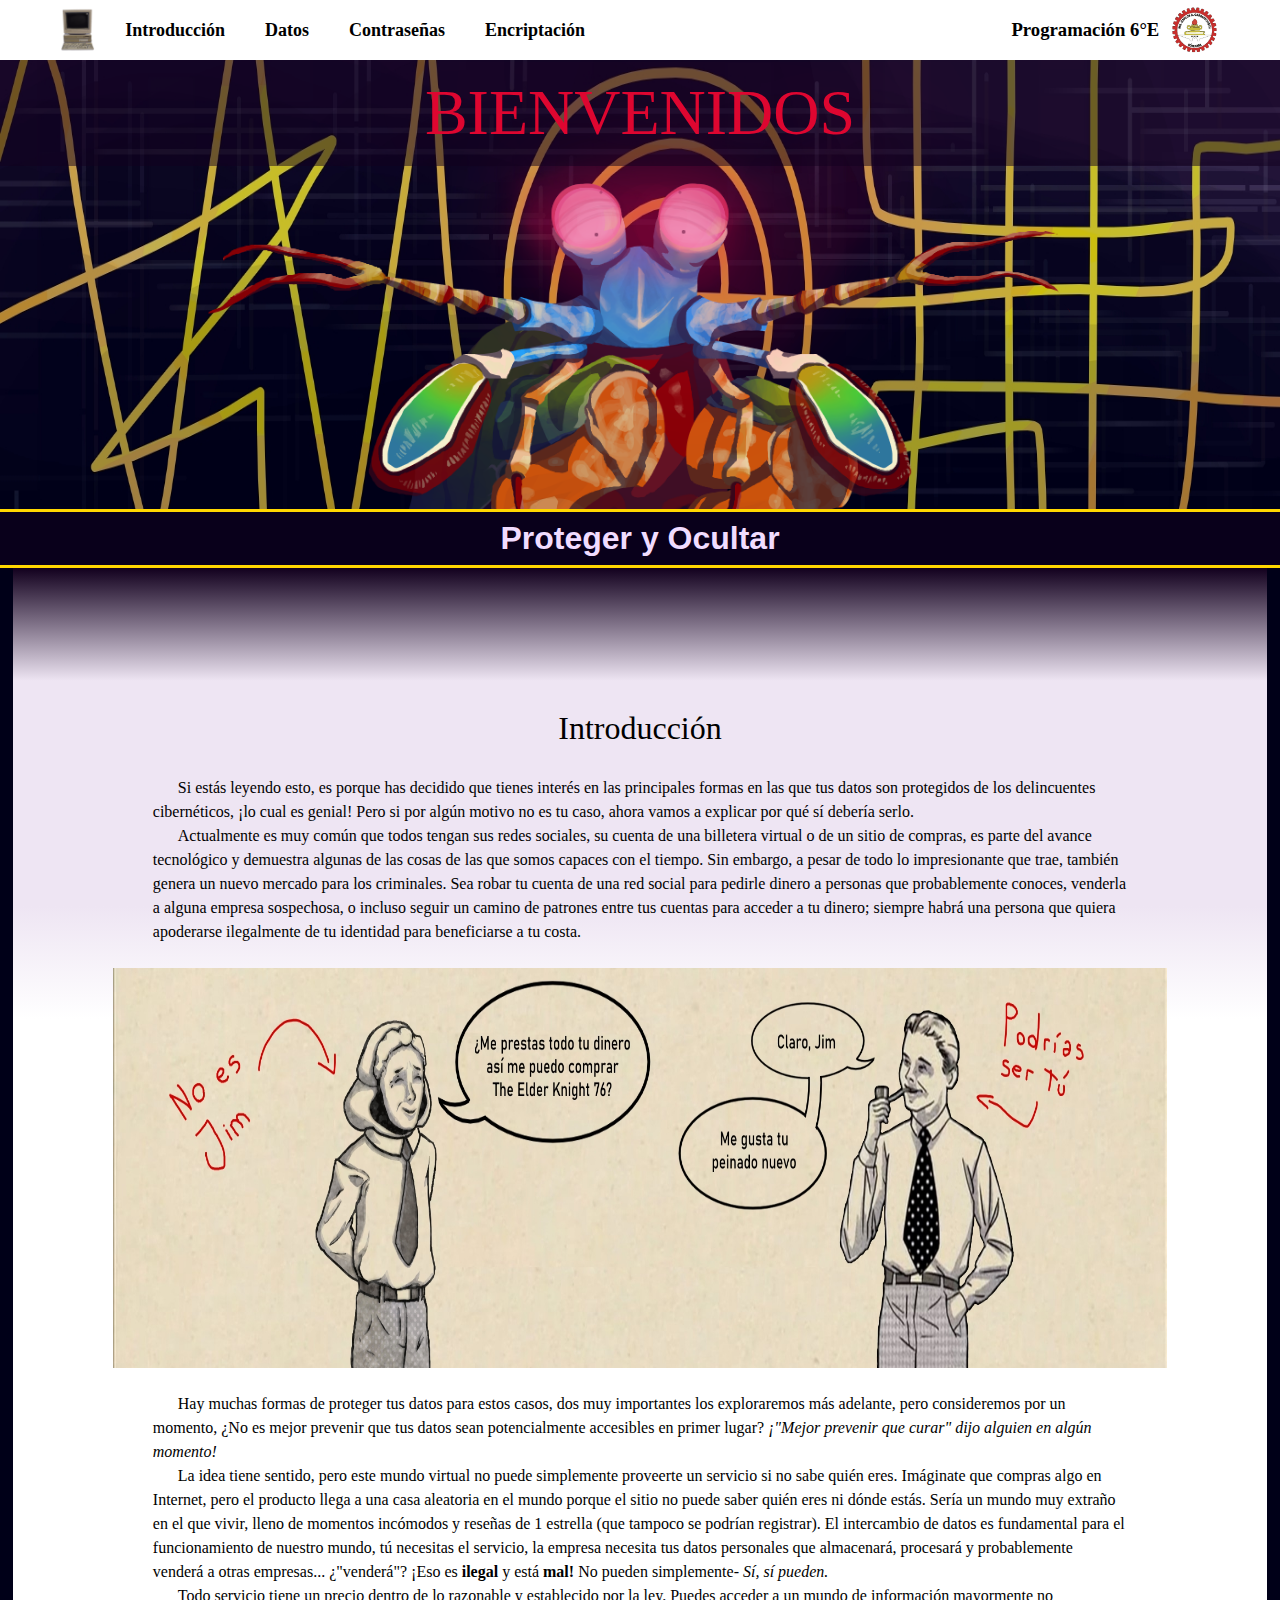
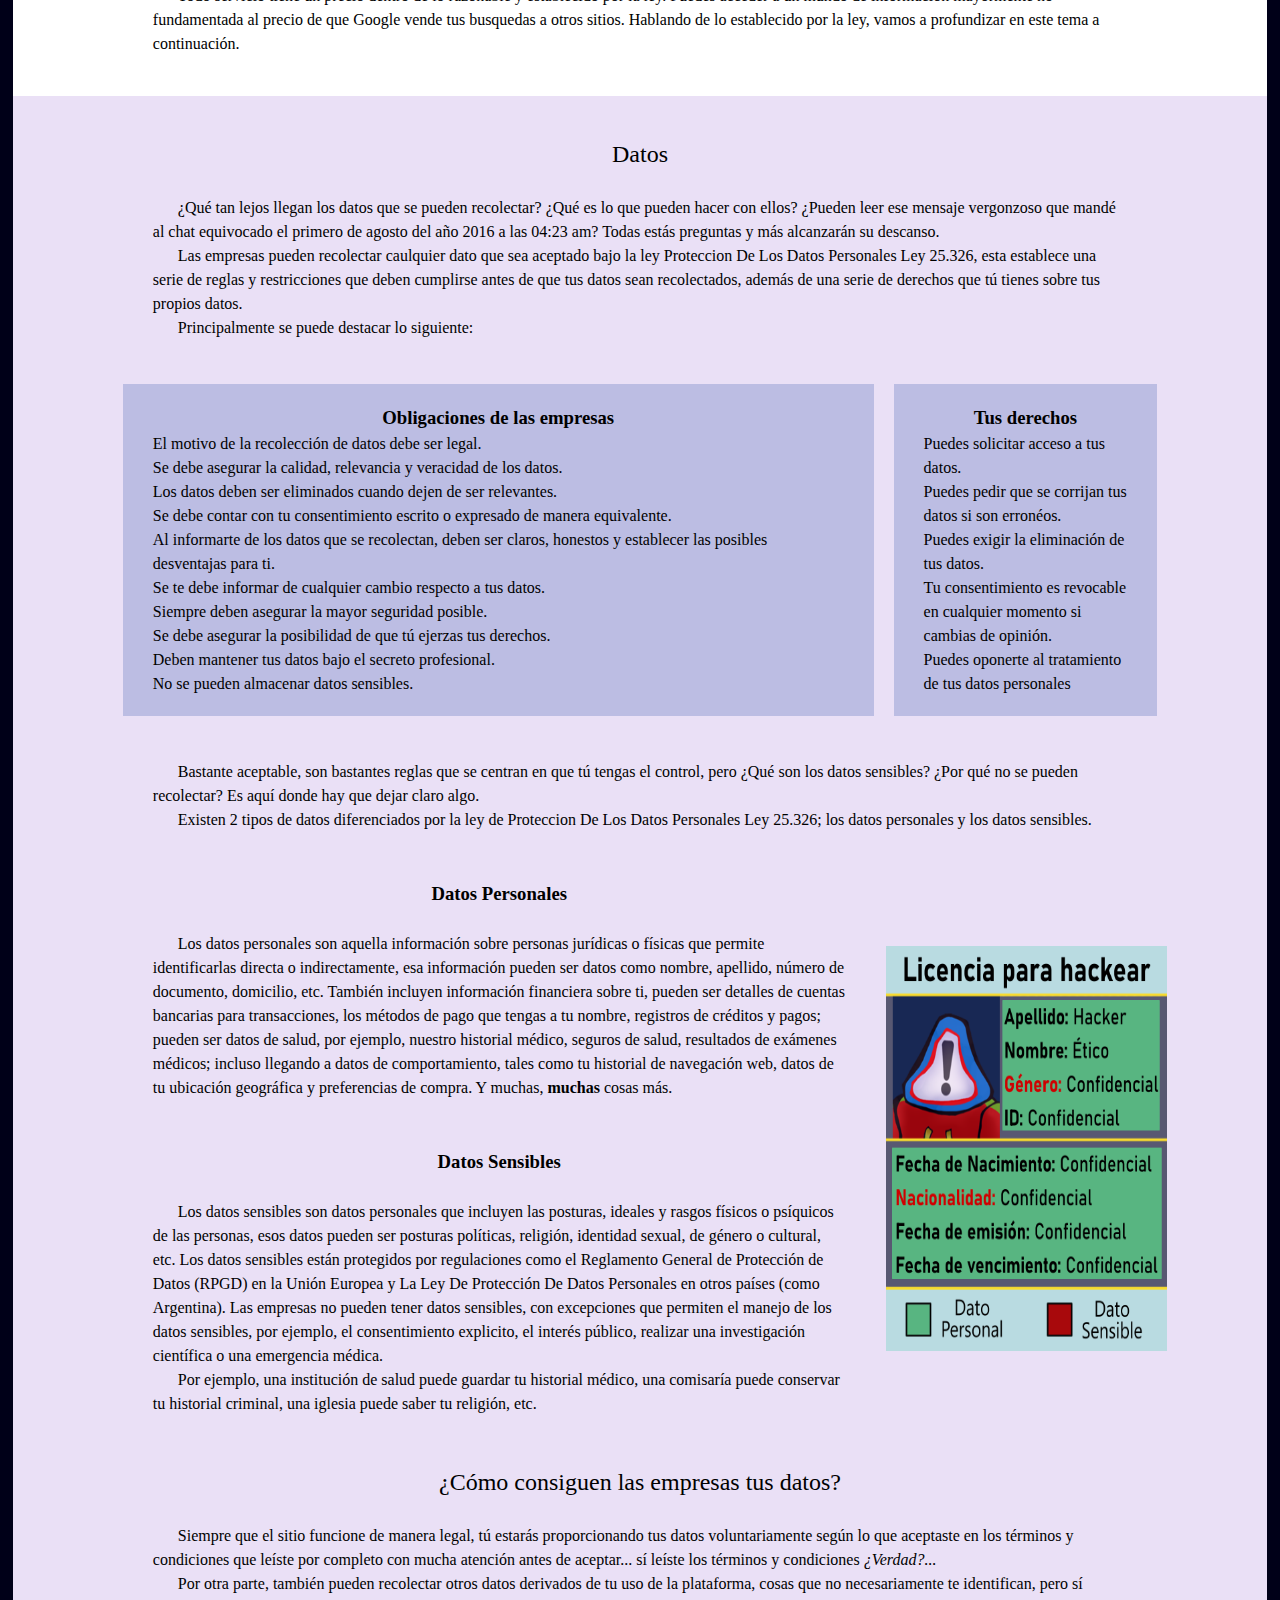
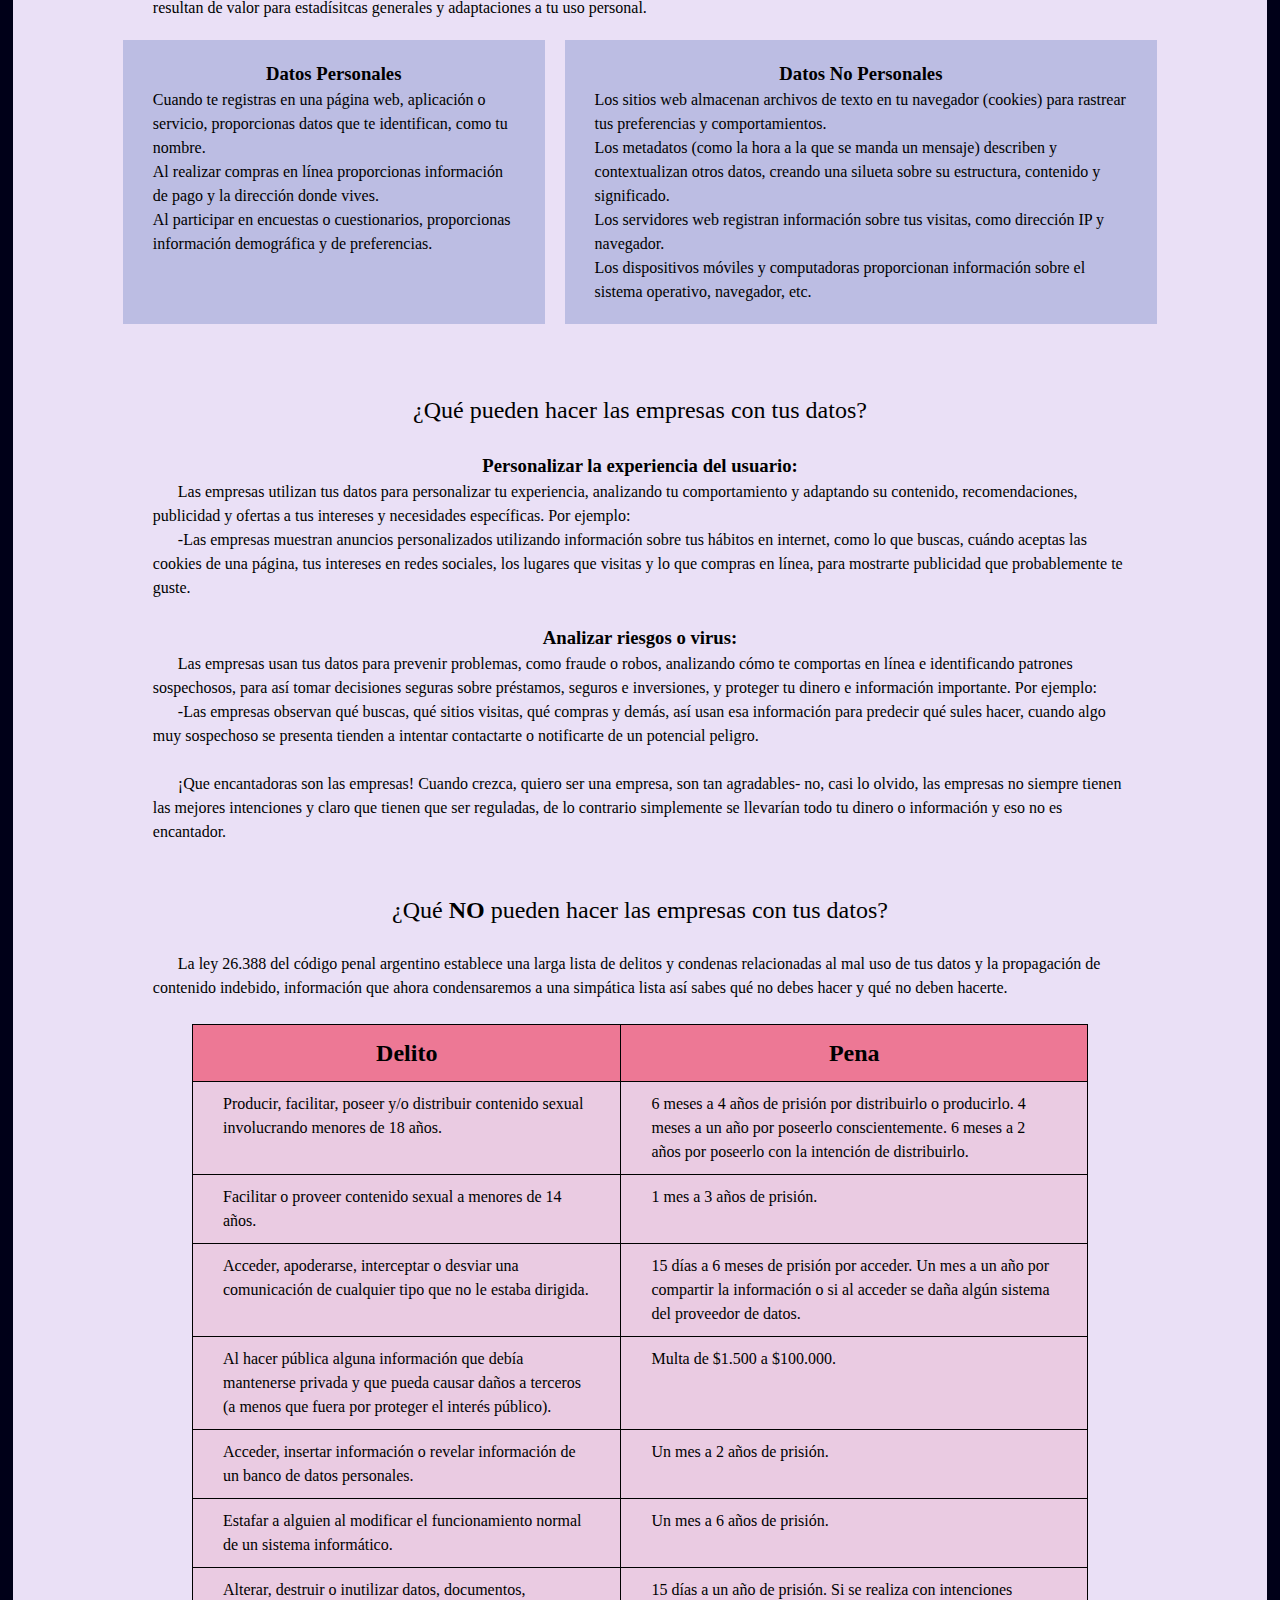
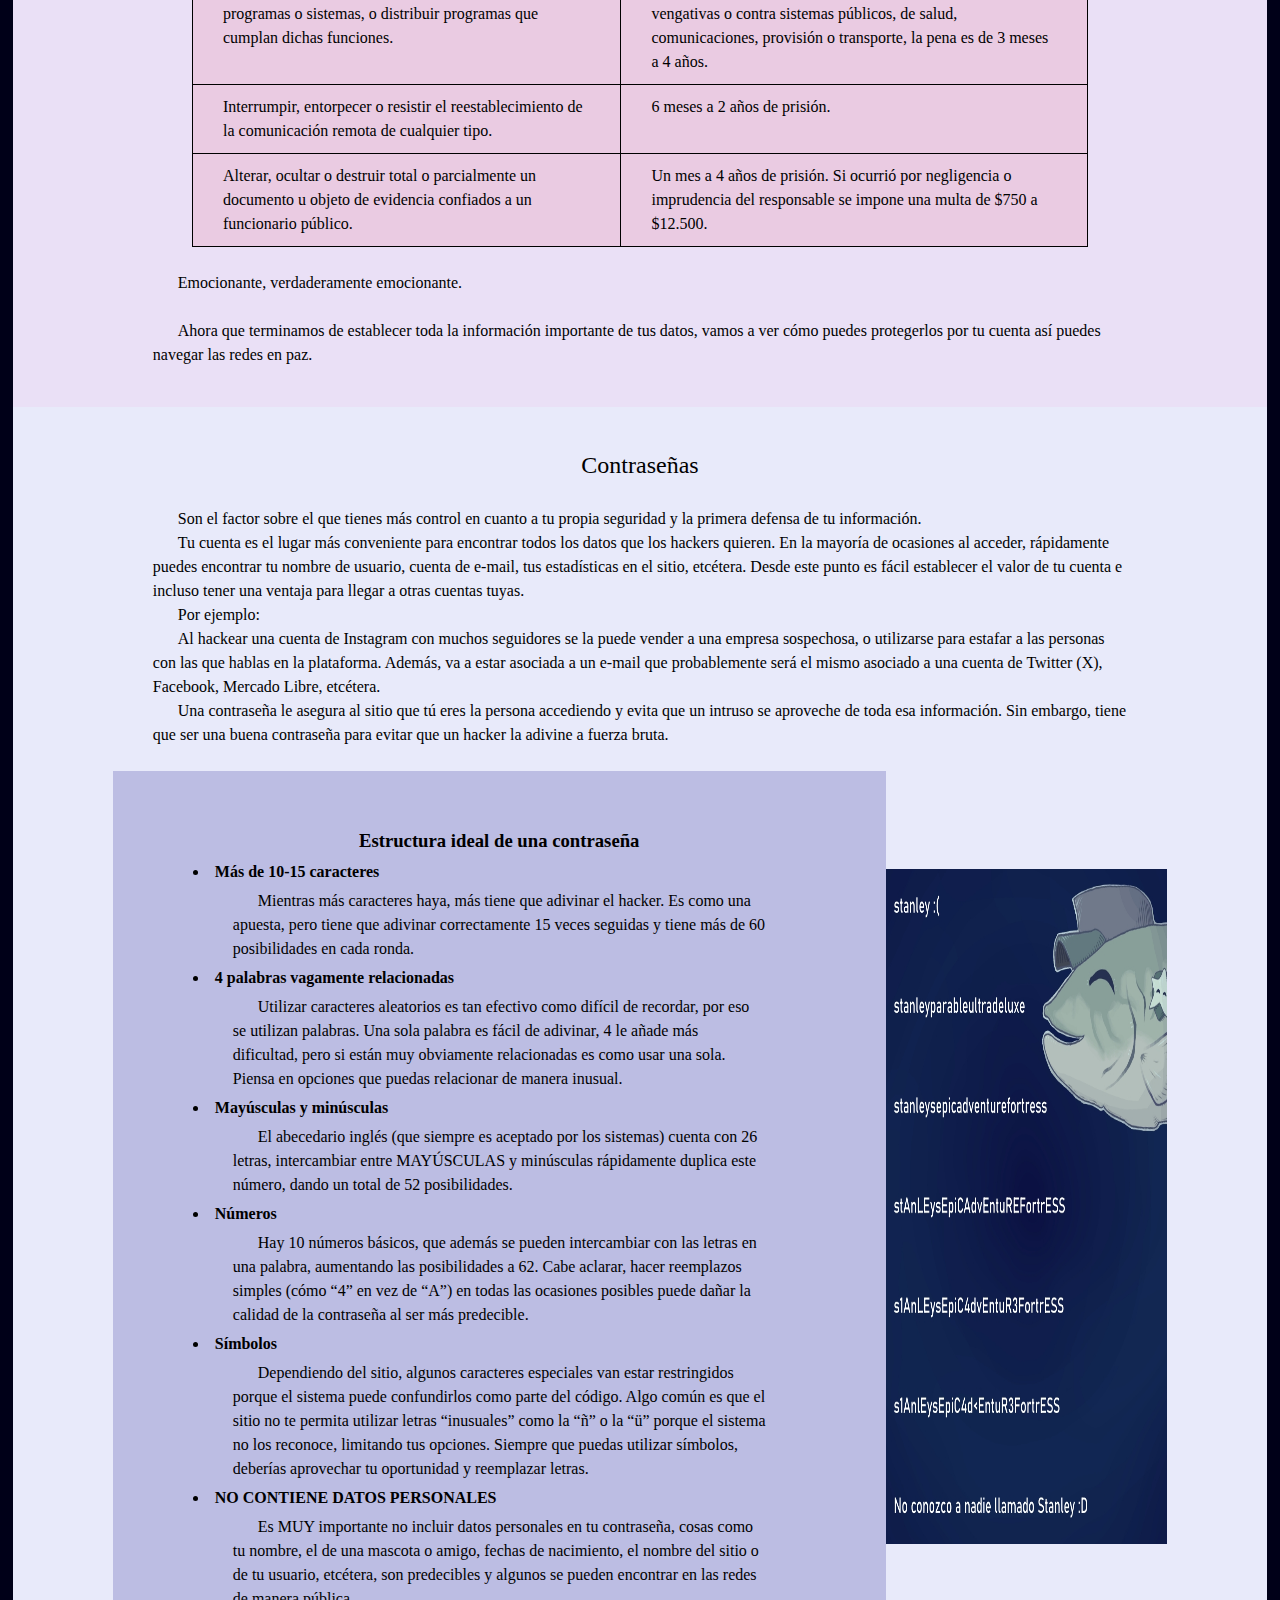
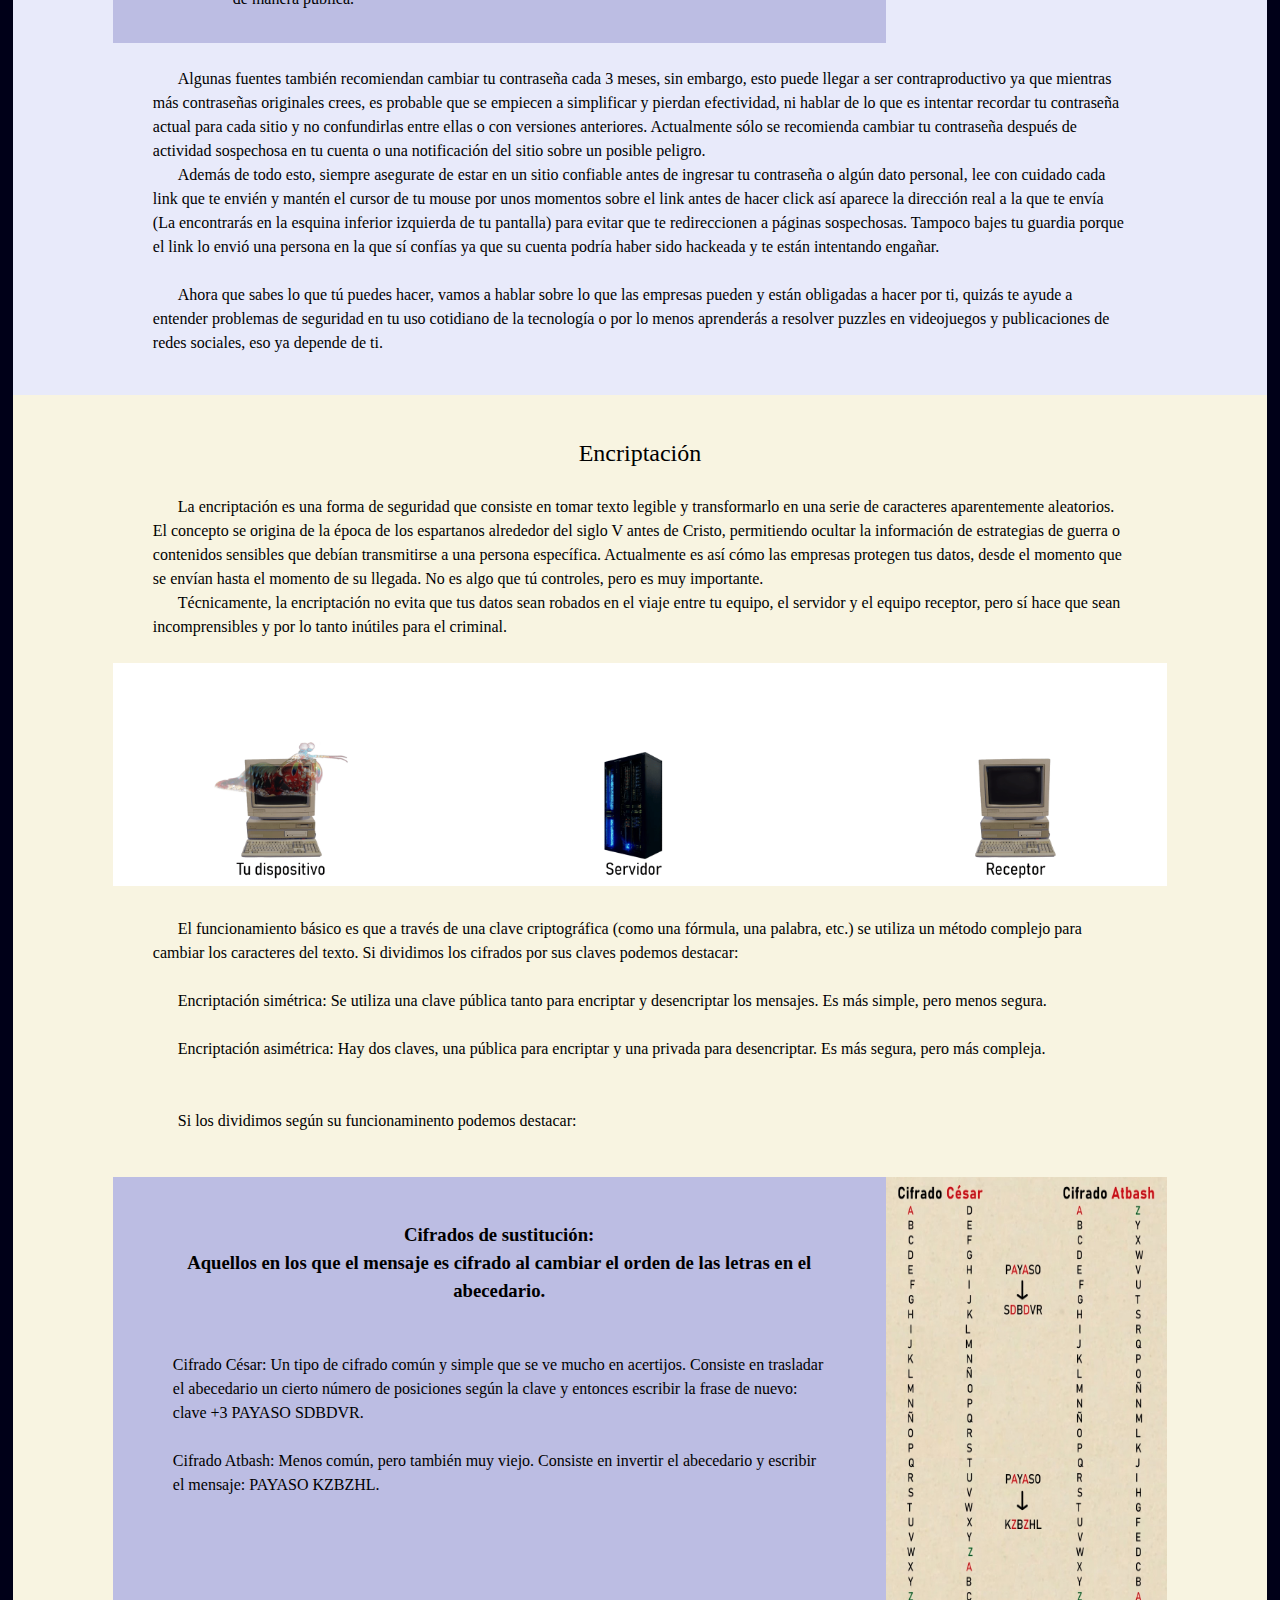
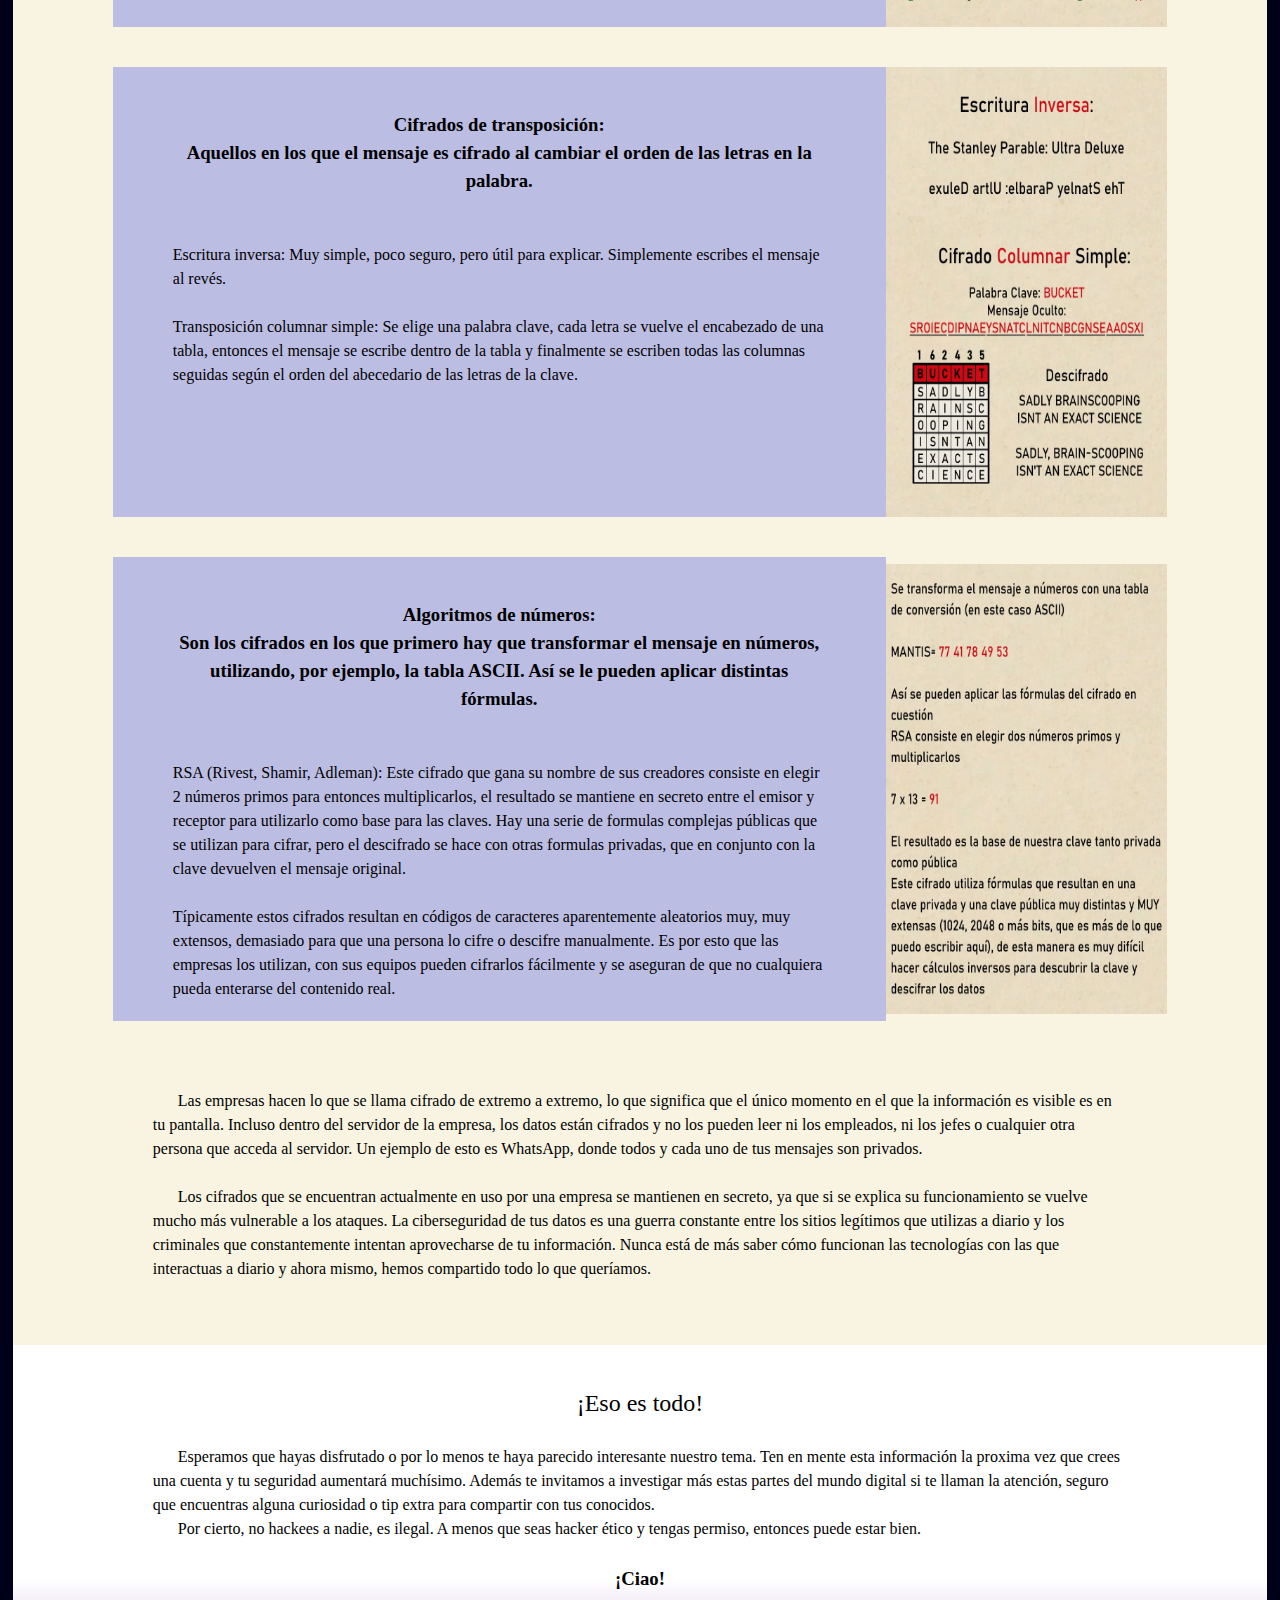
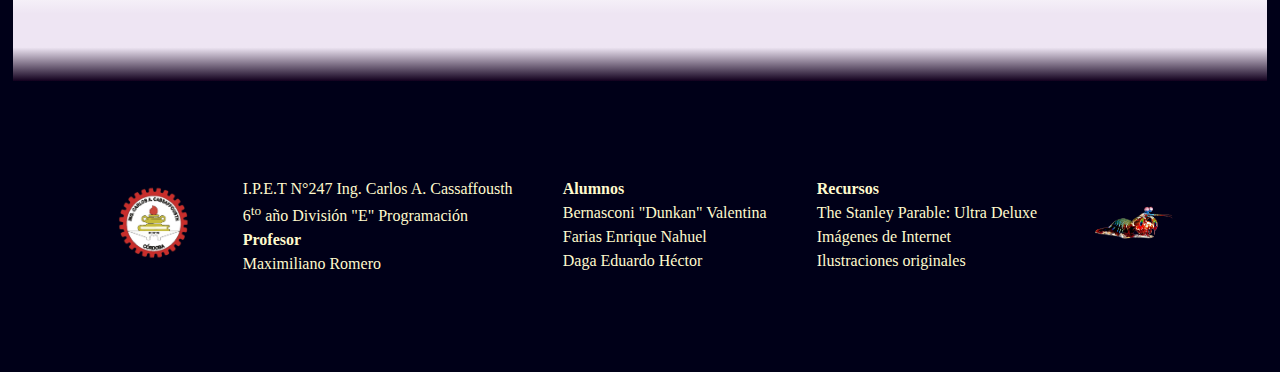
==== index.html @ 214e96ad "wow" ====
<!DOCTYPE html>
<html lang=es>
	<head>
		<title>Contrase&#241as y Encriptaci&#243n</title>
		<link rel="stylesheet" type="text/css" href="Reset-Style.css" media="screen">
		<link rel="stylesheet" type="text/css" href="Passwords-Encryption-Style.css" media="screen">
	</head>
	<body>
		<header id= "headerMain">
			<div id= "headerMain-logo">
				<img src= "PC.png"><img>
				<nav id= "headerMain-nav">
				<ul>
					<li><a href="#introSection">Introducci&#243n</a></li>
					<li><a href="#dataSection">Datos</a></li>
					<li><a href="#passwordSection">Contrase&#241as</a></li>
					<li><a href="#encryptionSection">Encriptaci&#243n</a></li>
				</ul>
				</nav>
			</div>
			<div id= "headerMain-name">
				<h3>Programaci&#243n 6°E</h3>
				<img src= "IPET 247.png"></img>
			</div>
		</header>
		<main>
			<h1>BIENVENIDOS</h1>
		</main>
		
		<h2 id="h2Rebelde">Proteger y Ocultar</h2>
		
		<section id="introSection">
			<br><br><br><br><h1>Introducción</h1><br>
			<p>Si estás leyendo esto, es porque has decidido que tienes interés en las principales formas en las que tus datos son protegidos de los delincuentes cibernéticos, ¡lo cual es genial! Pero si por algún motivo no es tu caso, ahora vamos a explicar por qué sí debería serlo.</p>
			<p>Actualmente es muy común que todos tengan sus redes sociales, su cuenta de una billetera virtual o de un sitio de compras, es parte del avance tecnológico y demuestra algunas de las cosas de las que somos capaces con el tiempo. Sin embargo, a pesar de todo lo impresionante que trae, también genera un nuevo mercado para los criminales. Sea robar tu cuenta de una red social para pedirle dinero a personas que probablemente conoces, venderla a alguna empresa sospechosa, o incluso seguir un camino de patrones entre tus cuentas para acceder a tu dinero; siempre habrá una persona que quiera apoderarse ilegalmente de tu identidad para beneficiarse a tu costa.</p><br>
			<div id="imgIntro"></div><br>
			<p>Hay muchas formas de proteger tus datos para estos casos, dos muy importantes los exploraremos más adelante, pero consideremos por un momento, ¿No es mejor prevenir que tus datos sean potencialmente accesibles en primer lugar? <em>¡"Mejor prevenir que curar" dijo alguien en algún momento!</em></p>
			<p>La idea tiene sentido, pero este mundo virtual no puede simplemente proveerte un servicio si no sabe quién eres. Imáginate que compras algo en Internet, pero el producto llega a una casa aleatoria en el mundo porque el sitio no puede saber quién eres ni dónde estás. Sería un mundo muy extraño en el que vivir, lleno de momentos incómodos y reseñas de 1 estrella (que tampoco se podrían registrar). El intercambio de datos es fundamental para el funcionamiento de nuestro mundo, tú necesitas el servicio, la empresa necesita tus datos personales que almacenará, procesará y probablemente venderá a otras empresas... ¿"venderá"? ¡Eso es <strong>ilegal</strong> y está <strong>mal!</strong> No pueden simplemente- <em>Sí, sí pueden.</em></p>
			<p>Todo servicio tiene un precio dentro de lo razonable y establecido por la ley. Puedes acceder a un mundo de información mayormente no fundamentada al precio de que Google vende tus busquedas a otros sitios. Hablando de lo establecido por la ley, vamos a profundizar en este tema a continuación.</p>
		</section>
		<section id="dataSection">
			<h2>Datos</h2><br>
			<p>¿Qué tan lejos llegan los datos que se pueden recolectar? ¿Qué es lo que pueden hacer con ellos? ¿Pueden leer ese mensaje vergonzoso que mandé al chat equivocado el primero de agosto del año 2016 a las 04:23 am? Todas estás preguntas y más alcanzarán su descanso.</p>
			<p>Las empresas pueden recolectar caulquier dato que sea aceptado bajo la ley Proteccion De Los Datos Personales Ley 25.326, esta establece una serie de reglas y restricciones que deben cumplirse antes de que tus datos sean recolectados, además de una serie de derechos que tú tienes sobre tus propios datos.</p>
			<p>Principalmente se puede destacar lo siguiente:</p><br>
			<div class="parentDiv-Space_Evenly">
				<div class="childDiv" id="obligacionesDiv">
					<h3>Obligaciones de las empresas</h3>
					<ul>
						<li>El motivo de la recolección de datos debe ser legal.</li>
						<li>Se debe asegurar la calidad, relevancia y veracidad de los datos.</li>
						<li>Los datos deben ser eliminados cuando dejen de ser relevantes.</li>
						<li>Se debe contar con tu consentimiento escrito o expresado de manera equivalente.</li>
						<li>Al informarte de los datos que se recolectan, deben ser claros, honestos y establecer las posibles desventajas para ti.</li>
						<li>Se te debe informar de cualquier cambio respecto a tus datos.</li>
						<li>Siempre deben asegurar la mayor seguridad posible.</li>
						<li>Se debe asegurar la posibilidad de que tú ejerzas tus derechos.</li>
						<li>Deben mantener tus datos bajo el secreto profesional.</li>
						<li>No se pueden almacenar datos sensibles.</li>
					</ul>
				</div>
				<div class="childDiv" id="derechosDiv">
					<h3>Tus derechos</h3>
					<ul>
						<li>Puedes solicitar acceso a tus datos.</li>
						<li>Puedes pedir que se corrijan tus datos si son erronéos.</li>
						<li>Puedes exigir la eliminación de tus datos.</li>
						<li>Tu consentimiento es revocable en cualquier momento si cambias de opinión.</li>
						<li>Puedes oponerte al tratamiento de tus datos personales</li>
					</ul>
				</div>
			</div><br>
			<p>Bastante aceptable, son bastantes reglas que se centran en que tú tengas el control, pero ¿Qué son los datos sensibles? ¿Por qué no se pueden recolectar? Es aquí donde hay que dejar claro algo.</p>
			<p>Existen 2 tipos de datos diferenciados por la ley de Proteccion De Los Datos Personales Ley 25.326; los datos personales y los datos sensibles.</p><br><br>
			<div class="parentDiv-Space_Evenly">
				<div id="definicionDatosDiv">
					<h3>Datos Personales</h3><br>
					<p>Los datos personales son aquella información sobre personas jurídicas o físicas que permite identificarlas directa o indirectamente, esa información pueden ser datos como nombre, apellido, número de documento, domicilio, etc. También incluyen información financiera sobre ti, pueden ser detalles de cuentas bancarias para transacciones, los métodos de pago que tengas a tu nombre, registros de créditos y pagos; pueden ser datos de salud, por ejemplo, nuestro historial médico, seguros de salud, resultados de exámenes médicos; incluso llegando a datos de comportamiento, tales como tu historial de navegación web, datos de tu ubicación geográfica y preferencias de compra. Y muchas, <strong>muchas</strong> cosas más.</p><br><br>
					<h3>Datos Sensibles</h3><br>
					<p>Los datos sensibles son datos personales que incluyen las posturas, ideales y rasgos físicos o psíquicos de las personas, esos datos pueden ser posturas políticas, religión, identidad sexual, de género o cultural, etc. Los datos sensibles están protegidos por regulaciones como el Reglamento General de Protección de Datos (RPGD) en la Unión Europea y La Ley De Protección De Datos Personales en otros países (como Argentina). Las empresas no pueden tener datos sensibles, con excepciones que permiten el manejo de los datos sensibles, por ejemplo, el consentimiento explicito, el interés público, realizar una investigación científica o una emergencia médica.</p>
					<p>Por ejemplo, una institución de salud puede guardar tu historial médico, una comisaría puede conservar tu historial criminal, una iglesia puede saber tu religión, etc.</p>
				</div>
				<div id="datosPersonalesImg"></div>
			</div><br><br>
			<h2>¿Cómo consiguen las empresas tus datos?</h2><br>
			<p>Siempre que el sitio funcione de manera legal, tú estarás proporcionando tus datos voluntariamente según lo que aceptaste en los términos y condiciones que leíste por completo con mucha atención antes de aceptar... sí leíste los términos y condiciones <em>¿Verdad?...</em></p>
			<p>Por otra parte, también pueden recolectar otros datos derivados de tu uso de la plataforma, cosas que no necesariamente te identifican, pero sí resultan de valor para estadísitcas generales y adaptaciones a tu uso personal.</p>
			<div class="parentDiv-Space_Evenly">
				<div class="childDiv" id="datosPersonalesDiv">
					<h3>Datos Personales</h3>
					<ul>
						<li>Cuando te registras en una página web, aplicación o servicio, proporcionas datos que te identifican, como tu nombre.</li>
						<li>Al realizar compras en línea proporcionas información de pago y la dirección donde vives.</li>
						<li>Al participar en encuestas o cuestionarios, proporcionas información demográfica y de preferencias.</li>
					</ul>
				</div>
				<div class="childDiv" id="datosNoPersonalesDiv">
					<h3>Datos No Personales</h3>
					<ul>
						<li>Los sitios web almacenan archivos de texto en tu navegador (cookies) para rastrear tus preferencias y comportamientos.</li>
						<li>Los metadatos (como la hora a la que se manda un mensaje) describen y contextualizan otros datos, creando una silueta sobre su estructura, contenido y significado.</li>
						<li>Los servidores web registran información sobre tus visitas, como dirección IP y navegador.</li>
						<li>Los dispositivos móviles y computadoras proporcionan información sobre el sistema operativo, navegador, etc.</li>
					</ul>
				</div>
			</div><br><br>
			<h2>¿Qué pueden hacer las empresas con tus datos?</h2><br>
			<h3>Personalizar la experiencia del usuario:</h3>
			<p>Las empresas utilizan tus datos para personalizar tu experiencia, analizando tu comportamiento y adaptando su contenido, recomendaciones, publicidad y ofertas a tus intereses y necesidades específicas. Por ejemplo:</p>
			<p>-Las empresas muestran anuncios personalizados utilizando información sobre tus hábitos en internet, como lo que buscas, cuándo aceptas las cookies de una página, tus intereses en redes sociales, los lugares que visitas y lo que compras en línea, para mostrarte publicidad que probablemente te guste.</p><br>
			<h3>Analizar riesgos o virus:</h3>
			<p>Las empresas usan tus datos para prevenir problemas, como fraude o robos, analizando cómo te comportas en línea e identificando patrones sospechosos, para así tomar decisiones seguras sobre préstamos, seguros e inversiones, y proteger tu dinero e información importante. Por ejemplo:</p>
			<p>-Las empresas observan qué buscas, qué sitios visitas, qué compras y demás, así usan esa información para predecir qué sules hacer, cuando algo muy sospechoso se presenta tienden a intentar contactarte o notificarte de un potencial peligro.</p><br>
			<p>¡Que encantadoras son las empresas! Cuando crezca, quiero ser una empresa, son tan agradables- no, casi lo olvido, las empresas no siempre tienen las mejores intenciones y claro que tienen que ser reguladas, de lo contrario simplemente se llevarían todo tu dinero o información y eso no es encantador.</p><br><br>
			<h2>¿Qué <strong>NO</strong> pueden hacer las empresas con tus datos?</h2><br>
			<p>La ley 26.388 del código penal argentino establece una larga lista de delitos y condenas relacionadas al mal uso de tus datos y la propagación de contenido indebido, información que ahora condensaremos a una simpática lista así sabes qué no debes hacer y qué no deben hacerte.</p><br>
			<table align= "center">
				<tr>
					<th>Delito</th>
					<th>Pena</th>
				</tr><tr>
					<td>Producir, facilitar, poseer y/o distribuir contenido sexual involucrando menores de 18 años.</td>
					<td>6 meses a 4 años de prisión por distribuirlo o producirlo. 4 meses a un año por poseerlo conscientemente. 6 meses a 2 años por poseerlo con la intención de distribuirlo.</td>
				</tr><tr>
					<td>Facilitar o proveer contenido sexual a menores de 14 años.</td>
					<td>1 mes a 3 años de prisión.</td>
				</tr><tr>
					<td>Acceder, apoderarse, interceptar o desviar una comunicación de cualquier tipo que no le estaba dirigida.</td>
					<td>15 días a 6 meses de prisión por acceder. Un mes a un año por compartir la información o si al acceder se daña algún sistema del proveedor de datos.</td>
				</tr><tr>
					<td>Al hacer pública alguna información que debía mantenerse privada y que pueda causar daños a terceros (a menos que fuera por proteger el interés público).</td>
					<td>Multa de $1.500 a $100.000.</td>
				</tr><tr>
					<td>Acceder, insertar información o revelar información de un banco de datos personales.</td>
					<td>Un mes a 2 años de prisión.</td>
				</tr><tr>
					<td>Estafar a alguien al modificar el funcionamiento normal de un sistema informático.</td>
					<td>Un mes a 6 años de prisión.</td>
				</tr><tr>
					<td>Alterar, destruir o inutilizar datos, documentos, programas o sistemas, o distribuir programas que cumplan dichas funciones.</td>
					<td>15 días a un año de prisión. Si se realiza con intenciones vengativas o contra sistemas públicos, de salud, comunicaciones, provisión o transporte, la pena es de 3 meses a 4 años.</td>
				</tr><tr>
					<td>Interrumpir, entorpecer o resistir el reestablecimiento de la comunicación remota de cualquier tipo.</td>
					<td>6 meses a 2 años de prisión.</td>
				</tr><tr>
					<td>Alterar, ocultar o destruir total o parcialmente un documento u objeto de evidencia confiados a un funcionario público.</td>
					<td>Un mes a 4 años de prisión. Si ocurrió por negligencia o imprudencia del responsable se impone una multa de $750 a $12.500.</td>
				</tr>
			</table><br>
			<p>Emocionante, verdaderamente emocionante.</p><br>
			<p>Ahora que terminamos de establecer toda la información importante de tus datos, vamos a ver cómo puedes protegerlos por tu cuenta así puedes navegar las redes en paz.</p>
		</section>
		<section id="passwordSection">
			<h2>Contrase&#241as</h2><br>
			<p>Son el factor sobre el que tienes más control en cuanto a tu propia seguridad y la primera defensa de tu información.</p>
			<p>Tu cuenta es el lugar más conveniente para encontrar todos los datos que los hackers quieren. En la mayoría de ocasiones al acceder, rápidamente puedes encontrar tu nombre de usuario, cuenta de e-mail, tus estadísticas en el sitio, etcétera. Desde este punto es fácil establecer el valor de tu cuenta e incluso tener una ventaja para llegar a otras cuentas tuyas.</p>
			<p>Por ejemplo:</p>
			<p>Al hackear una cuenta de Instagram con muchos seguidores se la puede vender a una empresa sospechosa, o utilizarse para estafar a las personas con las que hablas en la plataforma. Además, va a estar asociada a un e-mail que probablemente será el mismo asociado a una cuenta de Twitter (X), Facebook, Mercado Libre, etcétera.</p>
			<p>Una contraseña le asegura al sitio que tú eres la persona accediendo y evita que un intruso se aproveche de toda esa información. Sin embargo, tiene que ser una buena contraseña para evitar que un hacker la adivine a fuerza bruta.</p><br>
			<div class="parentDiv-Space_Evenly">
				<div class="childDiv" id="passwordListDiv"><br>
					<h3>Estructura ideal de una contraseña</h3>
					<ul class="bpointList">
						<li>Más de 10-15 caracteres</li>
					<p>Mientras más caracteres haya, más tiene que adivinar el hacker. Es como una apuesta, pero tiene que adivinar correctamente 15 veces seguidas y tiene más de 60 posibilidades en cada ronda.</p>
						<li>4 palabras vagamente relacionadas</li>
					<p>Utilizar caracteres aleatorios es tan efectivo como difícil de recordar, por eso se utilizan palabras. Una sola palabra es fácil de adivinar, 4 le añade más dificultad, pero si están muy obviamente relacionadas es como usar una sola. Piensa en opciones que puedas relacionar de manera inusual.</p>
						<li>Mayúsculas y minúsculas</li>
					<p>El abecedario inglés (que siempre es aceptado por los sistemas) cuenta con 26 letras, intercambiar entre MAYÚSCULAS y minúsculas rápidamente duplica este número, dando un total de 52 posibilidades.</p>
						<li>Números</li>
					<p>Hay 10 números básicos, que además se pueden intercambiar con las letras en una palabra, aumentando las posibilidades a 62. Cabe aclarar, hacer reemplazos simples (cómo “4” en vez de “A”) en todas las ocasiones posibles puede dañar la calidad de la contraseña al ser más predecible.</p>
						<li>Símbolos</li>
					<p>Dependiendo del sitio, algunos caracteres especiales van estar restringidos porque el sistema puede confundirlos como parte del código. Algo común es que el sitio no te permita utilizar letras “inusuales” como la “ñ” o la “ü” porque el sistema no los reconoce, limitando tus opciones. Siempre que puedas utilizar símbolos, deberías aprovechar tu oportunidad y reemplazar letras.</p>
						<li>NO CONTIENE DATOS PERSONALES</li>
					<p>Es MUY importante no incluir datos personales en tu contraseña, cosas como tu nombre, el de una mascota o amigo, fechas de nacimiento, el nombre del sitio o de tu usuario, etcétera, son predecibles y algunos se pueden encontrar en las redes de manera pública.</p>
					</ul>
				</div>
				<div id="explicacionPassDiv"></div>
			</div><br>
			<p>Algunas fuentes también recomiendan cambiar tu contraseña cada 3 meses, sin embargo, esto puede llegar a ser contraproductivo ya que mientras más contraseñas originales crees, es probable que se empiecen a simplificar y pierdan efectividad, ni hablar de lo que es intentar recordar tu contraseña actual para cada sitio y no confundirlas entre ellas o con versiones anteriores. Actualmente sólo se recomienda cambiar tu contraseña después de actividad sospechosa en tu cuenta o una notificación del sitio sobre un posible peligro.</p>
			<p>Además de todo esto, siempre asegurate de estar en un sitio confiable antes de ingresar tu contraseña o algún dato personal, lee con cuidado cada link que te envién y mantén el cursor de tu mouse por unos momentos sobre el link antes de hacer click así aparece la dirección real a la que te envía (La encontrarás en la esquina inferior izquierda de tu pantalla) para evitar que te redireccionen a páginas sospechosas. Tampoco bajes tu guardia porque el link lo envió una persona en la que sí confías ya que su cuenta podría haber sido hackeada y te están intentando engañar.</p><br>
			<p>Ahora que sabes lo que tú puedes hacer, vamos a hablar sobre lo que las empresas pueden y están obligadas a hacer por ti, quizás te ayude a entender problemas de seguridad en tu uso cotidiano de la tecnología o por lo menos aprenderás a resolver puzzles en videojuegos y publicaciones de redes sociales, eso ya depende de ti.</p>
		</section>
		<section id="encryptionSection">
			<h2>Encriptaci&#243n</h2><br>
			<p>La encriptación es una forma de seguridad que consiste en tomar texto legible y transformarlo en una serie de caracteres aparentemente aleatorios. El concepto se origina de la época de los espartanos alrededor del siglo V antes de Cristo, permitiendo ocultar la información de estrategias de guerra o contenidos sensibles que debían transmitirse a una persona específica. Actualmente es así cómo las empresas protegen tus datos, desde el momento que se envían hasta el momento de su llegada. No es algo que tú controles, pero es muy importante.</p>
			<p>Técnicamente, la encriptación no evita que tus datos sean robados en el viaje entre tu equipo, el servidor y el equipo receptor, pero sí hace que sean incomprensibles y por lo tanto inútiles para el criminal.</p><br>
			<div><img src="ViajeDeTusDatos.gif"></img></div><br>
			<p>El funcionamiento básico es que a través de una clave criptográfica (como una fórmula, una palabra, etc.) se utiliza un método complejo para cambiar los caracteres del texto. Si dividimos los cifrados por sus claves podemos destacar:</p><br>
			<p>Encriptación simétrica: Se utiliza una clave pública tanto para encriptar y desencriptar los mensajes. Es más simple, pero menos segura.</p><br>
			<p>Encriptación asimétrica: Hay dos claves, una pública para encriptar y una privada para desencriptar. Es más segura, pero más compleja.</p>
			<br><br>
			<p>Si los dividimos según su funcionaminento podemos destacar:</p><br>
			<div class="parentDiv-Space_Evenly">
				<div class="cifradosFuncionamiento"><br>
					<h3>Cifrados de sustitución:<br>Aquellos en los que el mensaje es cifrado al cambiar el orden de las letras en el abecedario.</h3><br><br>
					<ul>
						<li>Cifrado César: Un tipo de cifrado común y simple que se ve mucho en acertijos. Consiste en trasladar el abecedario un cierto número de posiciones según la clave y entonces escribir la frase de nuevo: clave +3 PAYASO SDBDVR.</li><br>
						<li>Cifrado Atbash: Menos común, pero también muy viejo. Consiste en invertir el abecedario y escribir el mensaje: PAYASO KZBZHL.</li>
					<ul>
				</div>
				<div class="explicacionEncrDiv" id="cifradosSustImg"></div>
			</div>
			<div class="parentDiv-Space_Evenly">
				<div class="cifradosFuncionamiento"><br>
					<h3>Cifrados de transposición:<br>Aquellos en los que el mensaje es cifrado al cambiar el orden de las letras en la palabra.</h3><br><br>
					<ul>
						<li>Escritura inversa: Muy simple, poco seguro, pero útil para explicar. Simplemente escribes el mensaje al revés.</li><br>
						<li>Transposición columnar simple: Se elige una palabra clave, cada letra se vuelve el encabezado de una tabla, entonces el mensaje se escribe dentro de la tabla y finalmente se escriben todas las columnas seguidas según el orden del abecedario de las letras de la clave.</li>
					<ul>
				</div>
				<div class="explicacionEncrDiv" id="cifradosTransImg"></div>
			</div>
			<div class="parentDiv-Space_Evenly">
				<div class="cifradosFuncionamiento"><br>
					<h3>Algoritmos de números:<br>Son los cifrados en los que primero hay que transformar el mensaje en números, utilizando, por ejemplo, la tabla ASCII. Así se le pueden aplicar distintas fórmulas.</h3><br><br>
					<ul>
						<li>RSA (Rivest, Shamir, Adleman): Este cifrado que gana su nombre de sus creadores consiste en elegir 2 números primos para entonces multiplicarlos, el resultado se mantiene en secreto entre el emisor y receptor para utilizarlo como base para las claves. Hay una serie de formulas complejas públicas que se utilizan para cifrar, pero el descifrado se hace con otras formulas privadas, que en conjunto con la clave devuelven el mensaje original.</li><br>
						<li>Típicamente estos cifrados resultan en códigos de caracteres aparentemente aleatorios muy, muy extensos, demasiado para que una persona lo cifre o descifre manualmente. Es por esto que las empresas los utilizan, con sus equipos pueden cifrarlos fácilmente y se aseguran de que no cualquiera pueda enterarse del contenido real.</p>
					</ul>
				</div>
				<div class="explicacionEncrDiv" id="cifradosAlgNumImg"></div>
			</div><br><br>
			<p>Las empresas hacen lo que se llama cifrado de extremo a extremo, lo que significa que el único momento en el que la información es visible es en tu pantalla. Incluso dentro del servidor de la empresa, los datos están cifrados y no los pueden leer ni los empleados, ni los jefes o cualquier otra persona que acceda al servidor. Un ejemplo de esto es WhatsApp, donde todos y cada uno de tus mensajes son privados.</p><br>
			<p>Los cifrados que se encuentran actualmente en uso por una empresa se mantienen en secreto, ya que si se explica su funcionamiento se vuelve mucho más vulnerable a los ataques. La ciberseguridad de tus datos es una guerra constante entre los sitios legítimos que utilizas a diario y los criminales que constantemente intentan aprovecharse de tu información. Nunca está de más saber cómo funcionan las tecnologías con las que interactuas a diario y ahora mismo, hemos compartido todo lo que queríamos.</p>
			<br>
		</section>
		<section id="outroSection">
			<h2>¡Eso es todo!</h2><br>
			<p>Esperamos que hayas disfrutado o por lo menos te haya parecido interesante nuestro tema. Ten en mente esta información la proxima vez que crees una cuenta y tu seguridad aumentará muchísimo. Además te invitamos a investigar más estas partes del mundo digital si te llaman la atención, seguro que encuentras alguna curiosidad o tip extra para compartir con tus conocidos.</p>
			<p>Por cierto, no hackees a nadie, es ilegal. A menos que seas hacker ético y tengas permiso, entonces puede estar bien.</p><br>
			<h3>¡Ciao!</h3><br><br>
		</section>
	</body>
	<footer>
		<div class="parentDiv-Space_Evenly">
			<div id="footerImgDiv"><img src= "IPET 247.png"></img></div>
			<div class="footerDiv">
				<ul><li>I.P.E.T N°247 Ing. Carlos A. Cassaffousth</li>
				<li>6<sup>to</sup> año División "E" Programación</li></ul>
				<h4>Profesor</h4>
				<ul>
					<li>Maximiliano Romero</li>
				</ul>
			</div>
			<div class="footerDiv">
				<h4>Alumnos</h4>
				<ul>
					<li>Bernasconi "Dunkan" Valentina</li>
					<li>Farias Enrique Nahuel</li>
					<li>Daga Eduardo Héctor</li>
				</ul>
			</div>
			<div class="footerDiv">
				<h4>Recursos</h4>
				<ul>
					<li>The Stanley Parable: Ultra Deluxe</li>
					<li>Imágenes de Internet</li>
					<li>Ilustraciones originales</li>
				</ul>
			</div>
			<div id="footerImgDiv"><img src= "mantis.png"></img></div>
		</div>
	</footer>
</html>
---- Passwords-Encryption-Style.css ----
body
{
	background-color: #000018;
	color: lemonchiffon;
	
	font-family: bahnschrift;
	display: flex;
	flex-direction: column;
	flex-wrap: wrap;
}

h1
{
    text-align: center;
}

h2
{
    text-align: center;
}

h3
{
    text-align: center;
	font-weight: bold;
}

h4
{
	font-weight: bold;
}

p
{
	margin: 0px 40px;
	text-indent: 25px; /* Sangría */
	line-height: 1.5;
}

section
{
	background-color: white;
	color: black;
	line-height: 1.5;
	
	width: 98%;
	padding: 40px 100px;
	margin-left: 1%;
}

footer
{
	background-color: #000018;
	
	color: lemonchiffon;
	font-family: bahnschrift;
	line-height: 1.5;
	
	padding: 5em 5em;
}

.parentDiv-Space_Evenly
{
	display: flex;
	justify-content: space-evenly;
	flex-wrap: wrap;
}

.parentDiv-Flex_Start
{
	display: flex;
	justify-content: flex-start;
	flex-wrap: wrap;
}

.parentDiv-Flex_End
{
	display: flex;
	justify-content: flex-end;
	flex-wrap: wrap;
}

.childDiv
{
	background-color: #BCBDE3;
	
	width: 40%;
	padding: 20px 30px;
}

.bpointList
{
	list-style: inside;
}

.bpointList li
{
	font-weight: bold;
	margin: 5px 0px;
}

table, th, td {
	border: 1px solid black;
	border-collapse: collapse;
}

table{
	width: 70vw;
	align-self: center;
}

th {
	text-align: center;
	background: rgba(240, 15, 52, 0.5);
	font-size: 1.5rem;
	padding: 0.4em 0em;
}

td {
	padding: 10px 30px;
	background: rgba(240, 15, 52, 0.1);
}

/* La navbar */
#headerMain
{
	background-color: white;
	color: black;
	
	width: 100%;
	height: 60px;
	position: sticky;
	top: 0;
	
	display: flex;
	justify-content: space-between;
}

#headerMain-logo
{
	width: fit-content;
	height: 100%;
	padding-left: 60px;
	
	display: flex;
}

#headerMain-logo img
{
	height: 50px;
	align-self: center;
}

#headerMain-nav
{
	width: fit-content;
	height: 100%;
	padding-right: 60px;
}

#headerMain-nav ul li
{
	display: inline;
	float: left;
	margin-left: 20px;
}

#headerMain-nav ul li a
{
	height: 100%;
	padding: 0 10px;
	line-height: 60px;
	
	display: block;
	
	font-weight: bold;
	font-size: 1.125rem;
}

#headerMain-nav ul li a:hover
{
	color: #CF3967;
}

#headerMain-name
{
	width: fit-content;
	height: 100%;
	
	line-height: 60px;
	padding-right: 60px;
	
	display: flex;
}

#headerMain-name img
{
	margin-left: 10px;
	height: 50px;
	align-self: center;
}
/* Fin de la navbar */
/* La parte con la langosta */
main
{
	width: 100%;
	height: 50vh;
	
	background-color: indigo;
	background-image: url(LangostaPagina.png), url(FondoPagina.jpg);
	background-size: 100vh, 100% 100%;
	background-repeat: no-repeat;
	background-position: bottom, center;
	
	justify-content: center;
}

main h1
{
	font-size: 4rem;
	font-family: bahnschrift;
	padding: 0.25em 0em;
	color: #DE0630;
	background: rgba(18, 0, 30, 0.5);
	
	text-align: center;
}

#h2Rebelde
{
	font-size: 2rem;
	font-family: arial;
	font-weight: bold;
	color: #F1DCFF;
	background: rgba(18, 0, 30, 0.5);
	
	padding: 0.25em 1em;
	margin-top: -1px;
	text-align: center;
	
	border-top: solid;
	border-bottom: solid;
	border-color: gold;
}
/* Fin de la parte con la langosta */
/* Contenido */
/* Introducción */
#introSection
{
	background-image: linear-gradient(#12001E, #EEE5F3, #EEE5F3, #EEE5F3, white, white, white, white, white, white, white);
}
#imgIntro
{
	background-color: indigo;
	background-image: url("IntroImagen.jpg");
	background-repeat: no-repeat;
	background-size: 100% 100%;
	background-position: center;
	height: 400px;
	align-self: center;
}
/* Datos */
#dataSection
{
	background-color: #EAE0F6;
}
#obligacionesDiv
{
	margin: 20px 10px;
	width: 40%;
	flex: 1;
}
#derechosDiv
{
	margin: 20px 10px;
	width: 25%;
}
#definicionDatosDiv
{
	width: 70%;
	flex: 1;
}
#datosPersonalesImg
{
	background-color: indigo;
	background-image: url("datosPersonalesImagen.png");
	background-repeat: no-repeat;
	background-size: 100% 100%;
	background-position: center;
	width: 22vw;
	height: 45vh;
	align-self: center;
}
#datosPersonalesDiv
{
	width: 40%;
	margin: 20px 10px;
}
#datosNoPersonalesDiv
{
	margin: 20px 10px;
	width: 40%;
	flex: 1;
}
/* Contraseñas */
#passwordSection
{
	background-color: #E8EAFA;
}
#passwordListDiv
{
	width: 30%;
	flex: 1;
	padding: 2em 5em;
}
#explicacionPassDiv
{
	background-color: indigo;
	background-image: url("ejemploPassword.jpg");
	background-repeat: no-repeat;
	background-size: 100% 100%;
	background-position: center;
	width: 22vw;
	height: 75vh;
	align-self: center;
}
/* Encriptación */
#encryptionSection
{
	background-color: #F8F4E1;
}
.cifradosFuncionamiento
{
	background-color: #BCBDE3;
	
	width: 30%;
	min-height: 50vh;
	margin: 20px 0px;
	padding: 20px 60px;
	flex: 1;
}
.explicacionEncrDiv
{
	background-color: indigo;
	width: 22vw;
	min-height: 50vh;
	align-self: center;
}
#cifradosSustImg
{
	background-color: indigo;
	background-image: url("ejemplosSustitucion.jpg");
	background-repeat: no-repeat;
	background-position: center;
	background-size: 100% 100%;
}
#cifradosTransImg
{
	background-image: url("ejemplosTransposicion.jpg");
	background-repeat: no-repeat;
	background-position: center;
	background-size: 100% 100%;
}
#cifradosAlgNumImg
{
	background-image: url("ejemploAlgoritmoNumerico.jpg");
	background-repeat: no-repeat;
	background-position: center;
	background-size: 100% 100%;
}
/* Fin de cifrado */
#outroSection
{
	background-image: linear-gradient(white, white, white, white, white, white, white, white, #EEE5F3, #EEE5F3, #12001E);
}
/* Footer */
#footerImgDiv
{
	margin: 0em 1.5em;
	width: 7%;
	height: 7X;
	align-self: center;
	margin-left: 2em;
}
.footerDiv
{
	margin: 1em 1.5em;
}
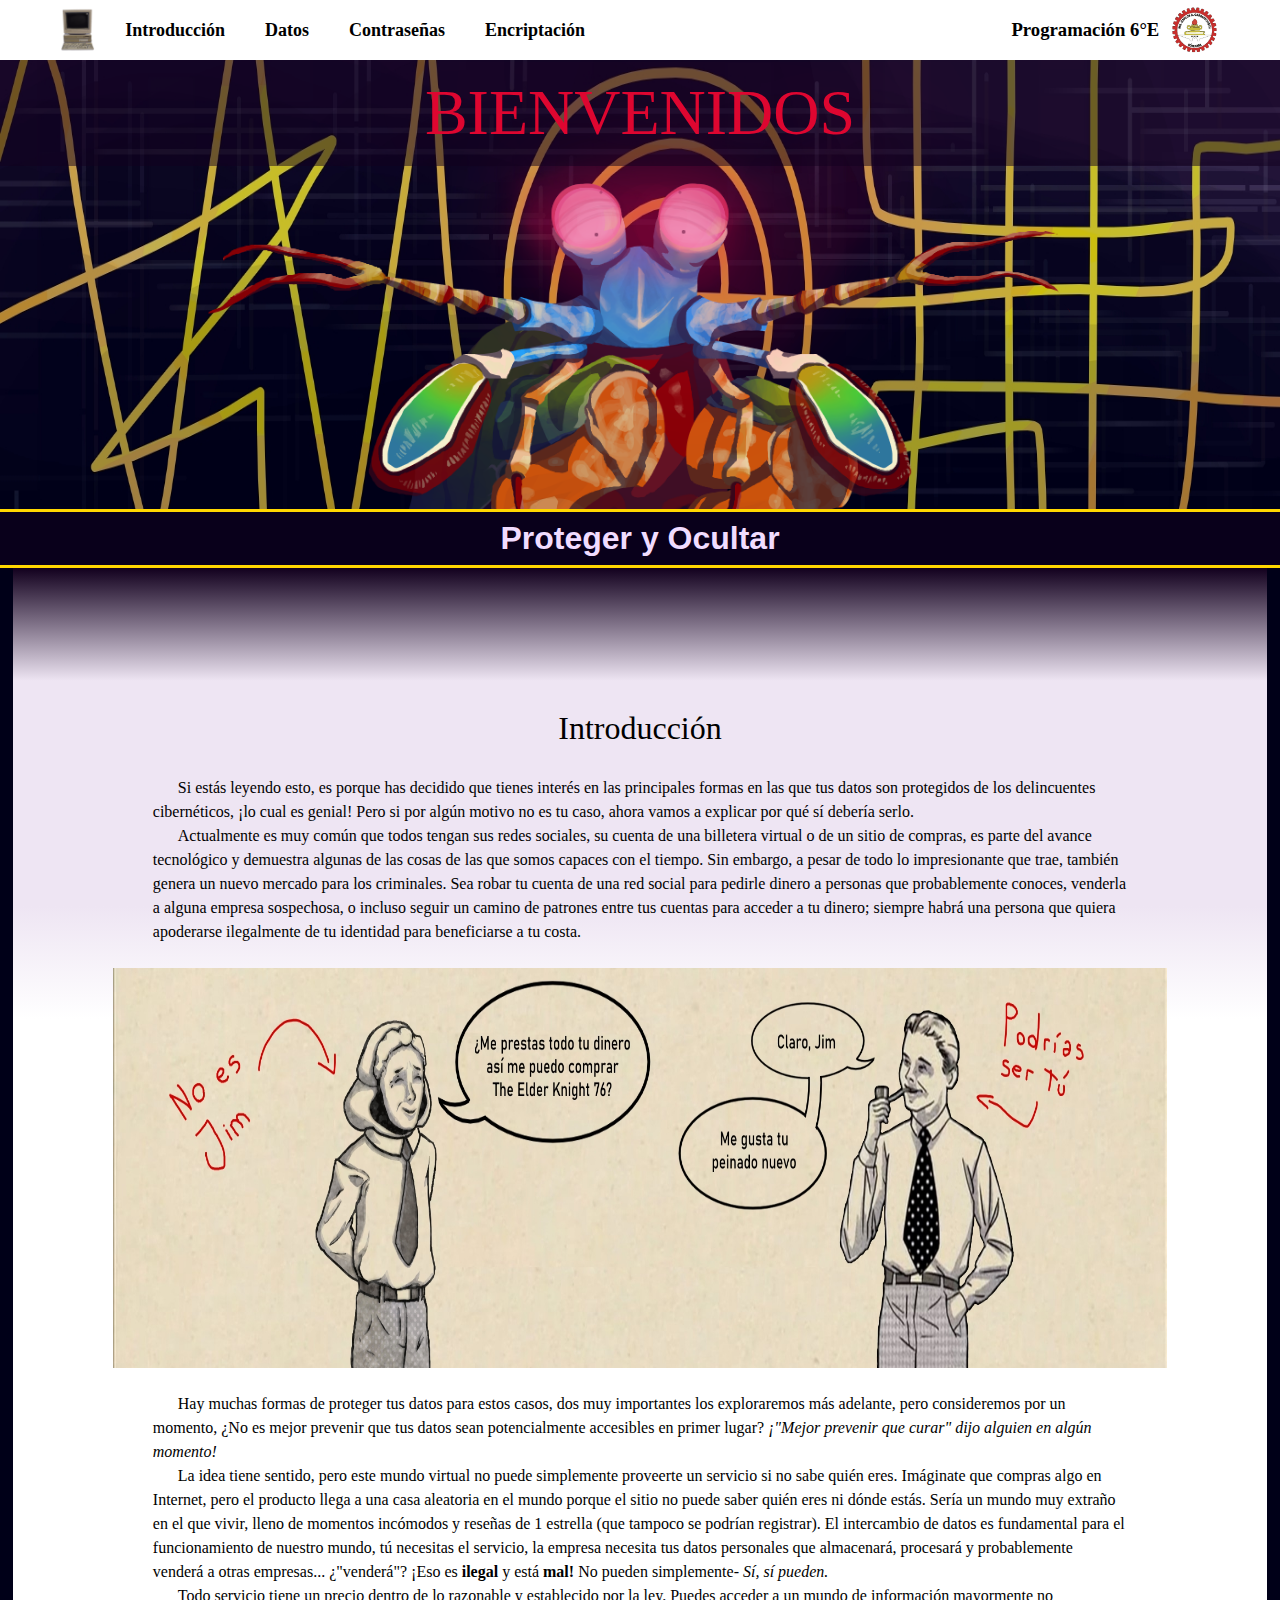
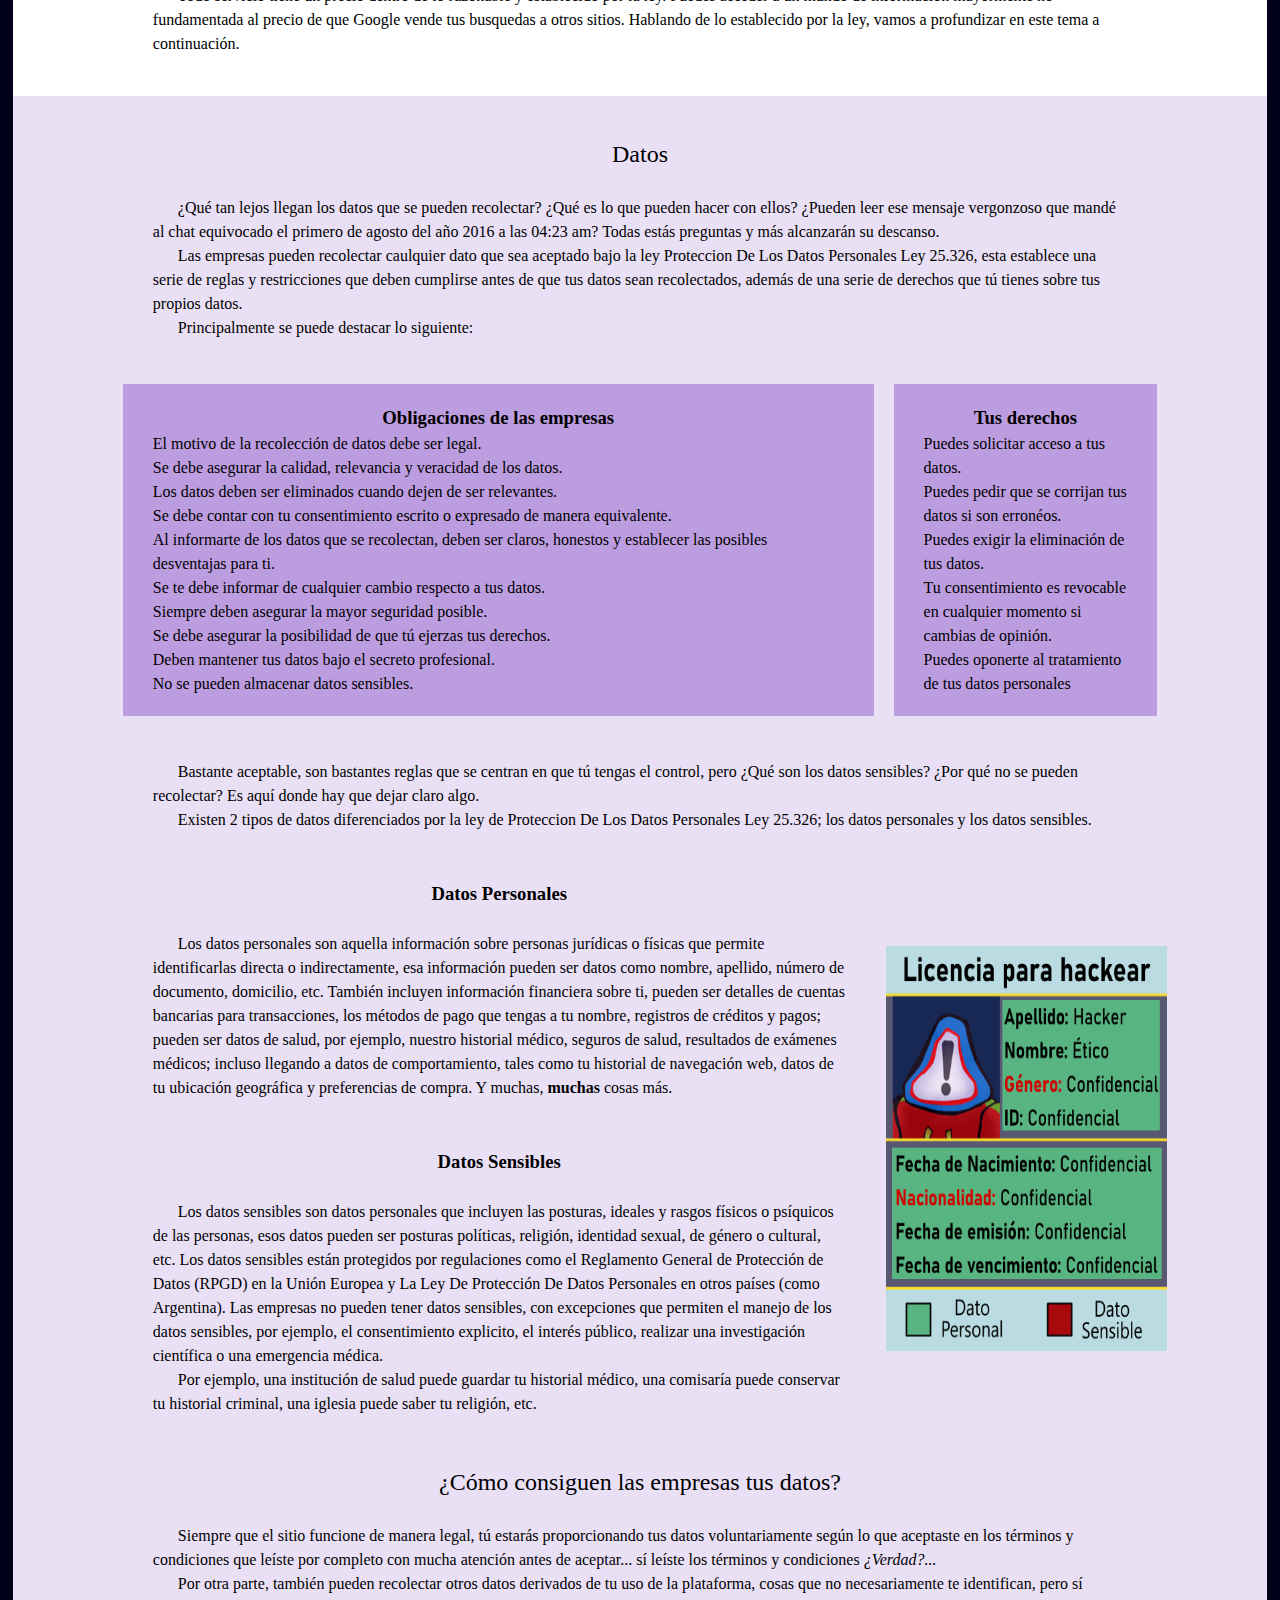
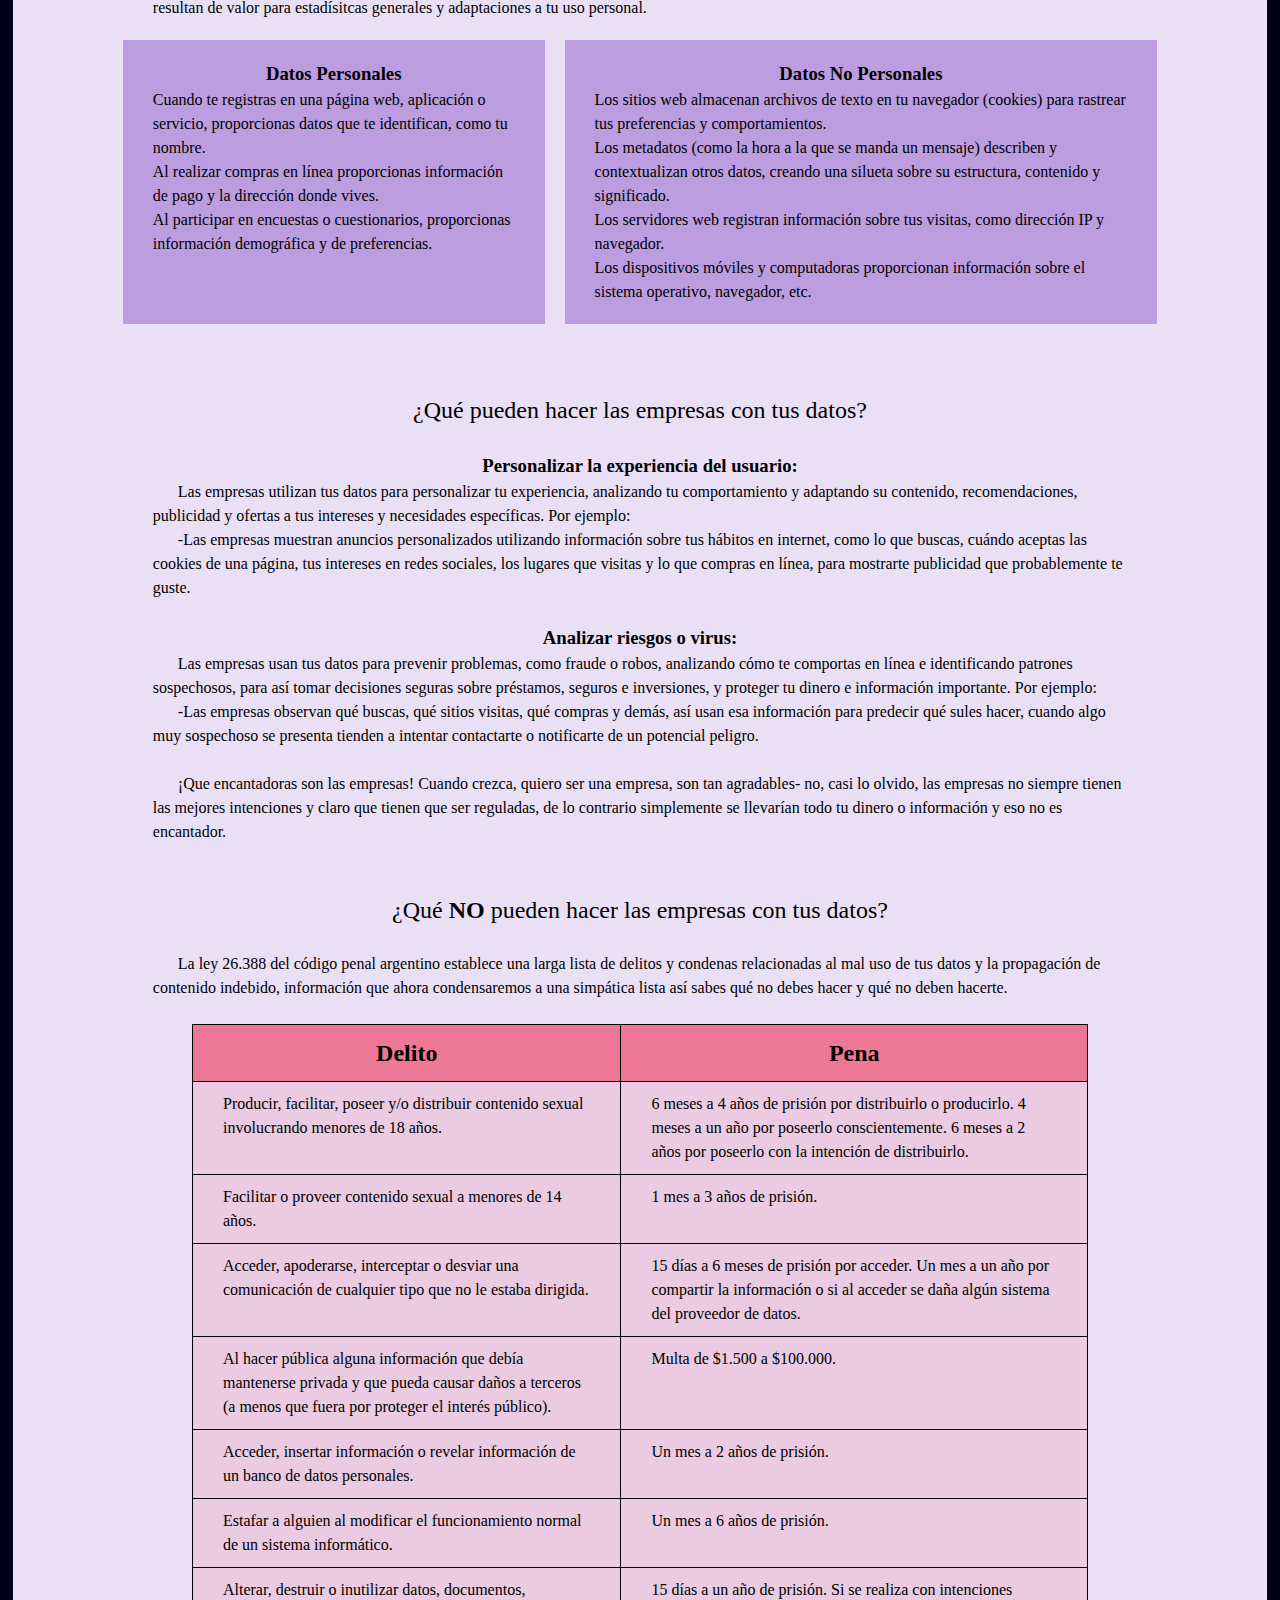
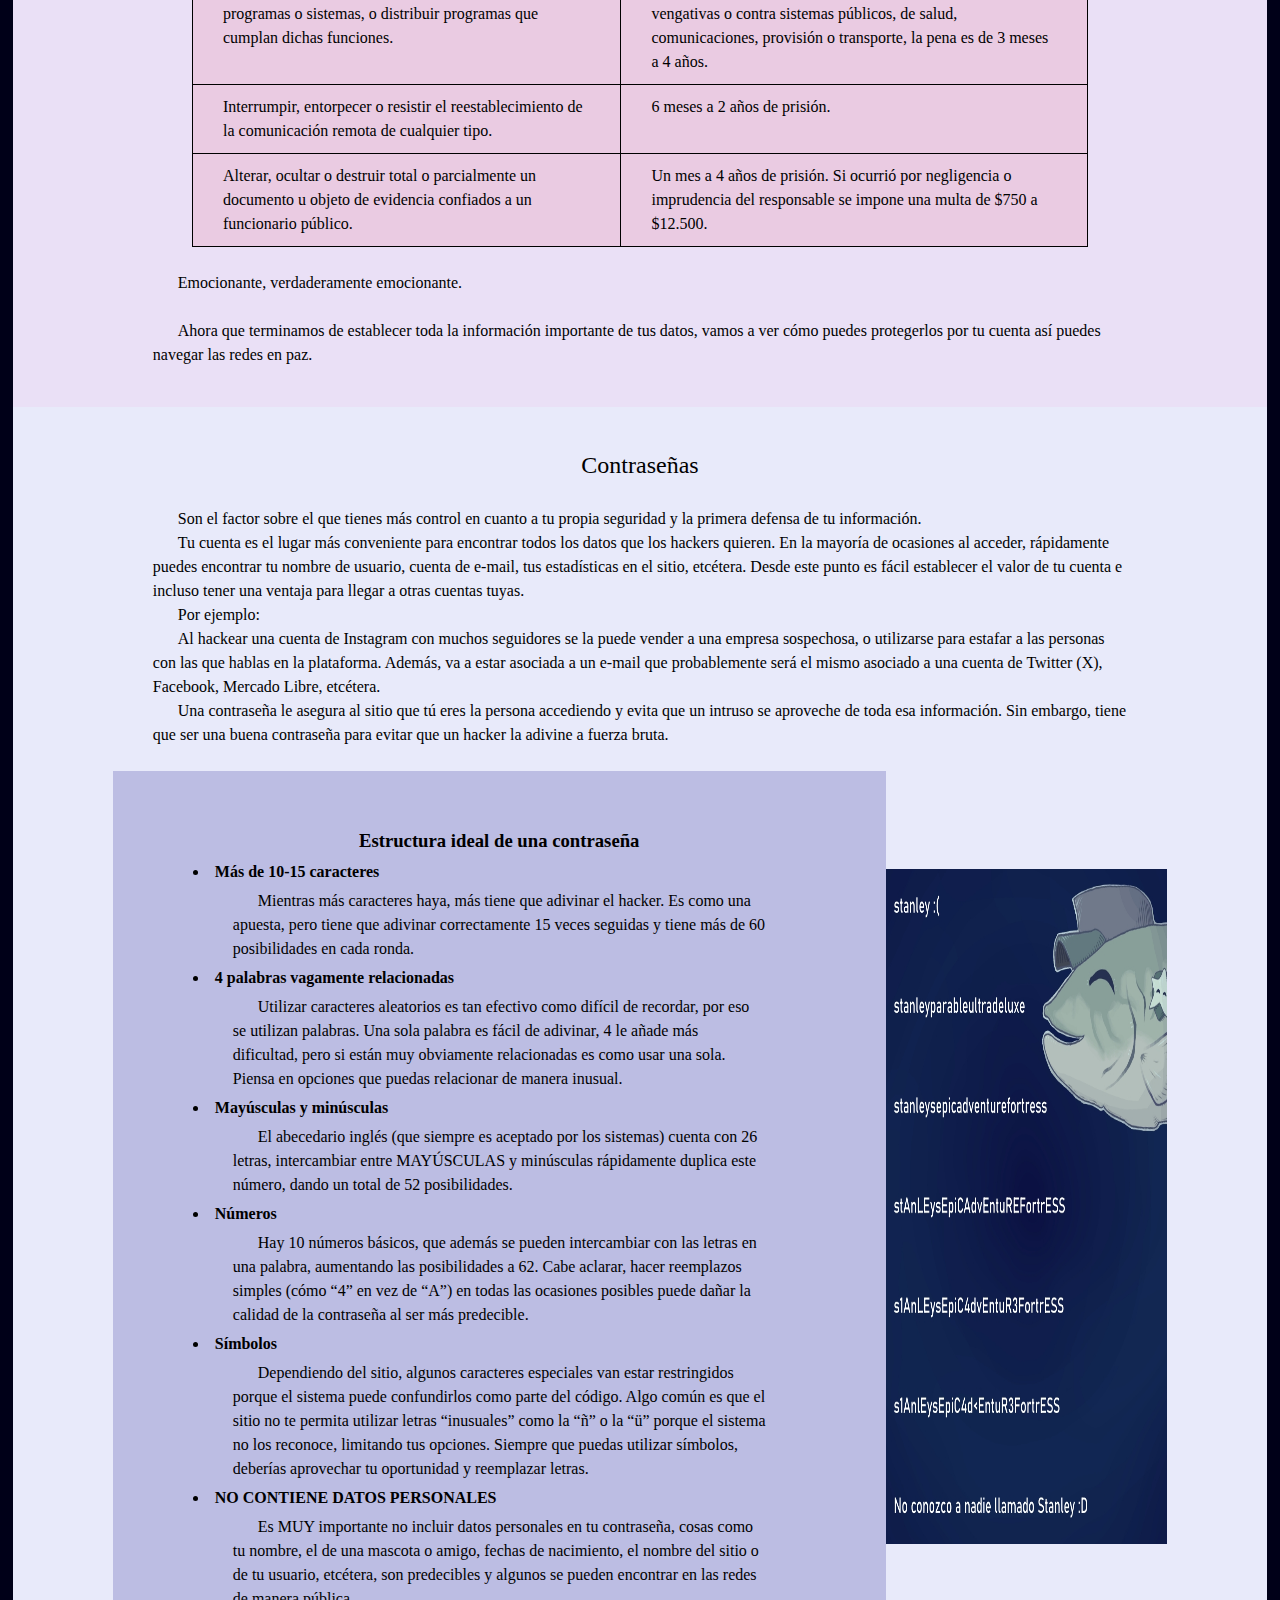
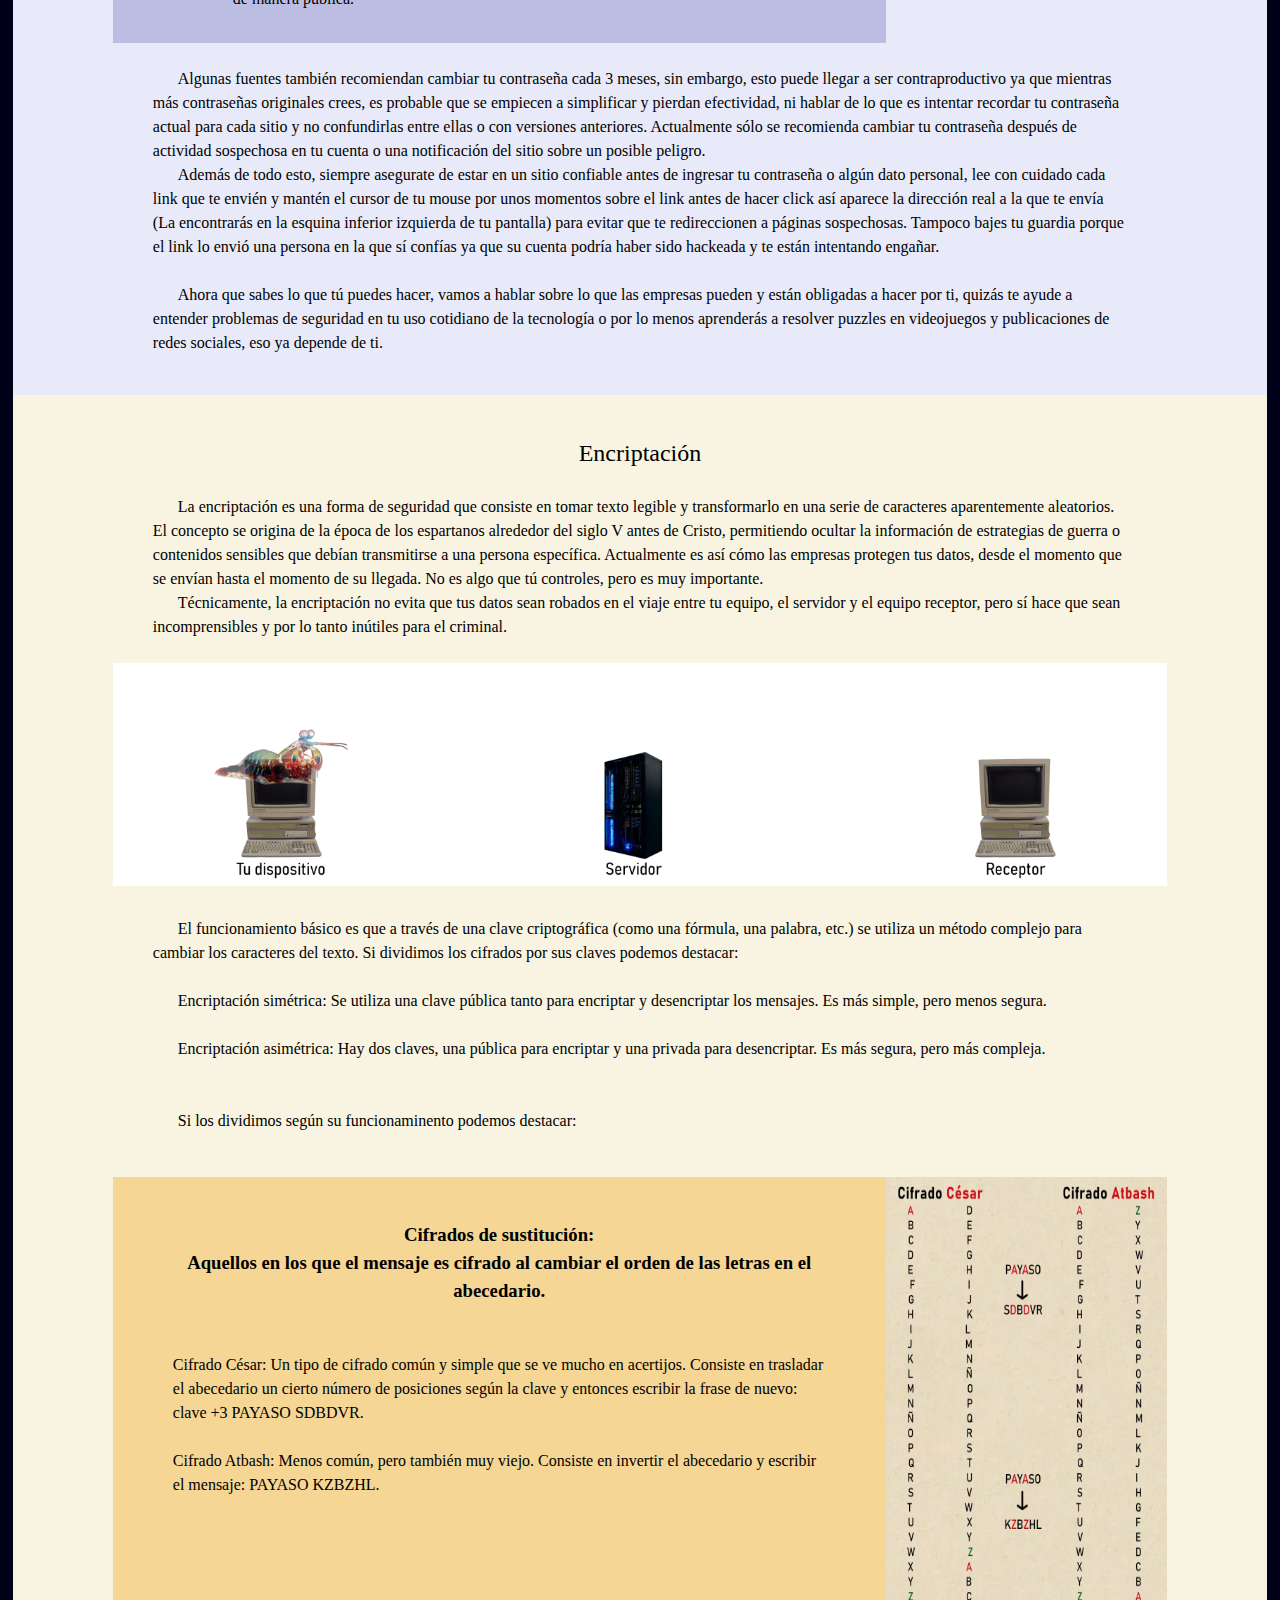
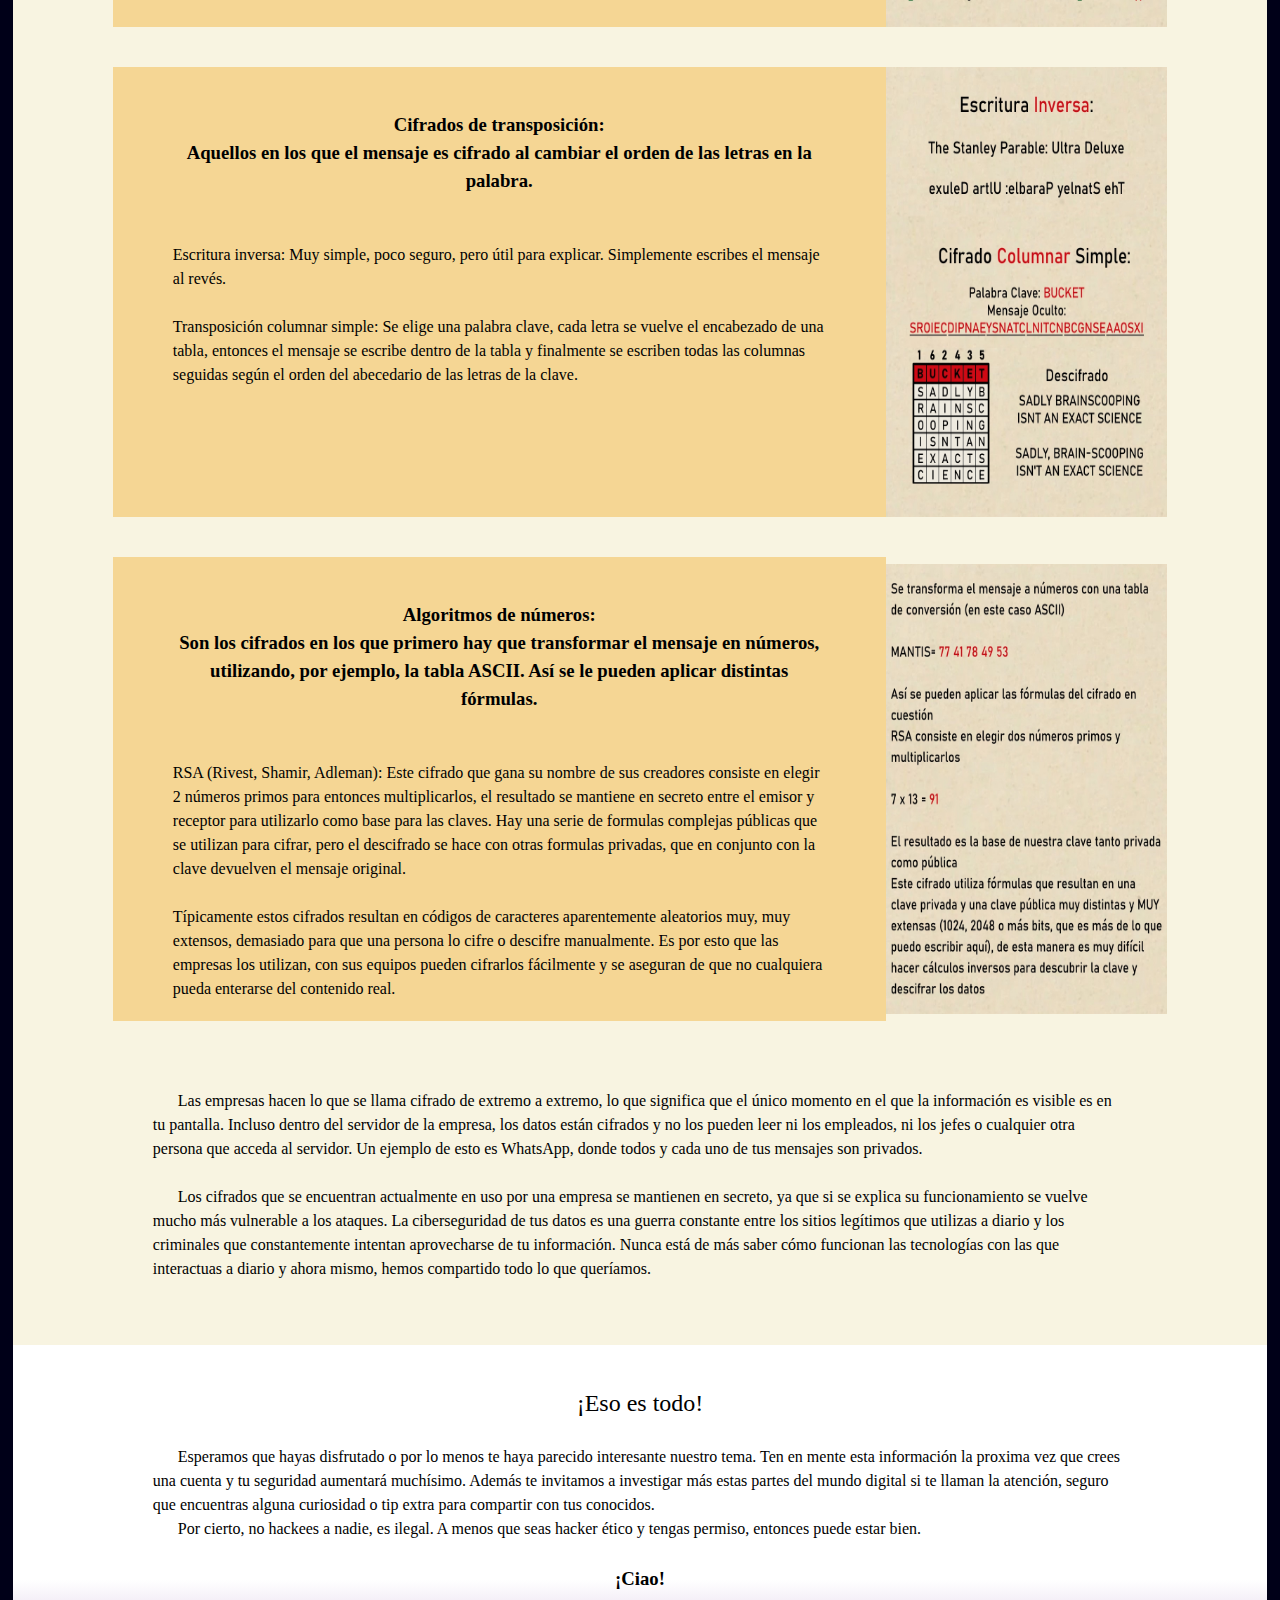
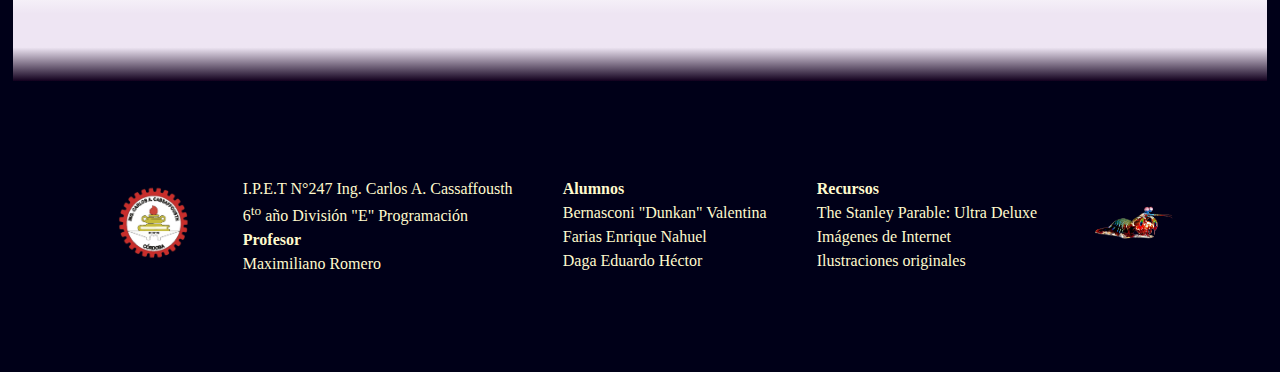
==== commit f3ab3647: "wowo" ====
--- a/index.html
+++ b/index.html
@@ -2,6 +2,7 @@
 <html lang=es>
 	<head>
 		<title>Contrase&#241as y Encriptaci&#243n</title>
+		<link rel="shortcut icon" type="x-icon" href="icon.png">
 		<link rel="stylesheet" type="text/css" href="Reset-Style.css" media="screen">
 		<link rel="stylesheet" type="text/css" href="Passwords-Encryption-Style.css" media="screen">
 	</head>
--- a/Passwords-Encryption-Style.css
+++ b/Passwords-Encryption-Style.css
@@ -266,12 +266,14 @@
 }
 #obligacionesDiv
 {
+	background-color: #BC9DE0;
 	margin: 20px 10px;
 	width: 40%;
 	flex: 1;
 }
 #derechosDiv
 {
+	background-color: #BC9DE0;
 	margin: 20px 10px;
 	width: 25%;
 }
@@ -293,11 +295,13 @@
 }
 #datosPersonalesDiv
 {
+	background-color: #BC9DE0;
 	width: 40%;
 	margin: 20px 10px;
 }
 #datosNoPersonalesDiv
 {
+	background-color: #BC9DE0;
 	margin: 20px 10px;
 	width: 40%;
 	flex: 1;
@@ -331,7 +335,7 @@
 }
 .cifradosFuncionamiento
 {
-	background-color: #BCBDE3;
+	background-color: #F5D694;
 	
 	width: 30%;
 	min-height: 50vh;
@@ -385,4 +389,7 @@
 .footerDiv
 {
 	margin: 1em 1.5em;
-}+}
+
+/* Celular */
+
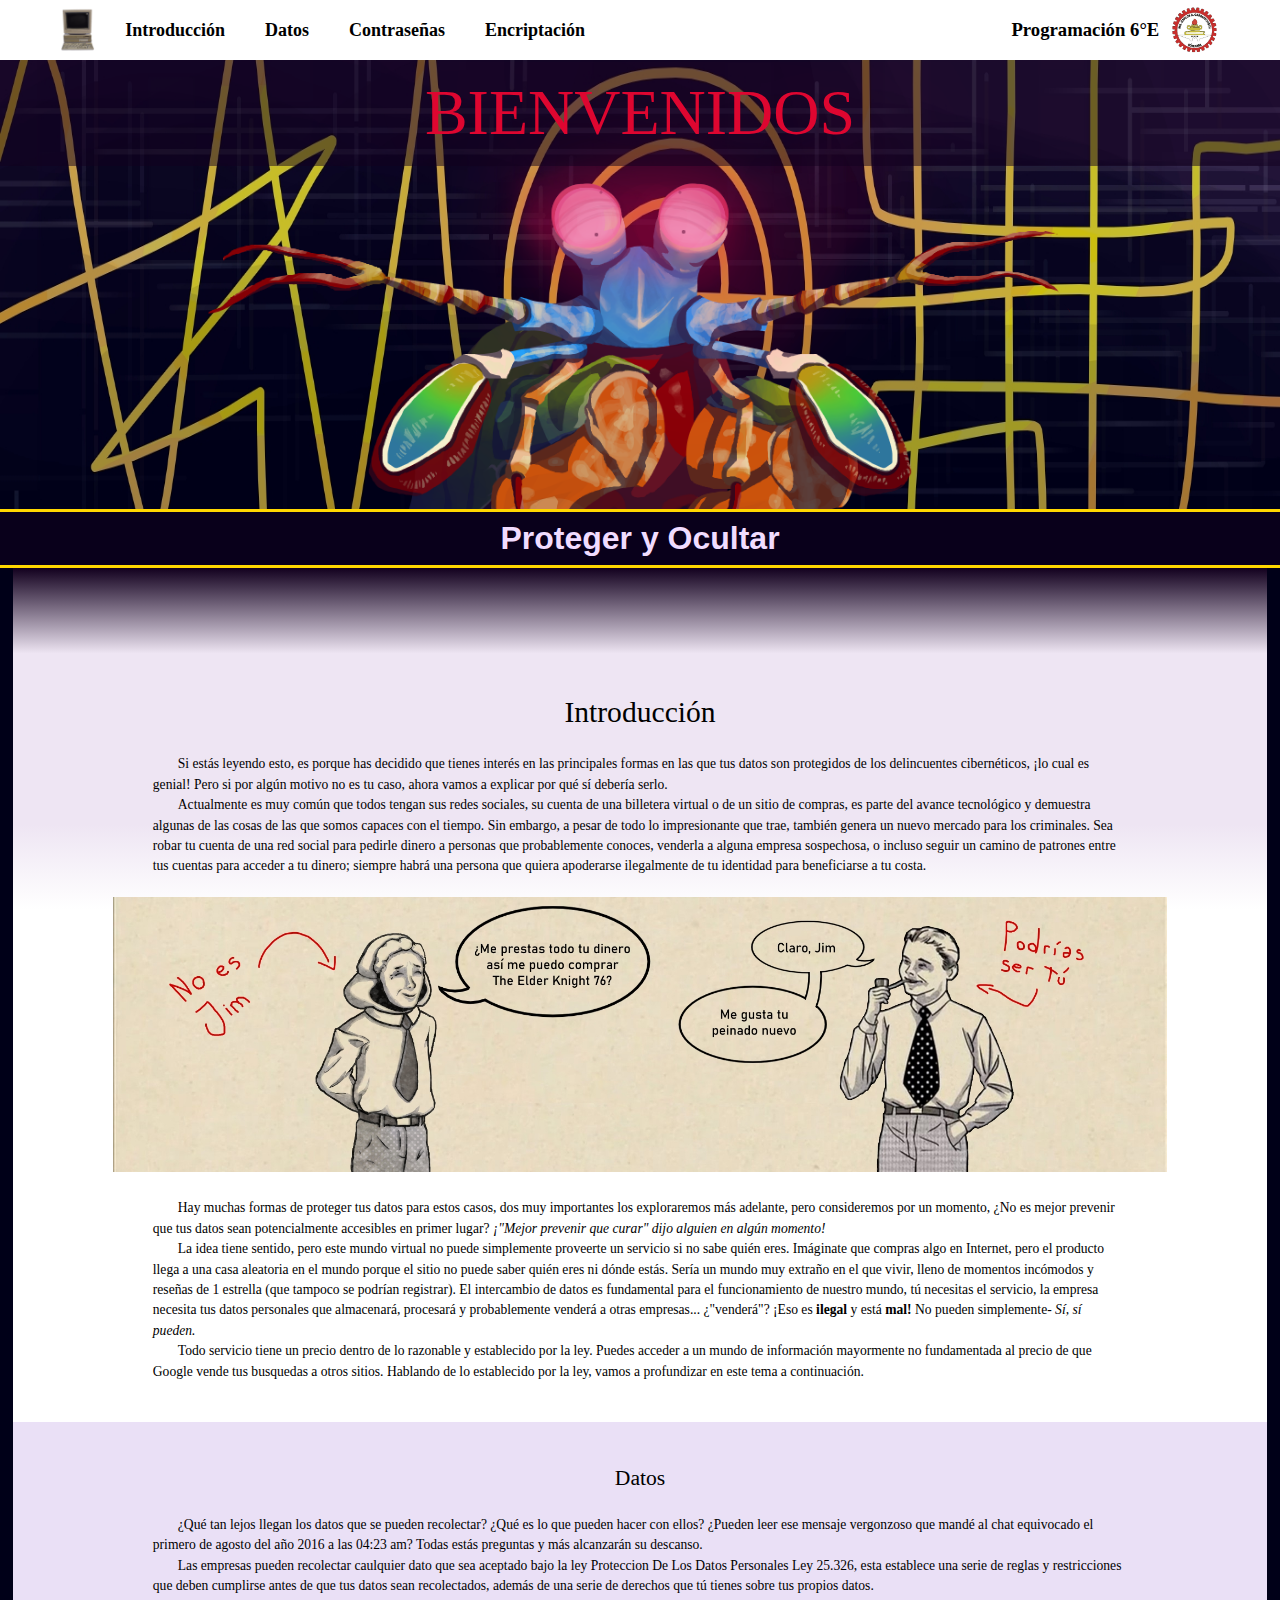
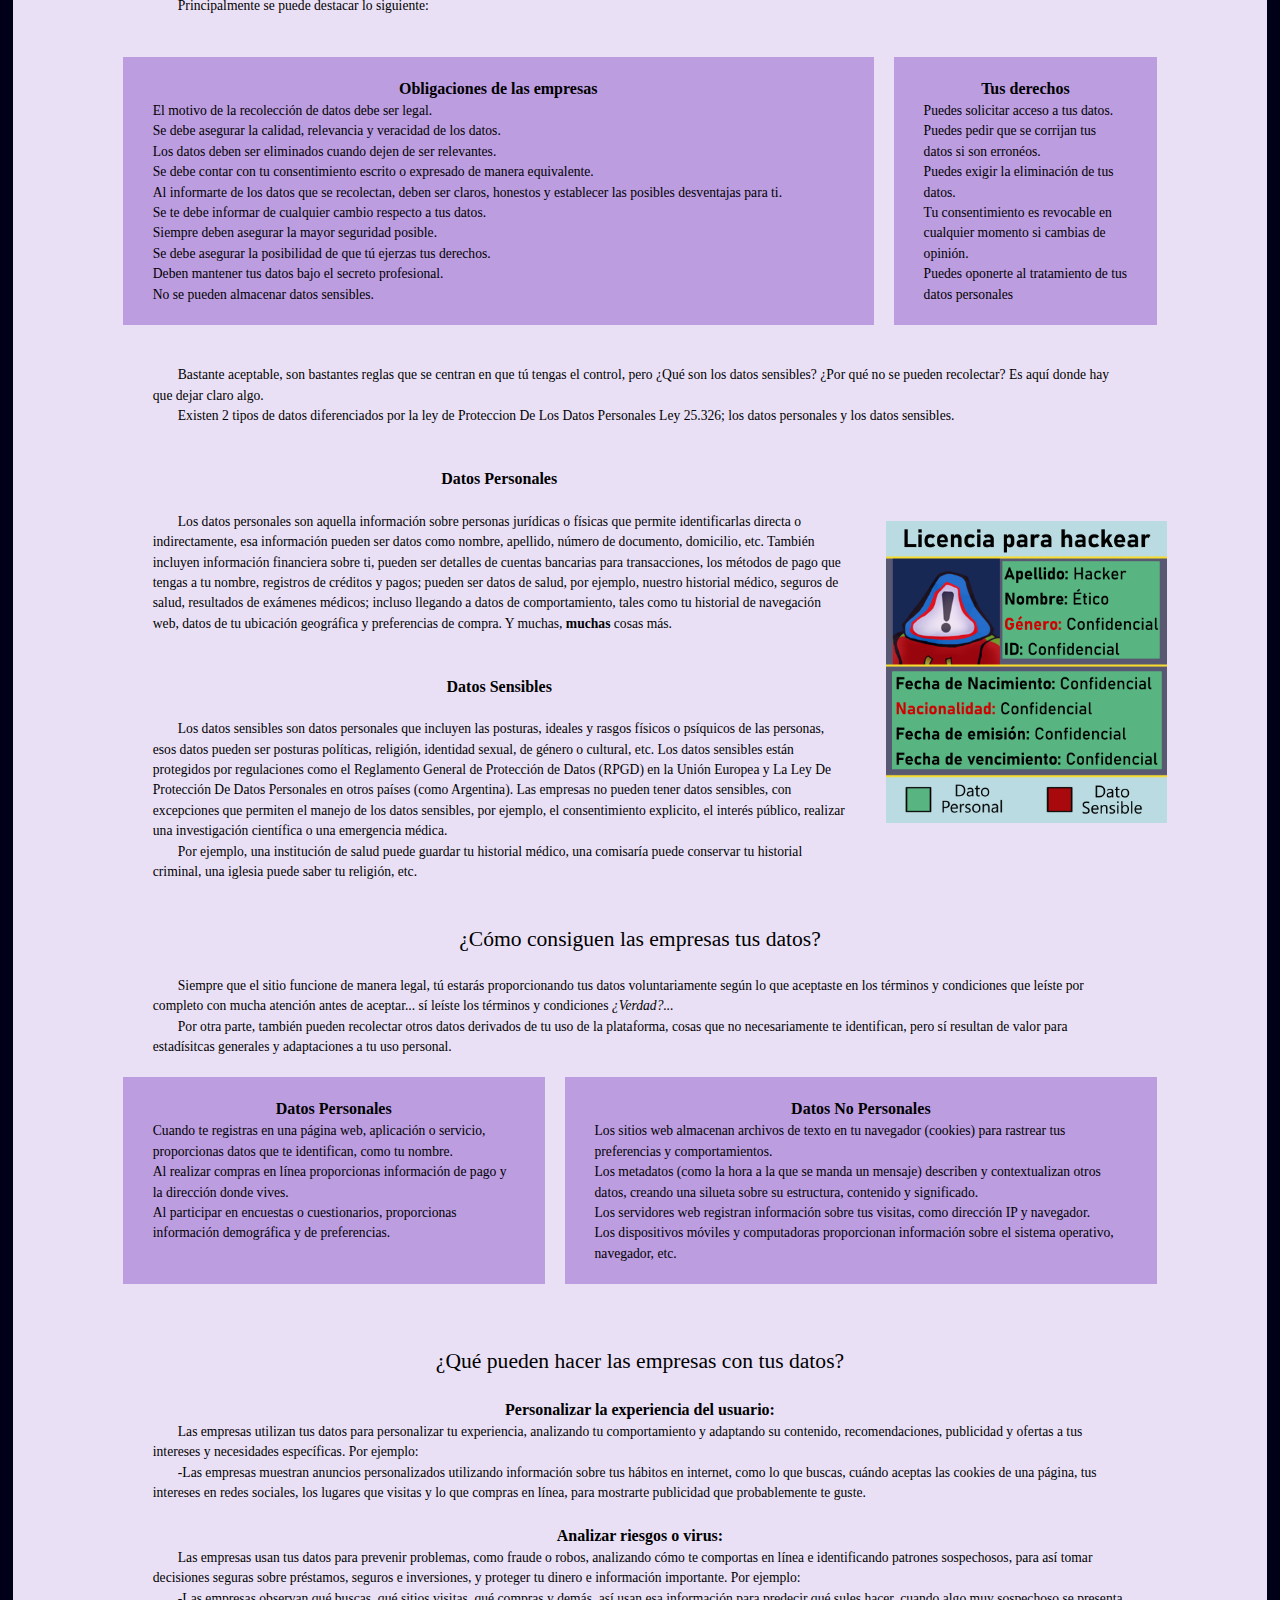
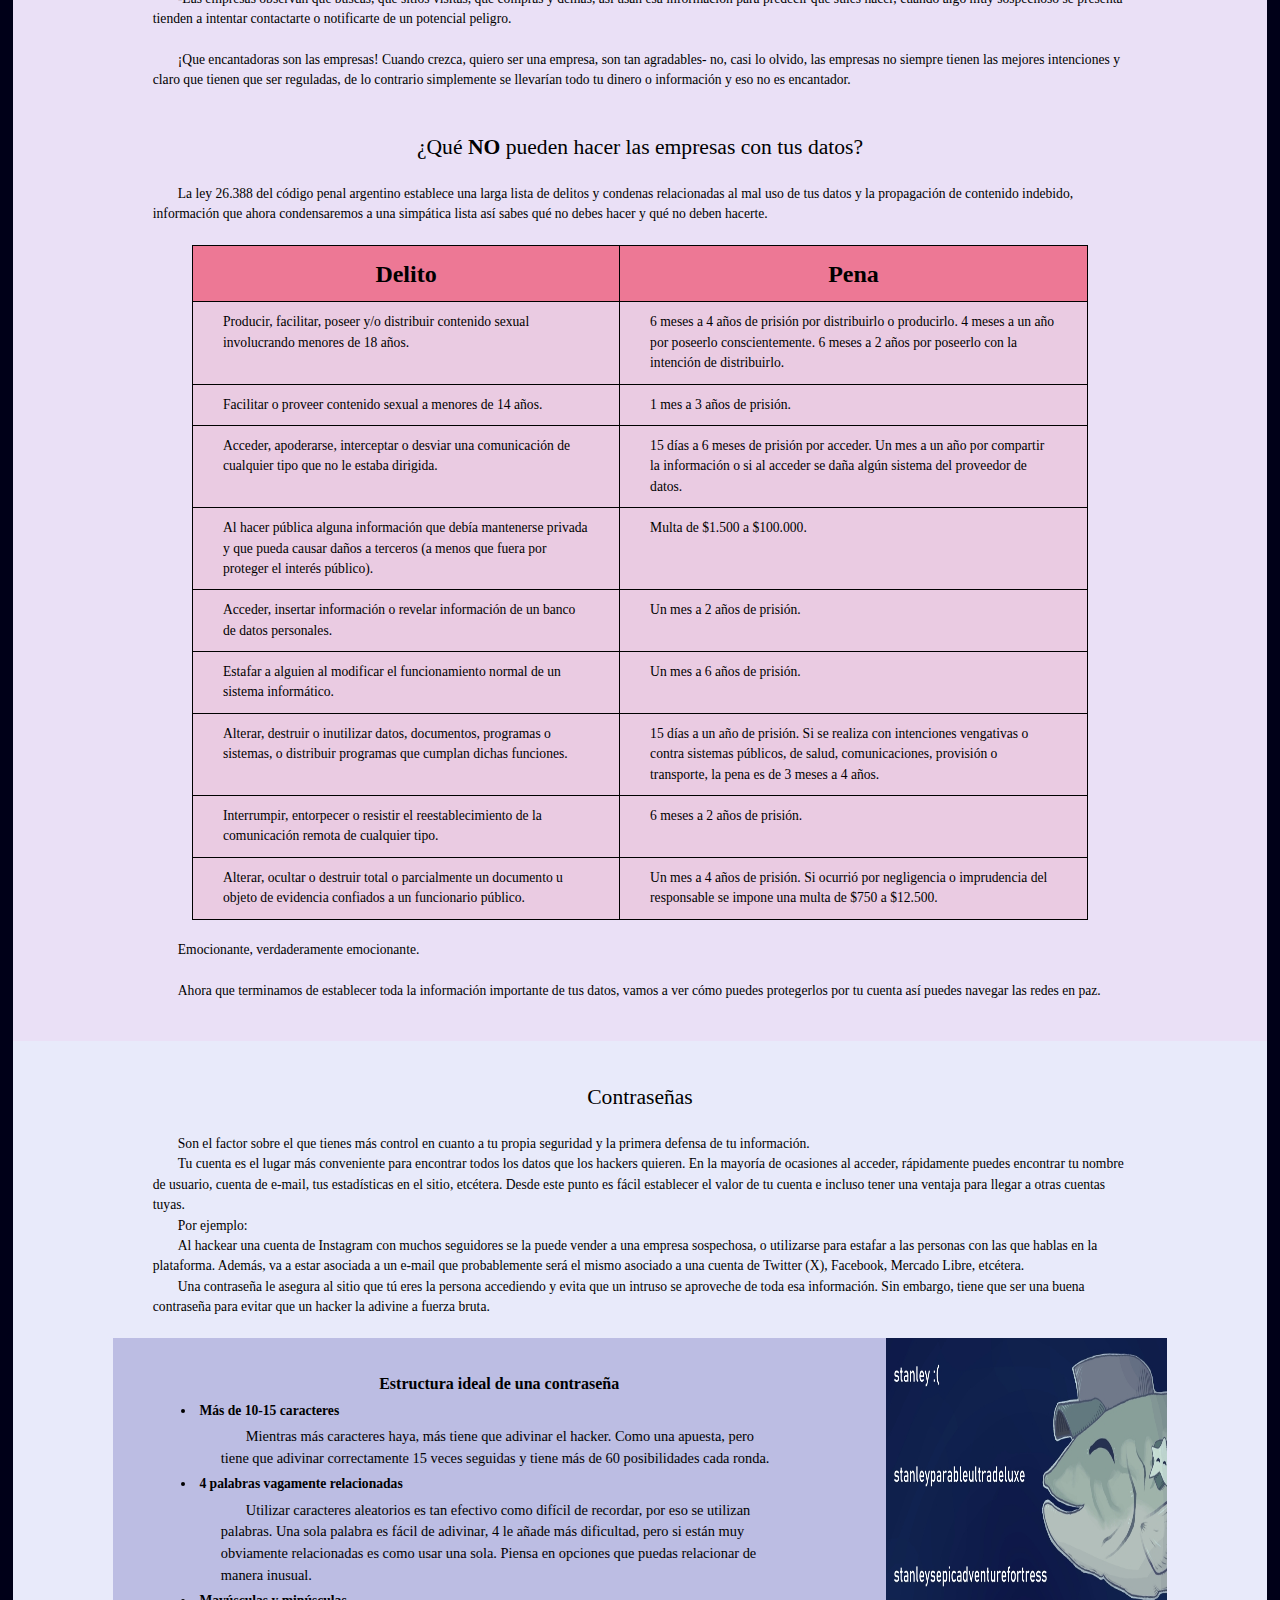
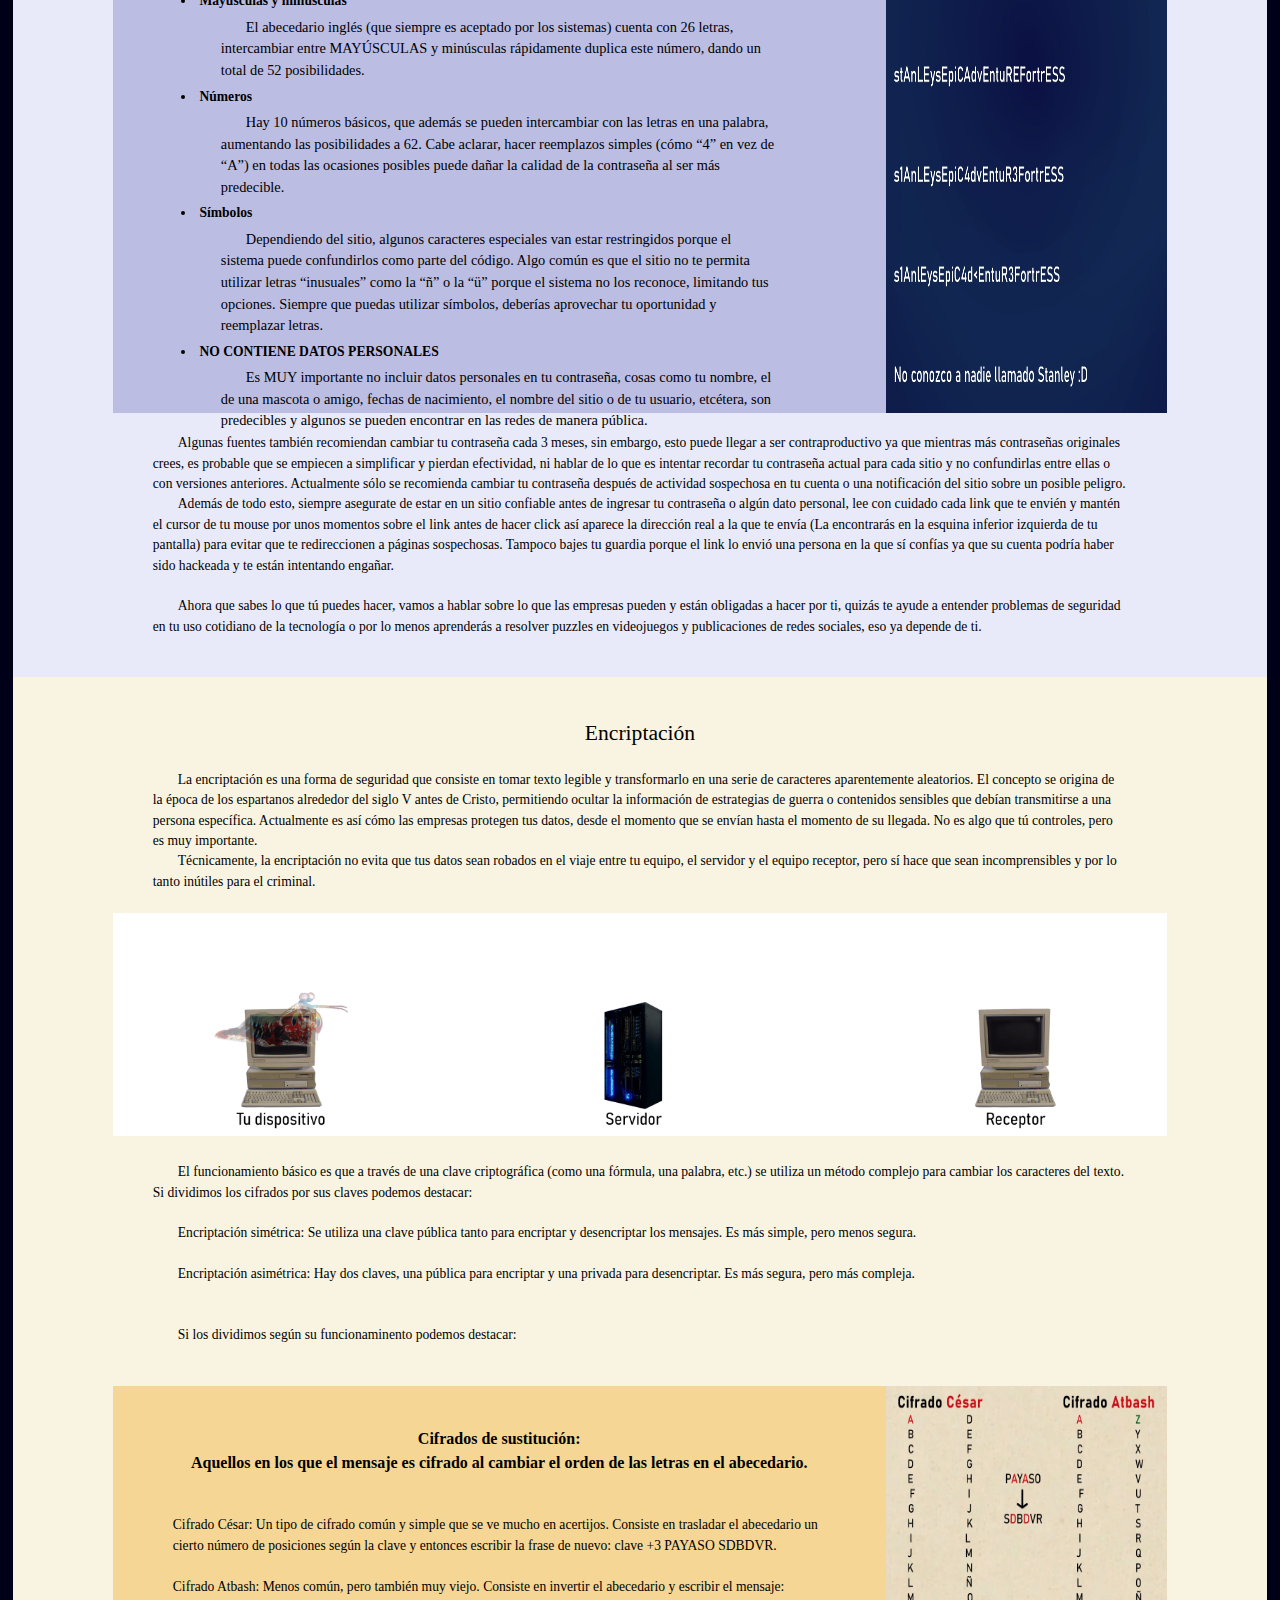
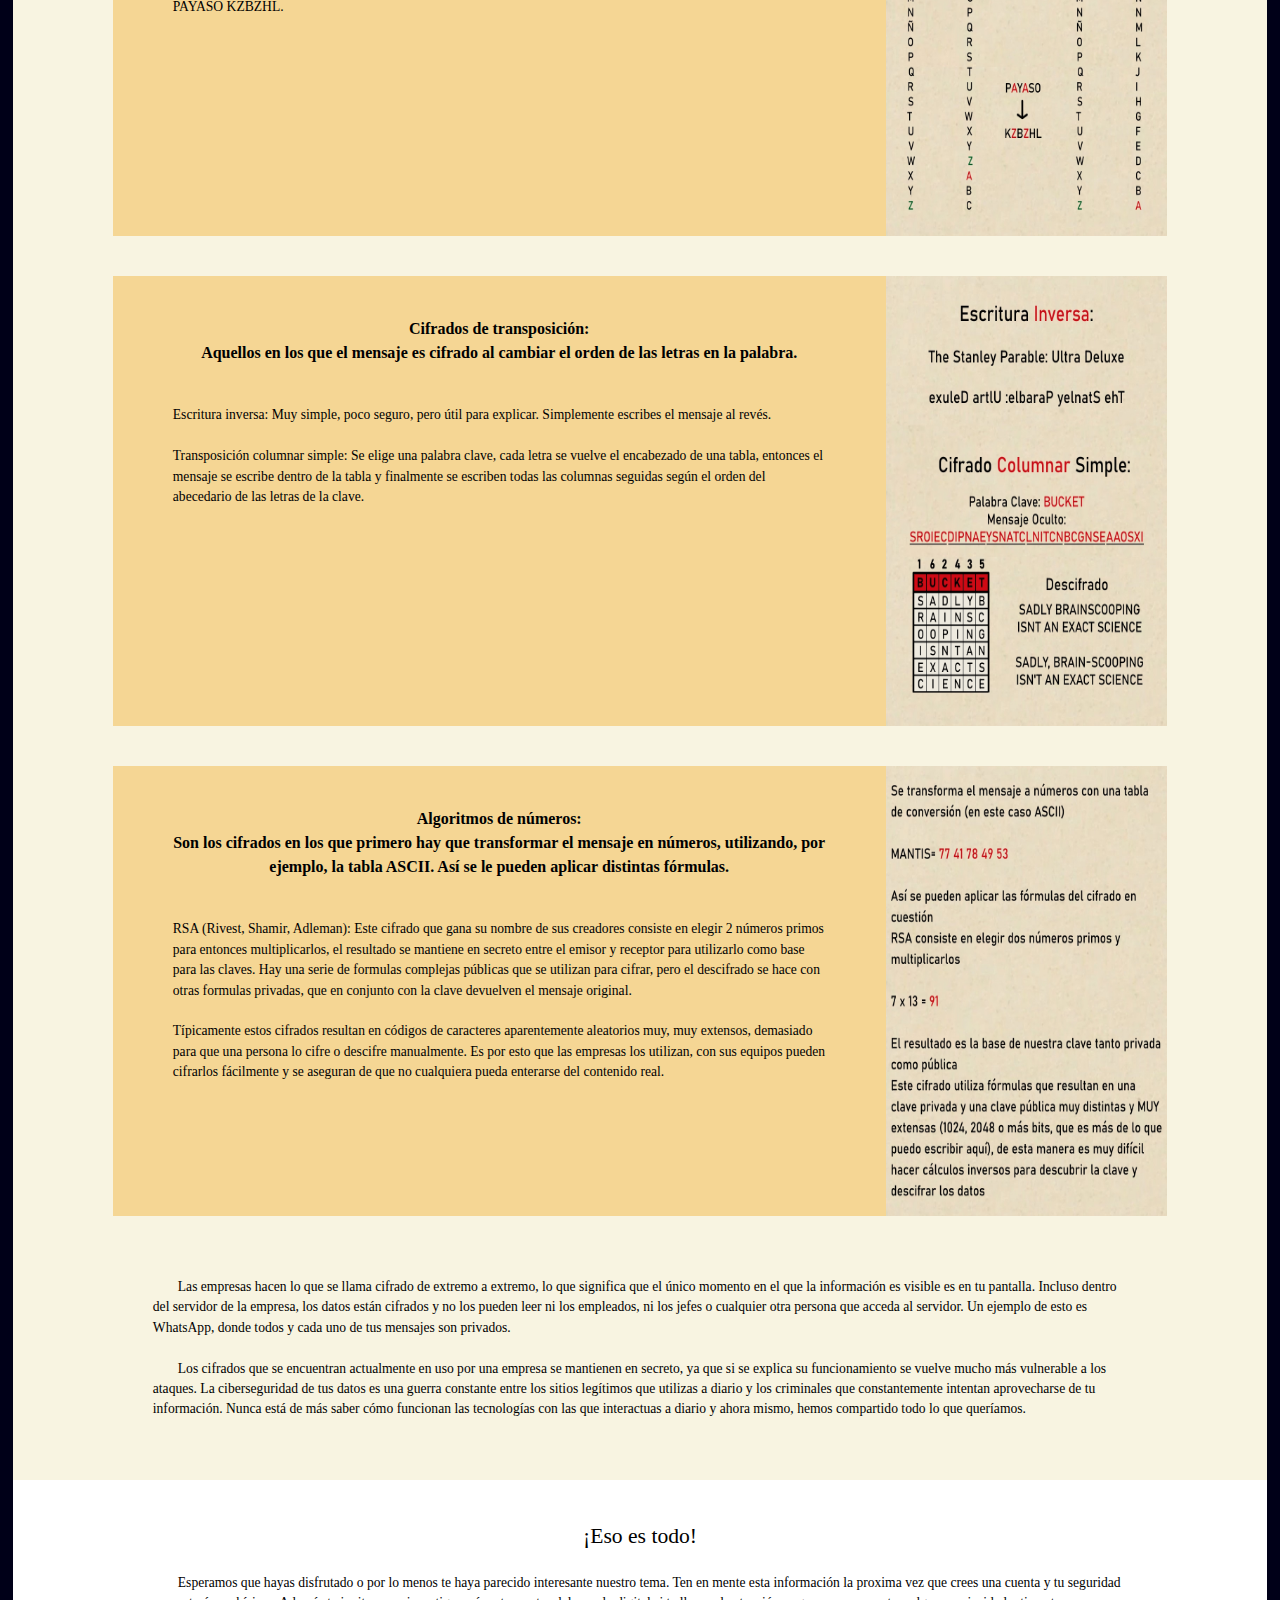
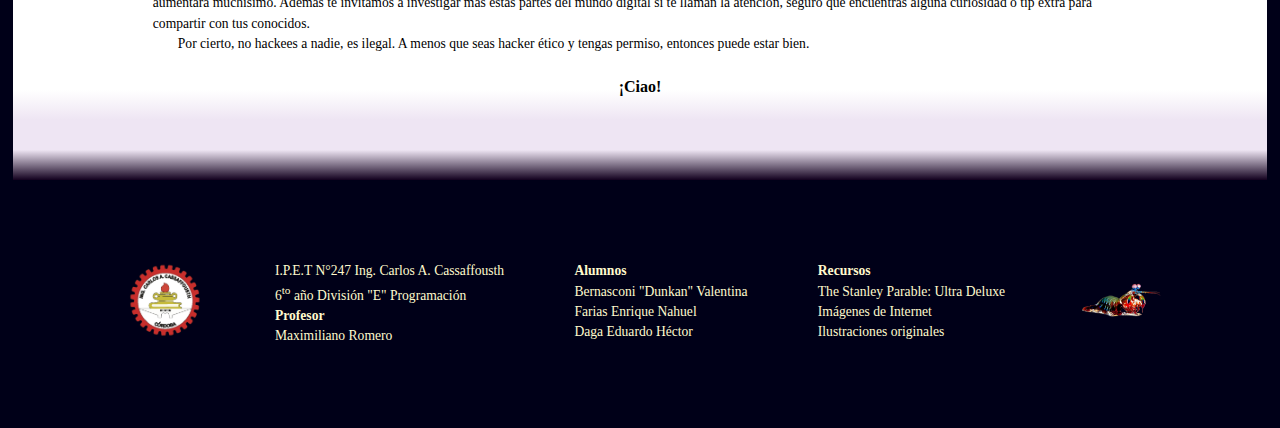
==== commit cfb2a1dd: "eugh" ====
--- a/index.html
+++ b/index.html
@@ -2,6 +2,7 @@
 <html lang=es>
 	<head>
 		<title>Contrase&#241as y Encriptaci&#243n</title>
+		<!-- <meta name="viewport" content="width=device-width, initial-scale=1.0"> -->
 		<link rel="shortcut icon" type="x-icon" href="icon.png">
 		<link rel="stylesheet" type="text/css" href="Reset-Style.css" media="screen">
 		<link rel="stylesheet" type="text/css" href="Passwords-Encryption-Style.css" media="screen">
@@ -20,7 +21,7 @@
 				</nav>
 			</div>
 			<div id= "headerMain-name">
-				<h3>Programaci&#243n 6°E</h3>
+				<h3 id="tituloh3">Programaci&#243n 6°E</h3>
 				<img src= "IPET 247.png"></img>
 			</div>
 		</header>
@@ -34,7 +35,7 @@
 			<br><br><br><br><h1>Introducción</h1><br>
 			<p>Si estás leyendo esto, es porque has decidido que tienes interés en las principales formas en las que tus datos son protegidos de los delincuentes cibernéticos, ¡lo cual es genial! Pero si por algún motivo no es tu caso, ahora vamos a explicar por qué sí debería serlo.</p>
 			<p>Actualmente es muy común que todos tengan sus redes sociales, su cuenta de una billetera virtual o de un sitio de compras, es parte del avance tecnológico y demuestra algunas de las cosas de las que somos capaces con el tiempo. Sin embargo, a pesar de todo lo impresionante que trae, también genera un nuevo mercado para los criminales. Sea robar tu cuenta de una red social para pedirle dinero a personas que probablemente conoces, venderla a alguna empresa sospechosa, o incluso seguir un camino de patrones entre tus cuentas para acceder a tu dinero; siempre habrá una persona que quiera apoderarse ilegalmente de tu identidad para beneficiarse a tu costa.</p><br>
-			<div id="imgIntro"></div><br>
+			<div><img src="IntroImagen.jpg"></img></div><br>
 			<p>Hay muchas formas de proteger tus datos para estos casos, dos muy importantes los exploraremos más adelante, pero consideremos por un momento, ¿No es mejor prevenir que tus datos sean potencialmente accesibles en primer lugar? <em>¡"Mejor prevenir que curar" dijo alguien en algún momento!</em></p>
 			<p>La idea tiene sentido, pero este mundo virtual no puede simplemente proveerte un servicio si no sabe quién eres. Imáginate que compras algo en Internet, pero el producto llega a una casa aleatoria en el mundo porque el sitio no puede saber quién eres ni dónde estás. Sería un mundo muy extraño en el que vivir, lleno de momentos incómodos y reseñas de 1 estrella (que tampoco se podrían registrar). El intercambio de datos es fundamental para el funcionamiento de nuestro mundo, tú necesitas el servicio, la empresa necesita tus datos personales que almacenará, procesará y probablemente venderá a otras empresas... ¿"venderá"? ¡Eso es <strong>ilegal</strong> y está <strong>mal!</strong> No pueden simplemente- <em>Sí, sí pueden.</em></p>
 			<p>Todo servicio tiene un precio dentro de lo razonable y establecido por la ley. Puedes acceder a un mundo de información mayormente no fundamentada al precio de que Google vende tus busquedas a otros sitios. Hablando de lo establecido por la ley, vamos a profundizar en este tema a continuación.</p>
@@ -81,7 +82,7 @@
 					<p>Los datos sensibles son datos personales que incluyen las posturas, ideales y rasgos físicos o psíquicos de las personas, esos datos pueden ser posturas políticas, religión, identidad sexual, de género o cultural, etc. Los datos sensibles están protegidos por regulaciones como el Reglamento General de Protección de Datos (RPGD) en la Unión Europea y La Ley De Protección De Datos Personales en otros países (como Argentina). Las empresas no pueden tener datos sensibles, con excepciones que permiten el manejo de los datos sensibles, por ejemplo, el consentimiento explicito, el interés público, realizar una investigación científica o una emergencia médica.</p>
 					<p>Por ejemplo, una institución de salud puede guardar tu historial médico, una comisaría puede conservar tu historial criminal, una iglesia puede saber tu religión, etc.</p>
 				</div>
-				<div id="datosPersonalesImg"></div>
+				<div id="datosPersonalesImg"><img src="datosPersonalesImagen.png"></img></div>
 			</div><br><br>
 			<h2>¿Cómo consiguen las empresas tus datos?</h2><br>
 			<p>Siempre que el sitio funcione de manera legal, tú estarás proporcionando tus datos voluntariamente según lo que aceptaste en los términos y condiciones que leíste por completo con mucha atención antes de aceptar... sí leíste los términos y condiciones <em>¿Verdad?...</em></p>
@@ -159,11 +160,11 @@
 			<p>Al hackear una cuenta de Instagram con muchos seguidores se la puede vender a una empresa sospechosa, o utilizarse para estafar a las personas con las que hablas en la plataforma. Además, va a estar asociada a un e-mail que probablemente será el mismo asociado a una cuenta de Twitter (X), Facebook, Mercado Libre, etcétera.</p>
 			<p>Una contraseña le asegura al sitio que tú eres la persona accediendo y evita que un intruso se aproveche de toda esa información. Sin embargo, tiene que ser una buena contraseña para evitar que un hacker la adivine a fuerza bruta.</p><br>
 			<div class="parentDiv-Space_Evenly">
-				<div class="childDiv" id="passwordListDiv"><br>
+				<div class="childDiv" id="passwordListDiv">
 					<h3>Estructura ideal de una contraseña</h3>
 					<ul class="bpointList">
 						<li>Más de 10-15 caracteres</li>
-					<p>Mientras más caracteres haya, más tiene que adivinar el hacker. Es como una apuesta, pero tiene que adivinar correctamente 15 veces seguidas y tiene más de 60 posibilidades en cada ronda.</p>
+					<p>Mientras más caracteres haya, más tiene que adivinar el hacker. Como una apuesta, pero tiene que adivinar correctamente 15 veces seguidas y tiene más de 60 posibilidades cada ronda.</p>
 						<li>4 palabras vagamente relacionadas</li>
 					<p>Utilizar caracteres aleatorios es tan efectivo como difícil de recordar, por eso se utilizan palabras. Una sola palabra es fácil de adivinar, 4 le añade más dificultad, pero si están muy obviamente relacionadas es como usar una sola. Piensa en opciones que puedas relacionar de manera inusual.</p>
 						<li>Mayúsculas y minúsculas</li>
--- a/Passwords-Encryption-Style.css
+++ b/Passwords-Encryption-Style.css
@@ -98,6 +98,11 @@
 	font-weight: bold;
 	margin: 5px 0px;
 }
+
+#passwordListDiv p
+	{
+		font-size: 0.9rem;
+	}
 
 table, th, td {
 	border: 1px solid black;
@@ -249,16 +254,6 @@
 {
 	background-image: linear-gradient(#12001E, #EEE5F3, #EEE5F3, #EEE5F3, white, white, white, white, white, white, white);
 }
-#imgIntro
-{
-	background-color: indigo;
-	background-image: url("IntroImagen.jpg");
-	background-repeat: no-repeat;
-	background-size: 100% 100%;
-	background-position: center;
-	height: 400px;
-	align-self: center;
-}
 /* Datos */
 #dataSection
 {
@@ -280,18 +275,15 @@
 #definicionDatosDiv
 {
 	width: 70%;
+	min-width: 716px;
 	flex: 1;
 }
 #datosPersonalesImg
 {
-	background-color: indigo;
-	background-image: url("datosPersonalesImagen.png");
-	background-repeat: no-repeat;
-	background-size: 100% 100%;
-	background-position: center;
 	width: 22vw;
 	height: 45vh;
 	align-self: center;
+	align-content: center;
 }
 #datosPersonalesDiv
 {
@@ -314,8 +306,9 @@
 #passwordListDiv
 {
 	width: 30%;
+	max-height: 75vh;
 	flex: 1;
-	padding: 2em 5em;
+	padding: 2.5em 5em;
 }
 #explicacionPassDiv
 {
@@ -360,6 +353,7 @@
 }
 #cifradosTransImg
 {
+	background-color: indigo;
 	background-image: url("ejemplosTransposicion.jpg");
 	background-repeat: no-repeat;
 	background-position: center;
@@ -367,6 +361,7 @@
 }
 #cifradosAlgNumImg
 {
+	background-color: indigo;
 	background-image: url("ejemploAlgoritmoNumerico.jpg");
 	background-repeat: no-repeat;
 	background-position: center;
@@ -393,3 +388,122 @@
 
 /* Celular */
 
+@media (max-width: 1309px)
+{
+	body{
+		font-size: 0.85rem;
+	}
+	
+	h1{
+		font-size: 1.85rem;
+	}
+	
+	h2{
+		font-size: 1.35rem;
+	}
+	
+	h3{
+		font-size: 1rem;
+	}
+	
+	#tituloh3{
+		font-size: 1.17rem;
+	}
+}
+
+@media (max-width: 1224px)
+{
+	body{
+		font-size: 0.75rem;
+	}
+	
+	h1{
+		font-size: 1.75rem;
+	}
+	
+	h2{
+		font-size: 1.25rem;
+	}
+	
+	h3{
+		font-size: 1rem;
+	}
+	
+	section {
+		width: 100%;
+	}
+	
+	#datosPersonalesImg{
+		width: 50vw;
+		
+	}
+}
+
+@media (max-width: 1024px)
+{
+	body{
+		font-size: 0.75rem;
+	}
+	
+	h1{
+		font-size: 1.75rem;
+	}
+	
+	h2{
+		font-size: 1.25rem;
+	}
+	
+	h3{
+		font-size: 1rem;
+	}
+	
+	section {
+		width: 100%;
+	}
+	
+	#datosPersonalesImg{
+		width: 50vw;
+	}
+}
+
+@media (max-width: 640px)
+{
+	body{
+		font-size: 0.75rem;
+	}
+	
+	h1{
+		font-size: 1.75rem;
+	}
+	
+	h2{
+		font-size: 1.25rem;
+	}
+	
+	h3{
+		font-size: 1rem;
+	}
+	#passwordListDiv p
+	{
+		display: none;
+	}
+}
+
+@media (max-width: 475px)
+{
+	body{
+		font-size: 0.75rem;
+	}
+	
+	h1{
+		font-size: 1.75rem;
+	}
+	
+	h2{
+		font-size: 1.25rem;
+	}
+	
+	h3{
+		font-size: 1rem;
+	}
+}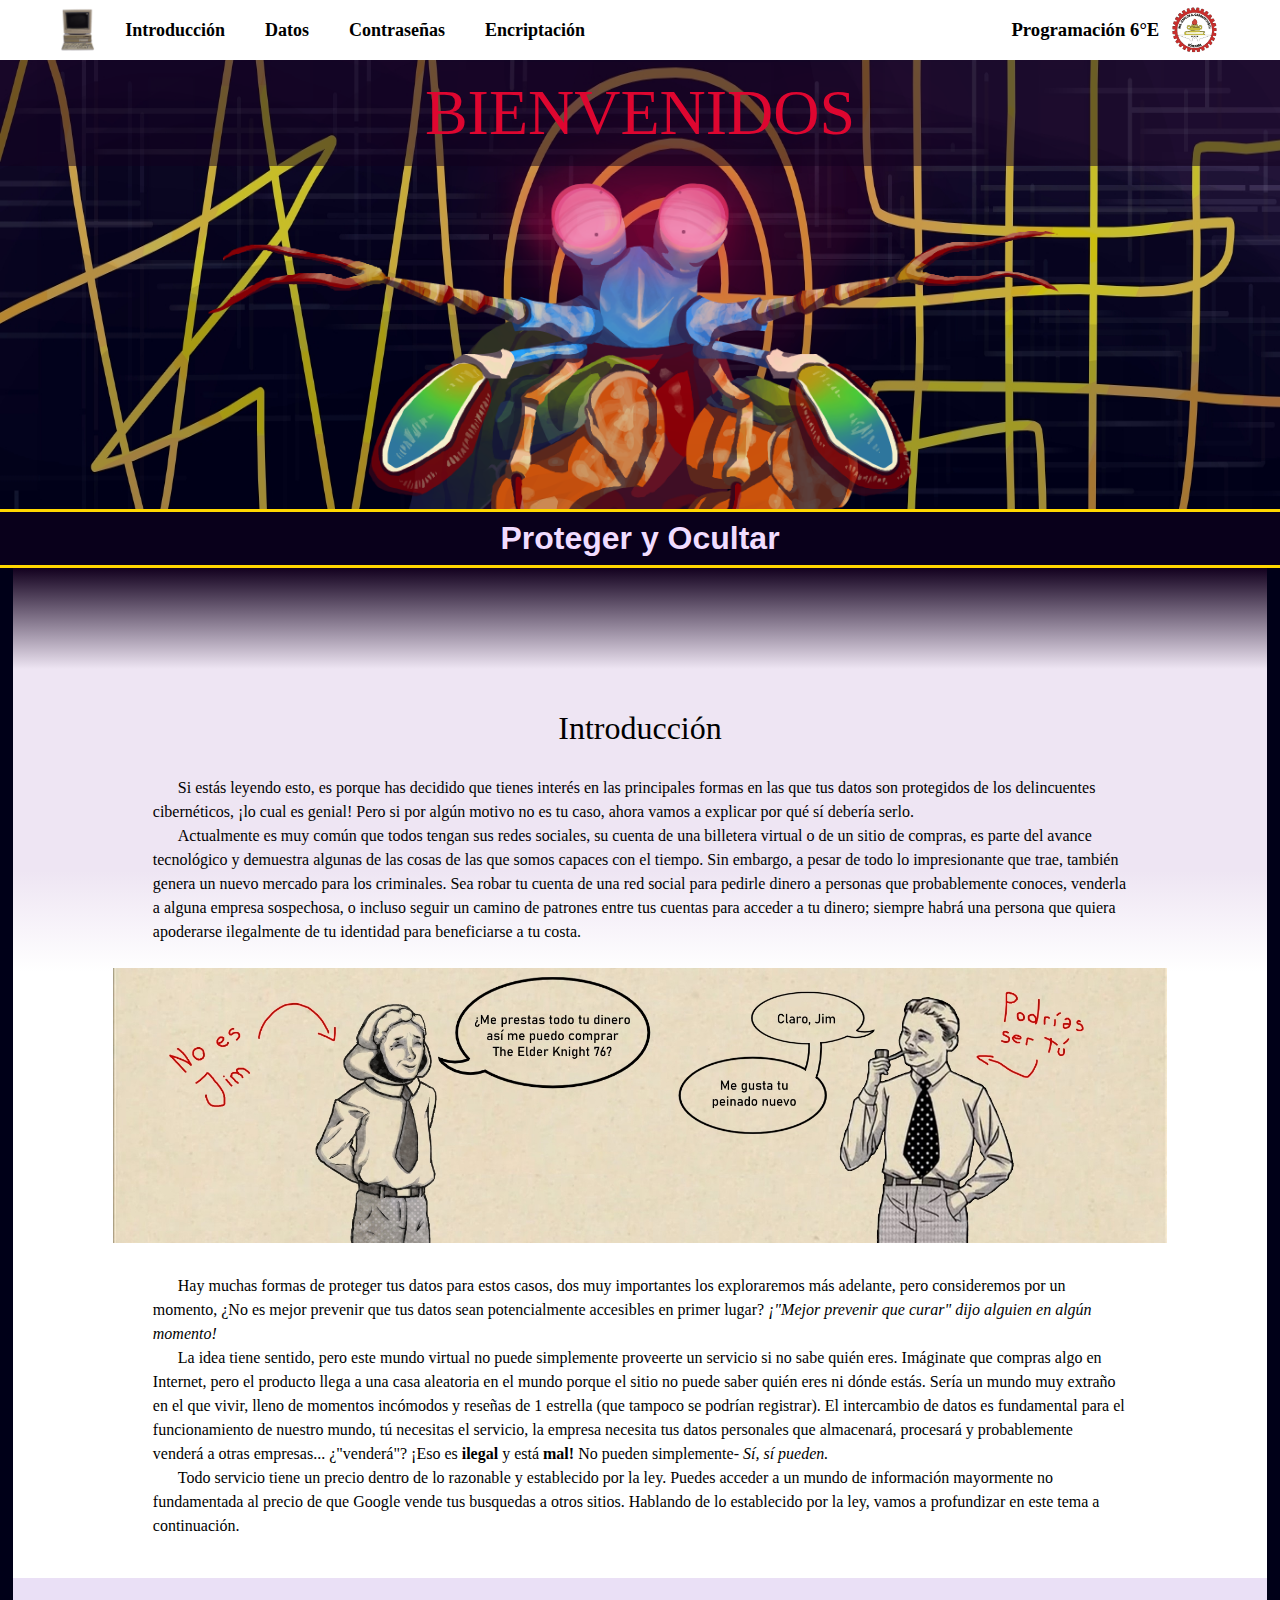
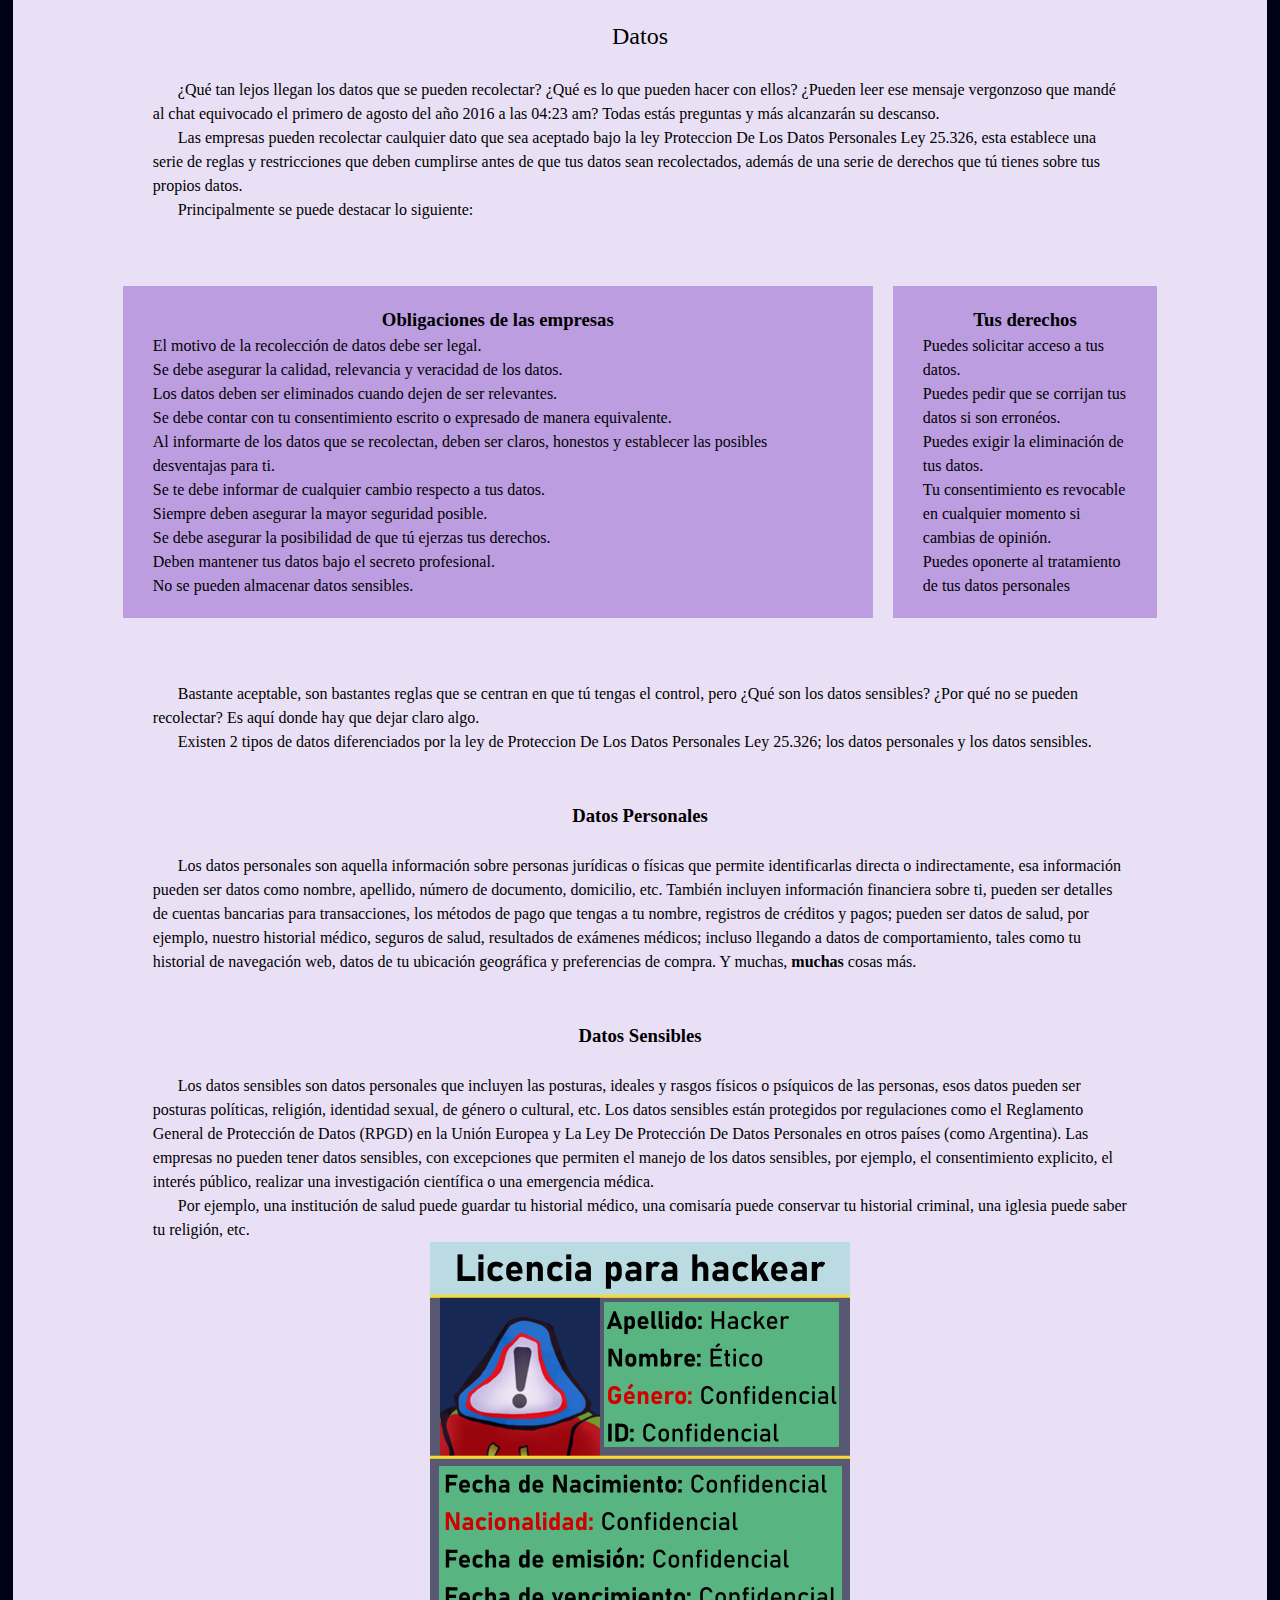
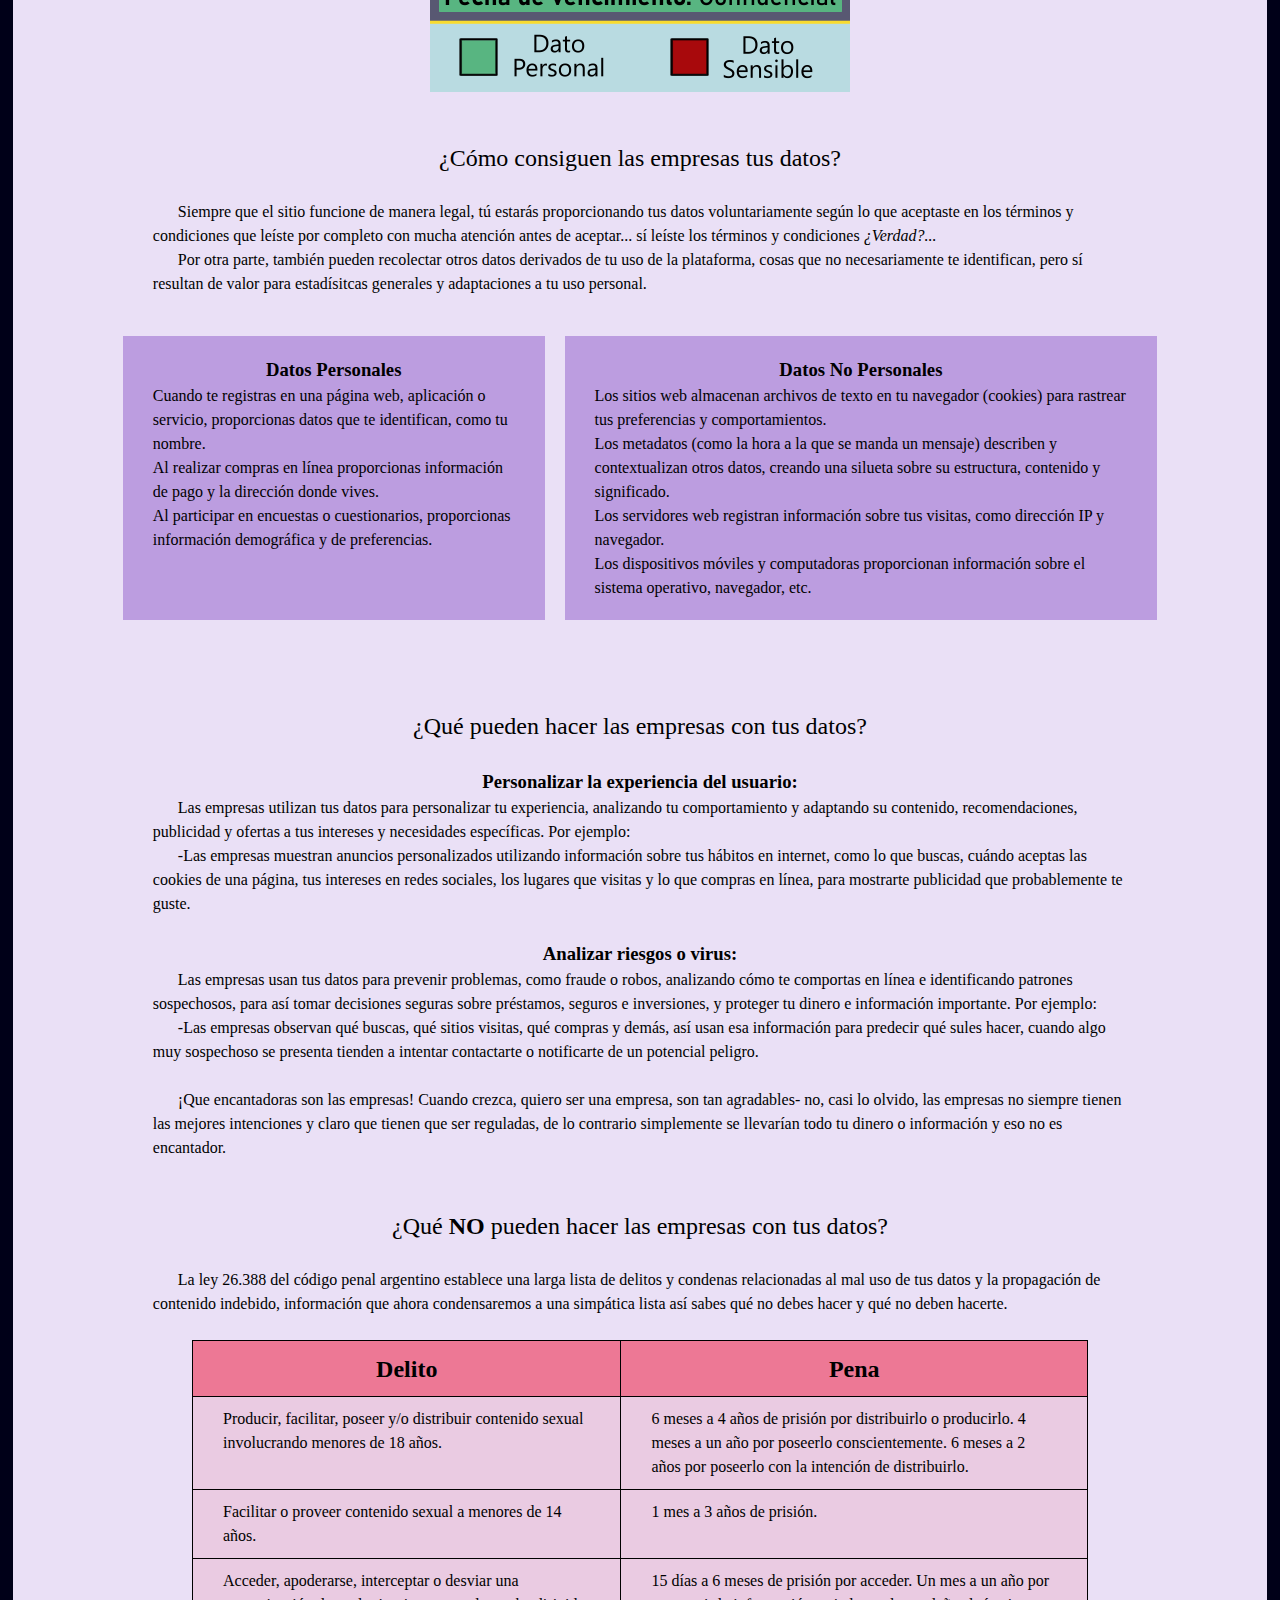
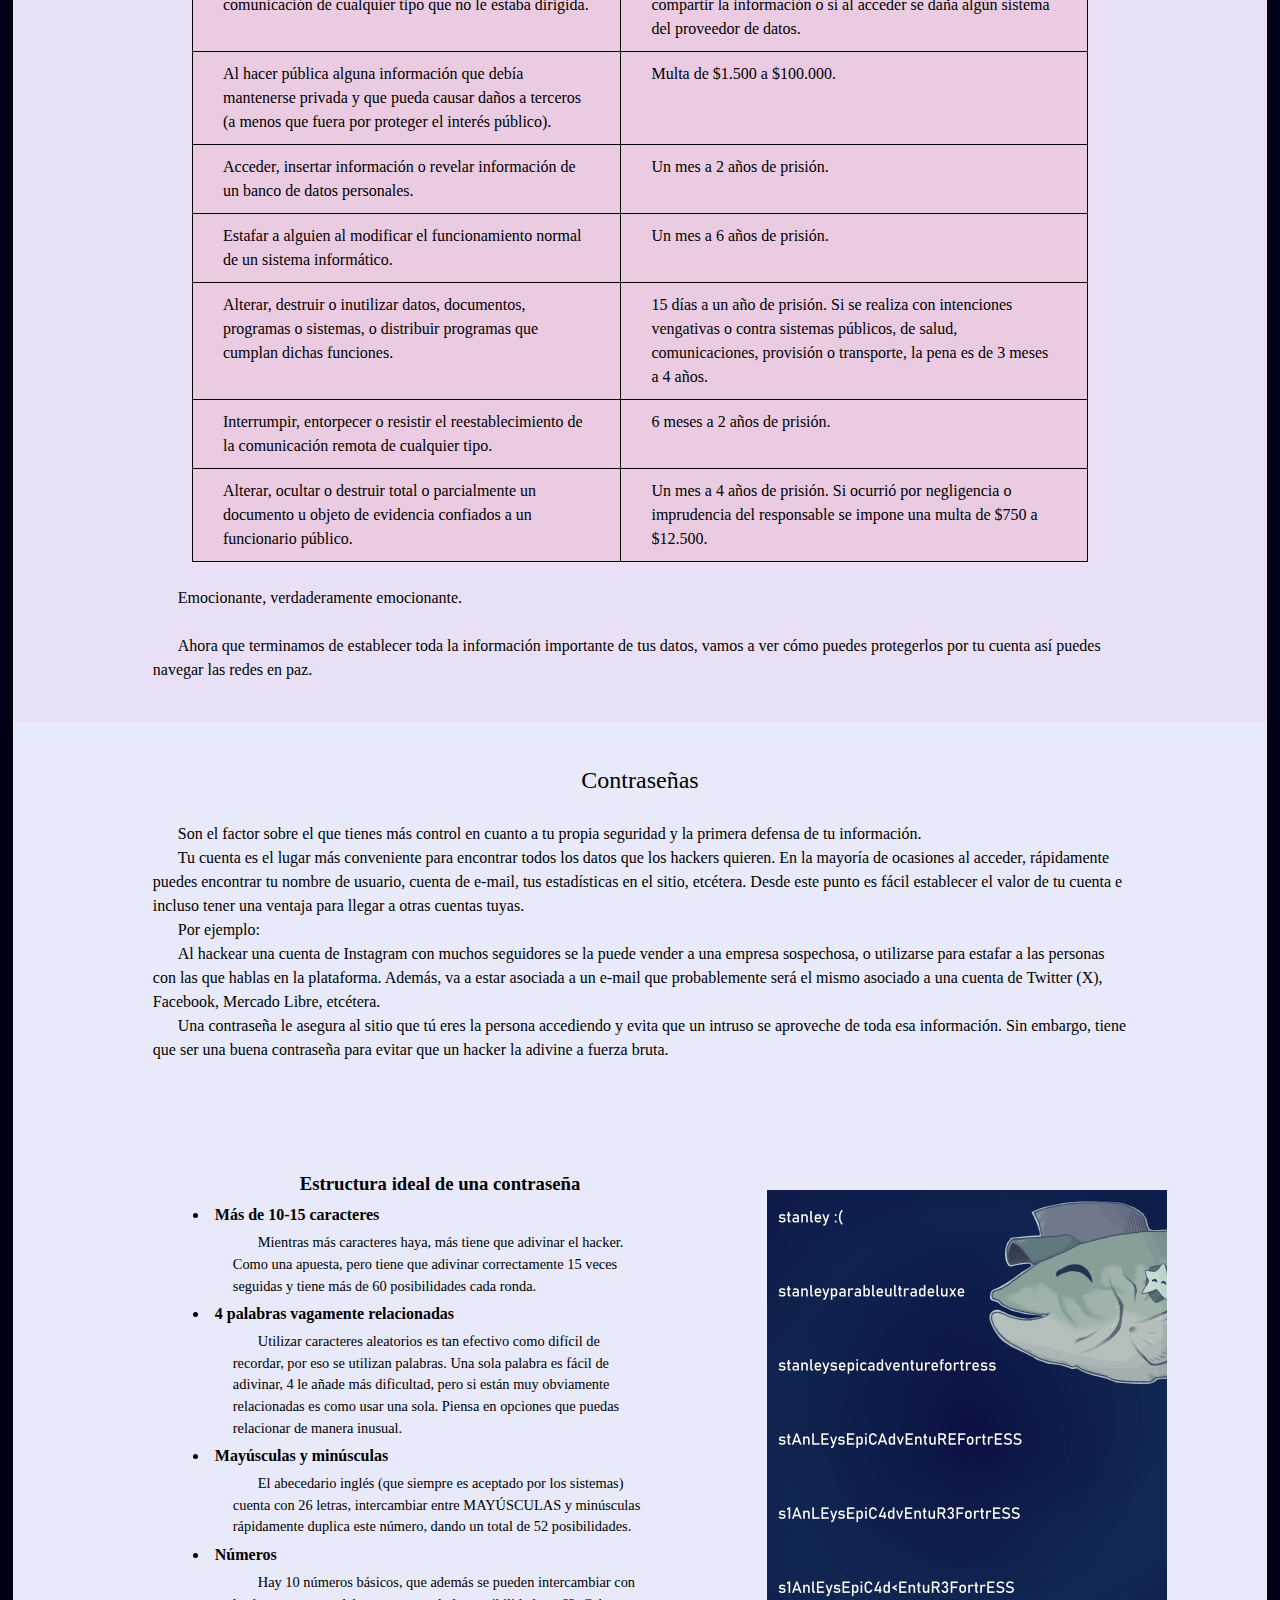
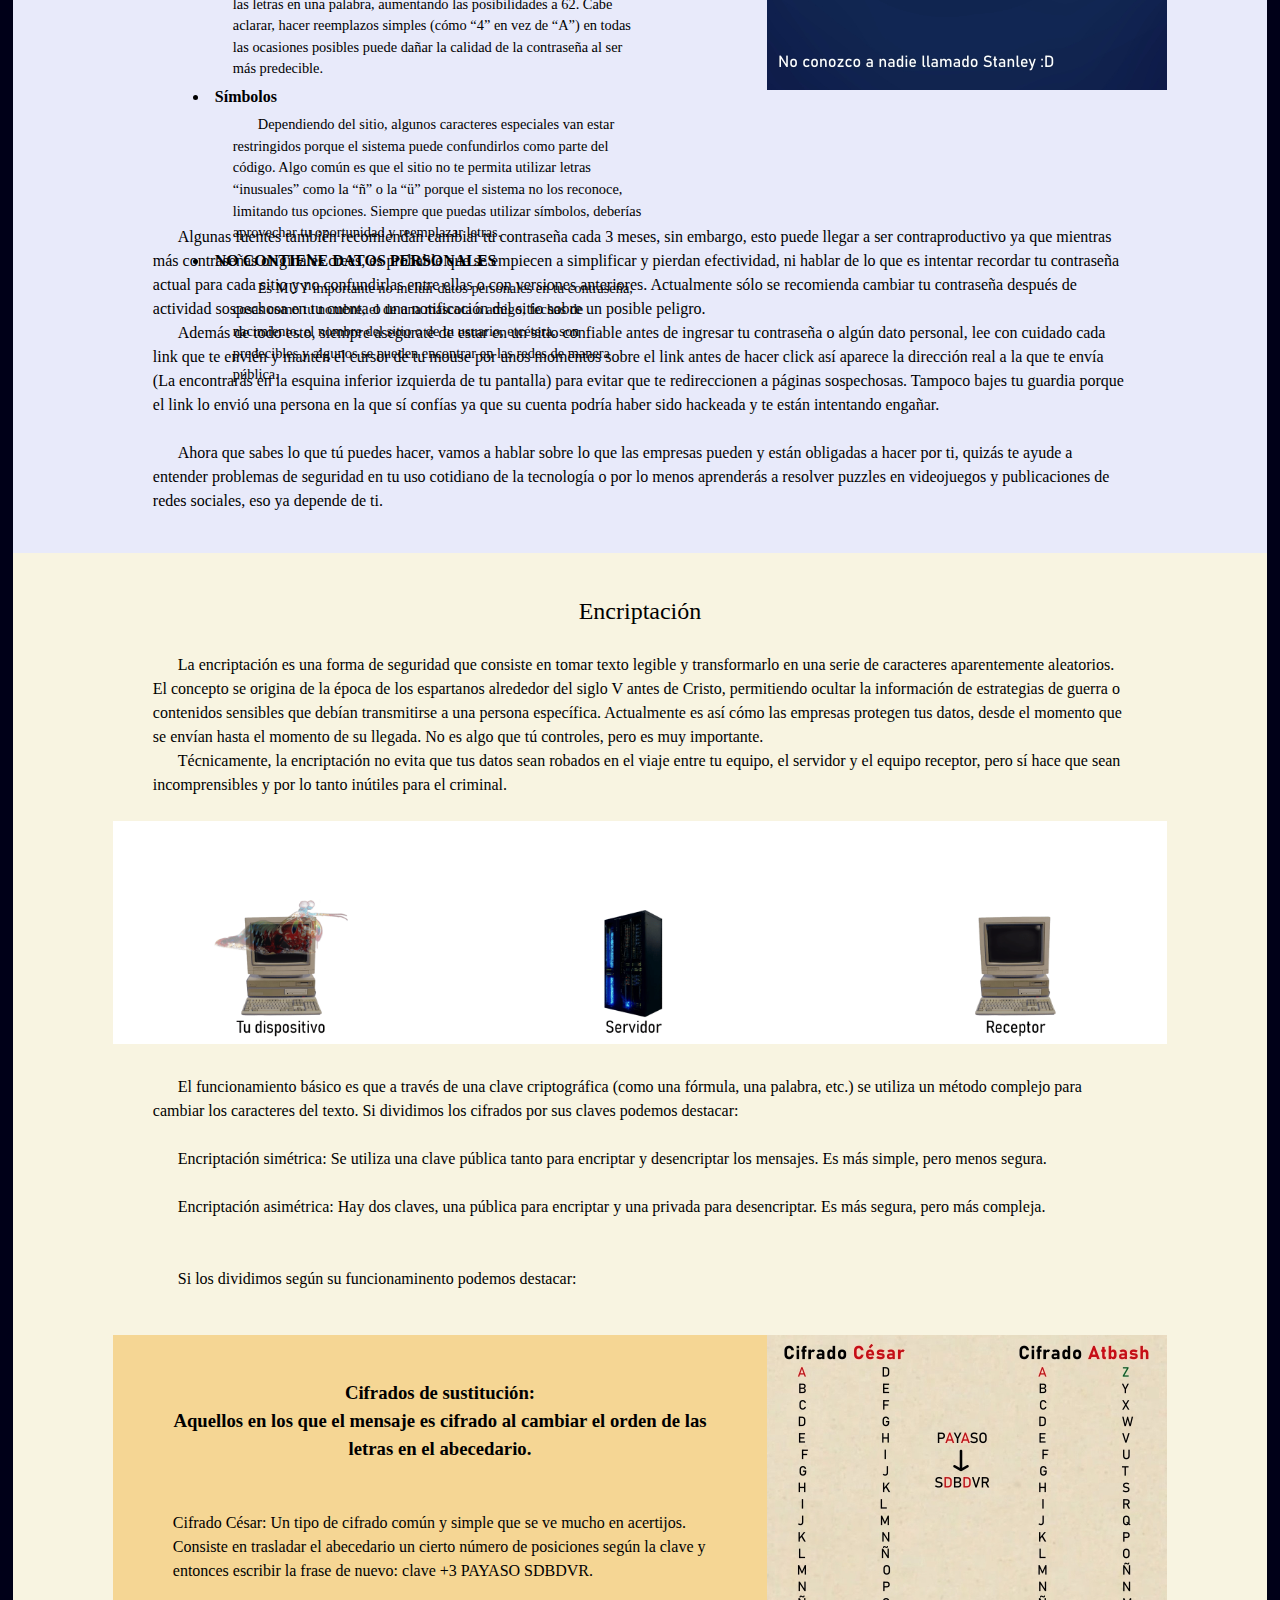
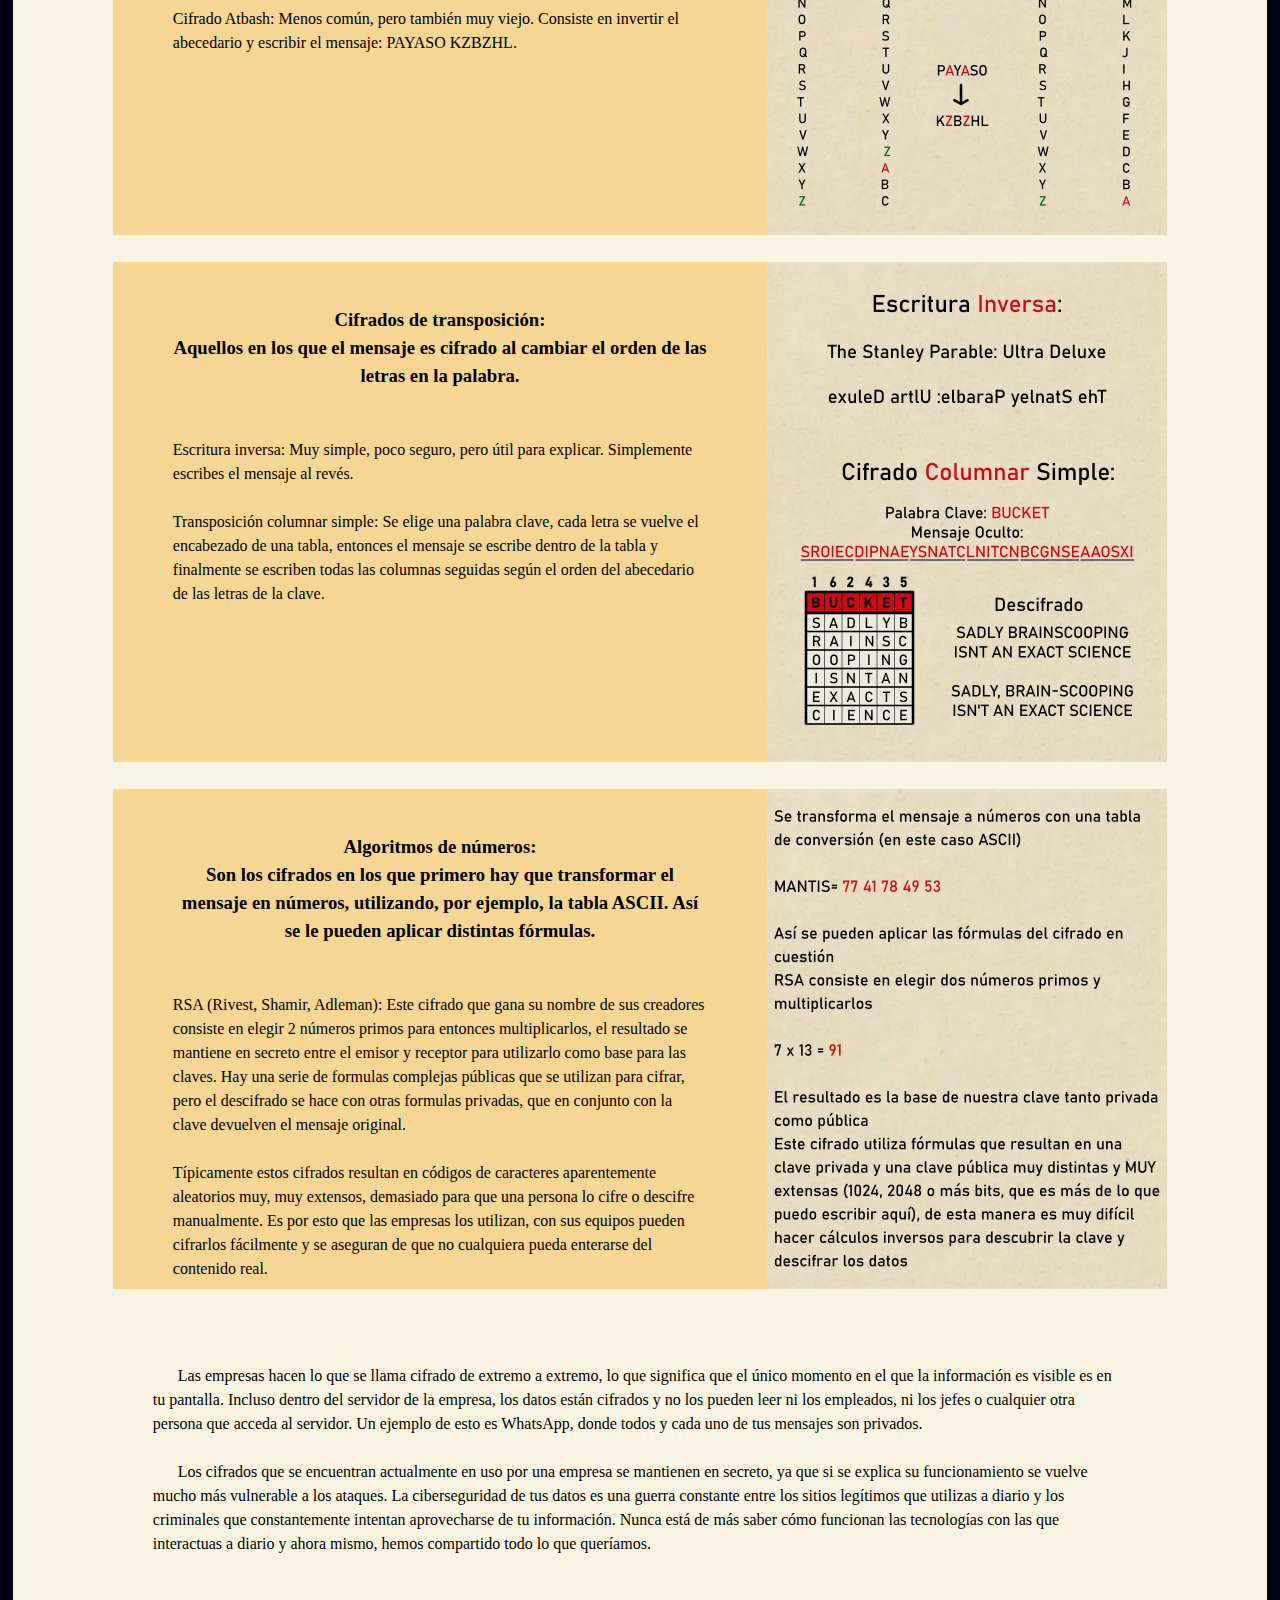
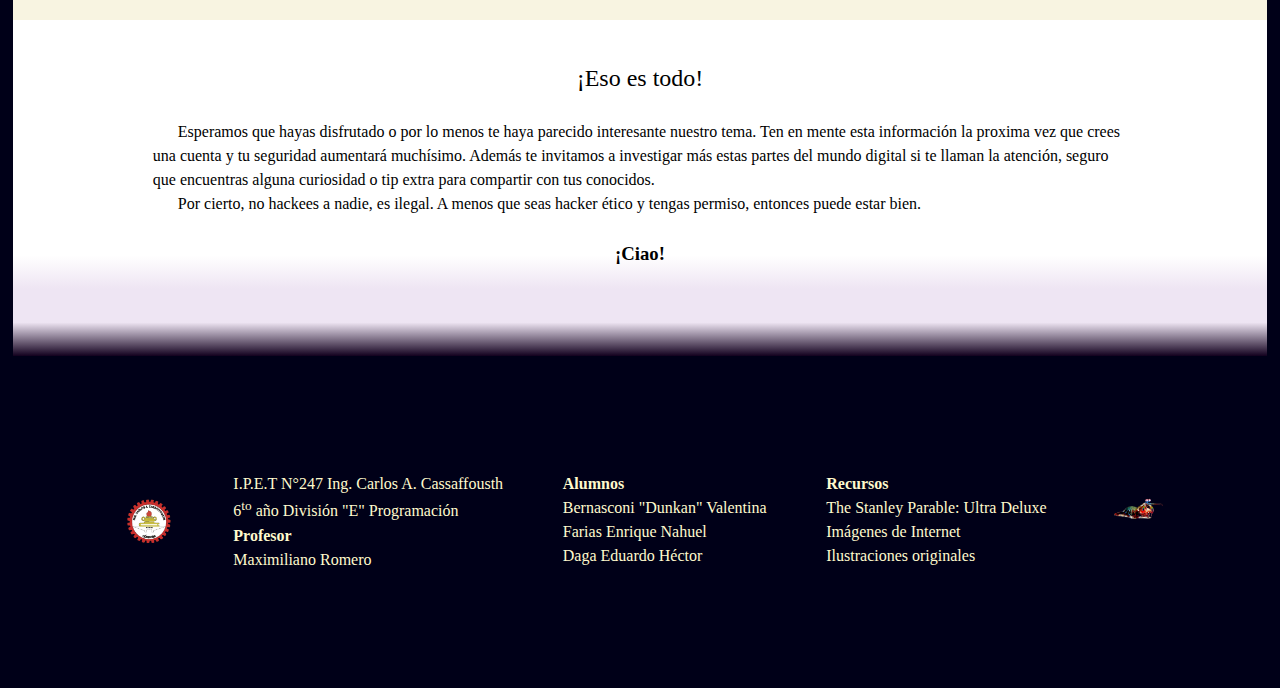
==== commit 6b3b0c1f: "mobileversionfinished" ====
--- a/index.html
+++ b/index.html
@@ -2,7 +2,7 @@
 <html lang=es>
 	<head>
 		<title>Contrase&#241as y Encriptaci&#243n</title>
-		<!-- <meta name="viewport" content="width=device-width, initial-scale=1.0"> -->
+		<meta name="viewport" content="width=device-width, initial-scale=1.0">
 		<link rel="shortcut icon" type="x-icon" href="icon.png">
 		<link rel="stylesheet" type="text/css" href="Reset-Style.css" media="screen">
 		<link rel="stylesheet" type="text/css" href="Passwords-Encryption-Style.css" media="screen">
@@ -21,7 +21,7 @@
 				</nav>
 			</div>
 			<div id= "headerMain-name">
-				<h3 id="tituloh3">Programaci&#243n 6°E</h3>
+				<h3>Programaci&#243n 6°E</h3>
 				<img src= "IPET 247.png"></img>
 			</div>
 		</header>
@@ -74,7 +74,7 @@
 			</div><br>
 			<p>Bastante aceptable, son bastantes reglas que se centran en que tú tengas el control, pero ¿Qué son los datos sensibles? ¿Por qué no se pueden recolectar? Es aquí donde hay que dejar claro algo.</p>
 			<p>Existen 2 tipos de datos diferenciados por la ley de Proteccion De Los Datos Personales Ley 25.326; los datos personales y los datos sensibles.</p><br><br>
-			<div class="parentDiv-Space_Evenly">
+			<div class="parentDiv">
 				<div id="definicionDatosDiv">
 					<h3>Datos Personales</h3><br>
 					<p>Los datos personales son aquella información sobre personas jurídicas o físicas que permite identificarlas directa o indirectamente, esa información pueden ser datos como nombre, apellido, número de documento, domicilio, etc. También incluyen información financiera sobre ti, pueden ser detalles de cuentas bancarias para transacciones, los métodos de pago que tengas a tu nombre, registros de créditos y pagos; pueden ser datos de salud, por ejemplo, nuestro historial médico, seguros de salud, resultados de exámenes médicos; incluso llegando a datos de comportamiento, tales como tu historial de navegación web, datos de tu ubicación geográfica y preferencias de compra. Y muchas, <strong>muchas</strong> cosas más.</p><br><br>
@@ -177,7 +177,7 @@
 					<p>Es MUY importante no incluir datos personales en tu contraseña, cosas como tu nombre, el de una mascota o amigo, fechas de nacimiento, el nombre del sitio o de tu usuario, etcétera, son predecibles y algunos se pueden encontrar en las redes de manera pública.</p>
 					</ul>
 				</div>
-				<div id="explicacionPassDiv"></div>
+				<div id="explicacionPassDiv"><img src="ejemploPassword.jpg"></img></div>
 			</div><br>
 			<p>Algunas fuentes también recomiendan cambiar tu contraseña cada 3 meses, sin embargo, esto puede llegar a ser contraproductivo ya que mientras más contraseñas originales crees, es probable que se empiecen a simplificar y pierdan efectividad, ni hablar de lo que es intentar recordar tu contraseña actual para cada sitio y no confundirlas entre ellas o con versiones anteriores. Actualmente sólo se recomienda cambiar tu contraseña después de actividad sospechosa en tu cuenta o una notificación del sitio sobre un posible peligro.</p>
 			<p>Además de todo esto, siempre asegurate de estar en un sitio confiable antes de ingresar tu contraseña o algún dato personal, lee con cuidado cada link que te envién y mantén el cursor de tu mouse por unos momentos sobre el link antes de hacer click así aparece la dirección real a la que te envía (La encontrarás en la esquina inferior izquierda de tu pantalla) para evitar que te redireccionen a páginas sospechosas. Tampoco bajes tu guardia porque el link lo envió una persona en la que sí confías ya que su cuenta podría haber sido hackeada y te están intentando engañar.</p><br>
@@ -201,7 +201,7 @@
 						<li>Cifrado Atbash: Menos común, pero también muy viejo. Consiste en invertir el abecedario y escribir el mensaje: PAYASO KZBZHL.</li>
 					<ul>
 				</div>
-				<div class="explicacionEncrDiv" id="cifradosSustImg"></div>
+				<div class="explicacionEncrDiv"><img src="ejemplosSustitucion.jpg"></img></div>
 			</div>
 			<div class="parentDiv-Space_Evenly">
 				<div class="cifradosFuncionamiento"><br>
@@ -211,17 +211,17 @@
 						<li>Transposición columnar simple: Se elige una palabra clave, cada letra se vuelve el encabezado de una tabla, entonces el mensaje se escribe dentro de la tabla y finalmente se escriben todas las columnas seguidas según el orden del abecedario de las letras de la clave.</li>
 					<ul>
 				</div>
-				<div class="explicacionEncrDiv" id="cifradosTransImg"></div>
+				<div class="explicacionEncrDiv"><img src="ejemplosTransposicion.jpg"></img></div>
 			</div>
 			<div class="parentDiv-Space_Evenly">
 				<div class="cifradosFuncionamiento"><br>
 					<h3>Algoritmos de números:<br>Son los cifrados en los que primero hay que transformar el mensaje en números, utilizando, por ejemplo, la tabla ASCII. Así se le pueden aplicar distintas fórmulas.</h3><br><br>
 					<ul>
 						<li>RSA (Rivest, Shamir, Adleman): Este cifrado que gana su nombre de sus creadores consiste en elegir 2 números primos para entonces multiplicarlos, el resultado se mantiene en secreto entre el emisor y receptor para utilizarlo como base para las claves. Hay una serie de formulas complejas públicas que se utilizan para cifrar, pero el descifrado se hace con otras formulas privadas, que en conjunto con la clave devuelven el mensaje original.</li><br>
-						<li>Típicamente estos cifrados resultan en códigos de caracteres aparentemente aleatorios muy, muy extensos, demasiado para que una persona lo cifre o descifre manualmente. Es por esto que las empresas los utilizan, con sus equipos pueden cifrarlos fácilmente y se aseguran de que no cualquiera pueda enterarse del contenido real.</p>
-					</ul>
-				</div>
-				<div class="explicacionEncrDiv" id="cifradosAlgNumImg"></div>
+						<li class="resumible">Típicamente estos cifrados resultan en códigos de caracteres aparentemente aleatorios muy, muy extensos, demasiado para que una persona lo cifre o descifre manualmente. Es por esto que las empresas los utilizan, con sus equipos pueden cifrarlos fácilmente y se aseguran de que no cualquiera pueda enterarse del contenido real.</li>
+					</ul>
+				</div>
+				<div class="explicacionEncrDiv"><img src="ejemploAlgoritmoNumerico.jpg"></img></div>
 			</div><br><br>
 			<p>Las empresas hacen lo que se llama cifrado de extremo a extremo, lo que significa que el único momento en el que la información es visible es en tu pantalla. Incluso dentro del servidor de la empresa, los datos están cifrados y no los pueden leer ni los empleados, ni los jefes o cualquier otra persona que acceda al servidor. Un ejemplo de esto es WhatsApp, donde todos y cada uno de tus mensajes son privados.</p><br>
 			<p>Los cifrados que se encuentran actualmente en uso por una empresa se mantienen en secreto, ya que si se explica su funcionamiento se vuelve mucho más vulnerable a los ataques. La ciberseguridad de tus datos es una guerra constante entre los sitios legítimos que utilizas a diario y los criminales que constantemente intentan aprovecharse de tu información. Nunca está de más saber cómo funcionan las tecnologías con las que interactuas a diario y ahora mismo, hemos compartido todo lo que queríamos.</p>
--- a/Passwords-Encryption-Style.css
+++ b/Passwords-Encryption-Style.css
@@ -59,11 +59,19 @@
 	padding: 5em 5em;
 }
 
+.parentDiv
+{
+	display: flex;
+	flex-wrap: wrap;
+	justify-content: center;
+}
+
 .parentDiv-Space_Evenly
 {
 	display: flex;
 	justify-content: space-evenly;
 	flex-wrap: wrap;
+	margin: 20px 0px;
 }
 
 .parentDiv-Flex_Start
@@ -264,6 +272,7 @@
 	background-color: #BC9DE0;
 	margin: 20px 10px;
 	width: 40%;
+	min-width: 750px;
 	flex: 1;
 }
 #derechosDiv
@@ -271,6 +280,8 @@
 	background-color: #BC9DE0;
 	margin: 20px 10px;
 	width: 25%;
+	max-width: 345px;
+	flex: 1;
 }
 #definicionDatosDiv
 {
@@ -280,8 +291,8 @@
 }
 #datosPersonalesImg
 {
-	width: 22vw;
-	height: 45vh;
+	width: 420px;
+	height: 450px;
 	align-self: center;
 	align-content: center;
 }
@@ -305,21 +316,17 @@
 }
 #passwordListDiv
 {
+	background-color: #E8EAFA;
 	width: 30%;
 	max-height: 75vh;
 	flex: 1;
-	padding: 2.5em 5em;
+	padding: 4em 5em;
 }
 #explicacionPassDiv
 {
-	background-color: indigo;
-	background-image: url("ejemploPassword.jpg");
-	background-repeat: no-repeat;
-	background-size: 100% 100%;
-	background-position: center;
-	width: 22vw;
-	height: 75vh;
-	align-self: center;
+	width: 400px;
+	align-self: center;
+	align-content: center;
 }
 /* Encriptación */
 #encryptionSection
@@ -331,41 +338,17 @@
 	background-color: #F5D694;
 	
 	width: 30%;
-	min-height: 50vh;
-	margin: 20px 0px;
+	min-height: 51vh;
+	max-height: 500px;
+	margin: 0px;
 	padding: 20px 60px;
 	flex: 1;
 }
 .explicacionEncrDiv
 {
-	background-color: indigo;
-	width: 22vw;
-	min-height: 50vh;
-	align-self: center;
-}
-#cifradosSustImg
-{
-	background-color: indigo;
-	background-image: url("ejemplosSustitucion.jpg");
-	background-repeat: no-repeat;
-	background-position: center;
-	background-size: 100% 100%;
-}
-#cifradosTransImg
-{
-	background-color: indigo;
-	background-image: url("ejemplosTransposicion.jpg");
-	background-repeat: no-repeat;
-	background-position: center;
-	background-size: 100% 100%;
-}
-#cifradosAlgNumImg
-{
-	background-color: indigo;
-	background-image: url("ejemploAlgoritmoNumerico.jpg");
-	background-repeat: no-repeat;
-	background-position: center;
-	background-size: 100% 100%;
+	width: 400px;
+	align-self: center;
+	align-content: center;
 }
 /* Fin de cifrado */
 #outroSection
@@ -376,8 +359,8 @@
 #footerImgDiv
 {
 	margin: 0em 1.5em;
-	width: 7%;
-	height: 7X;
+	width: 50px;
+	height: 50px;
 	align-self: center;
 	margin-left: 2em;
 }
@@ -386,102 +369,70 @@
 	margin: 1em 1.5em;
 }
 
-/* Celular */
-
-@media (max-width: 1309px)
-{
+/* Me when the responsive is code */
+
+@media (max-width: 980px){
+	
+}
+
+@media (max-width: 1024px){
+	
+}
+
+@media (max-width: 768px){
 	body{
-		font-size: 0.85rem;
-	}
-	
+		font-size: 0.75rem;
+		width: 100%;
+	}
 	h1{
-		font-size: 1.85rem;
-	}
-	
+		font-size: 1.75rem;
+	}
 	h2{
-		font-size: 1.35rem;
-	}
-	
+		font-size: 1.25rem;
+	}
 	h3{
 		font-size: 1rem;
 	}
-	
-	#tituloh3{
-		font-size: 1.17rem;
-	}
-}
-
-@media (max-width: 1224px)
-{
-	body{
-		font-size: 0.75rem;
-	}
-	
-	h1{
-		font-size: 1.75rem;
-	}
-	
-	h2{
-		font-size: 1.25rem;
-	}
-	
-	h3{
-		font-size: 1rem;
-	}
-	
-	section {
-		width: 100%;
-	}
-	
-	#datosPersonalesImg{
-		width: 50vw;
-		
-	}
-}
-
-@media (max-width: 1024px)
-{
-	body{
-		font-size: 0.75rem;
-	}
-	
-	h1{
-		font-size: 1.75rem;
-	}
-	
-	h2{
-		font-size: 1.25rem;
-	}
-	
-	h3{
-		font-size: 1rem;
-	}
-	
-	section {
-		width: 100%;
-	}
-	
-	#datosPersonalesImg{
-		width: 50vw;
-	}
-}
-
-@media (max-width: 640px)
-{
-	body{
-		font-size: 0.75rem;
-	}
-	
-	h1{
-		font-size: 1.75rem;
-	}
-	
-	h2{
-		font-size: 1.25rem;
-	}
-	
-	h3{
-		font-size: 1rem;
+	/* navbar */
+	#headerMain{
+		height: 120px;
+	}
+	#headerMain-logo{
+		height: 100%;
+		padding-left: 20px;
+	}
+	#headerMain-nav{
+		width: 440px;
+		padding-right: 60px;
+		display: flex;
+		flex-wrap: wrap;
+	}
+	#headerMain-nav ul li{
+		display: inline;
+		float: left;
+		margin-left: 30px;
+	}
+
+	#headerMain-nav ul li a{
+		height: 100%;
+		padding: 0 10px;
+		line-height: 60px;
+		font-size: 1.5rem;
+	}
+	/* Datos */
+	#obligacionesDiv{
+		margin: 20px 10px;
+		width: 40%;
+		min-width: 400px;
+		max-width: 532px;
+		flex: 1;
+	}
+	#derechosDiv{
+		background-color: #BC9DE0;
+		margin: 20px 10px;
+		width: 25%;
+		max-width: 532px;
+		flex: 1;
 	}
 	#passwordListDiv p
 	{
@@ -489,21 +440,102 @@
 	}
 }
 
-@media (max-width: 475px)
-{
+@media (max-width: 425px){
+	.resumible{
+		display: none;
+	}
 	body{
 		font-size: 0.75rem;
 	}
 	
+	section{
+		width: 100%;
+		margin: 0%;
+		padding: 40px 10px;
+	}
+	
 	h1{
 		font-size: 1.75rem;
 	}
 	
 	h2{
-		font-size: 1.25rem;
+		font-size: 1rem;
 	}
 	
 	h3{
-		font-size: 1rem;
+		font-size: 0.9rem;
+	}
+	/* navbar */
+	#headerMain{
+		height: 80px;
+	}
+	#headerMain-logo{
+		padding-left: 10px;
+	}
+	#headerMain-logo img{
+		display: none;
+	}
+	#headerMain-nav{
+		width: 340px;
+		padding: 0px;
+		display: flex;
+		flex-wrap: wrap;
+	}
+	#headerMain-nav ul{
+		display: inline;
+		float: left;
+		max-width: 250px;
+	}
+	#headerMain-nav ul li a{
+		padding: 0 5px;
+		line-height: 40px;
+		font-size: 0.8rem;
+	}
+	#headerMain-name h3{
+		display: none;
+	}
+	#headerMain-name{
+		padding: 0px;
+		margin-right: 10px;
+	}
+	#headerMain-name img{
+		margin-right: 20px;
+	}
+	#tituloh3{
+		display: none;
+	}
+	/* navbar fin */
+	main{
+		height: 30vh;
+		background-size: 50vh, 100% 100%;
+	}
+	main h1{
+		padding: 0.1em;
+	}
+	#obligacionesDiv{
+		margin: 0px 10px;
+		min-width: 385px;
+		flex: 1;
+	}
+	#derechosDiv{
+		margin: 20px 10px;
+		flex: 1;
+	}
+	#definicionDatosDiv{
+		min-width: 316px;
+		margin-bottom: 10px;
+		flex: 1;
+	}
+	#datosPersonalesDiv{
+		margin: 20px 10px;
+		flex: 1;
+	}
+	#datosNoPersonalesDiv{
+		margin: 0px 10px;
+		min-width: 385px;
+		flex: 1;
+	}
+	.explicacionEncrDiv{
+		margin: 10px 0px;;
 	}
 }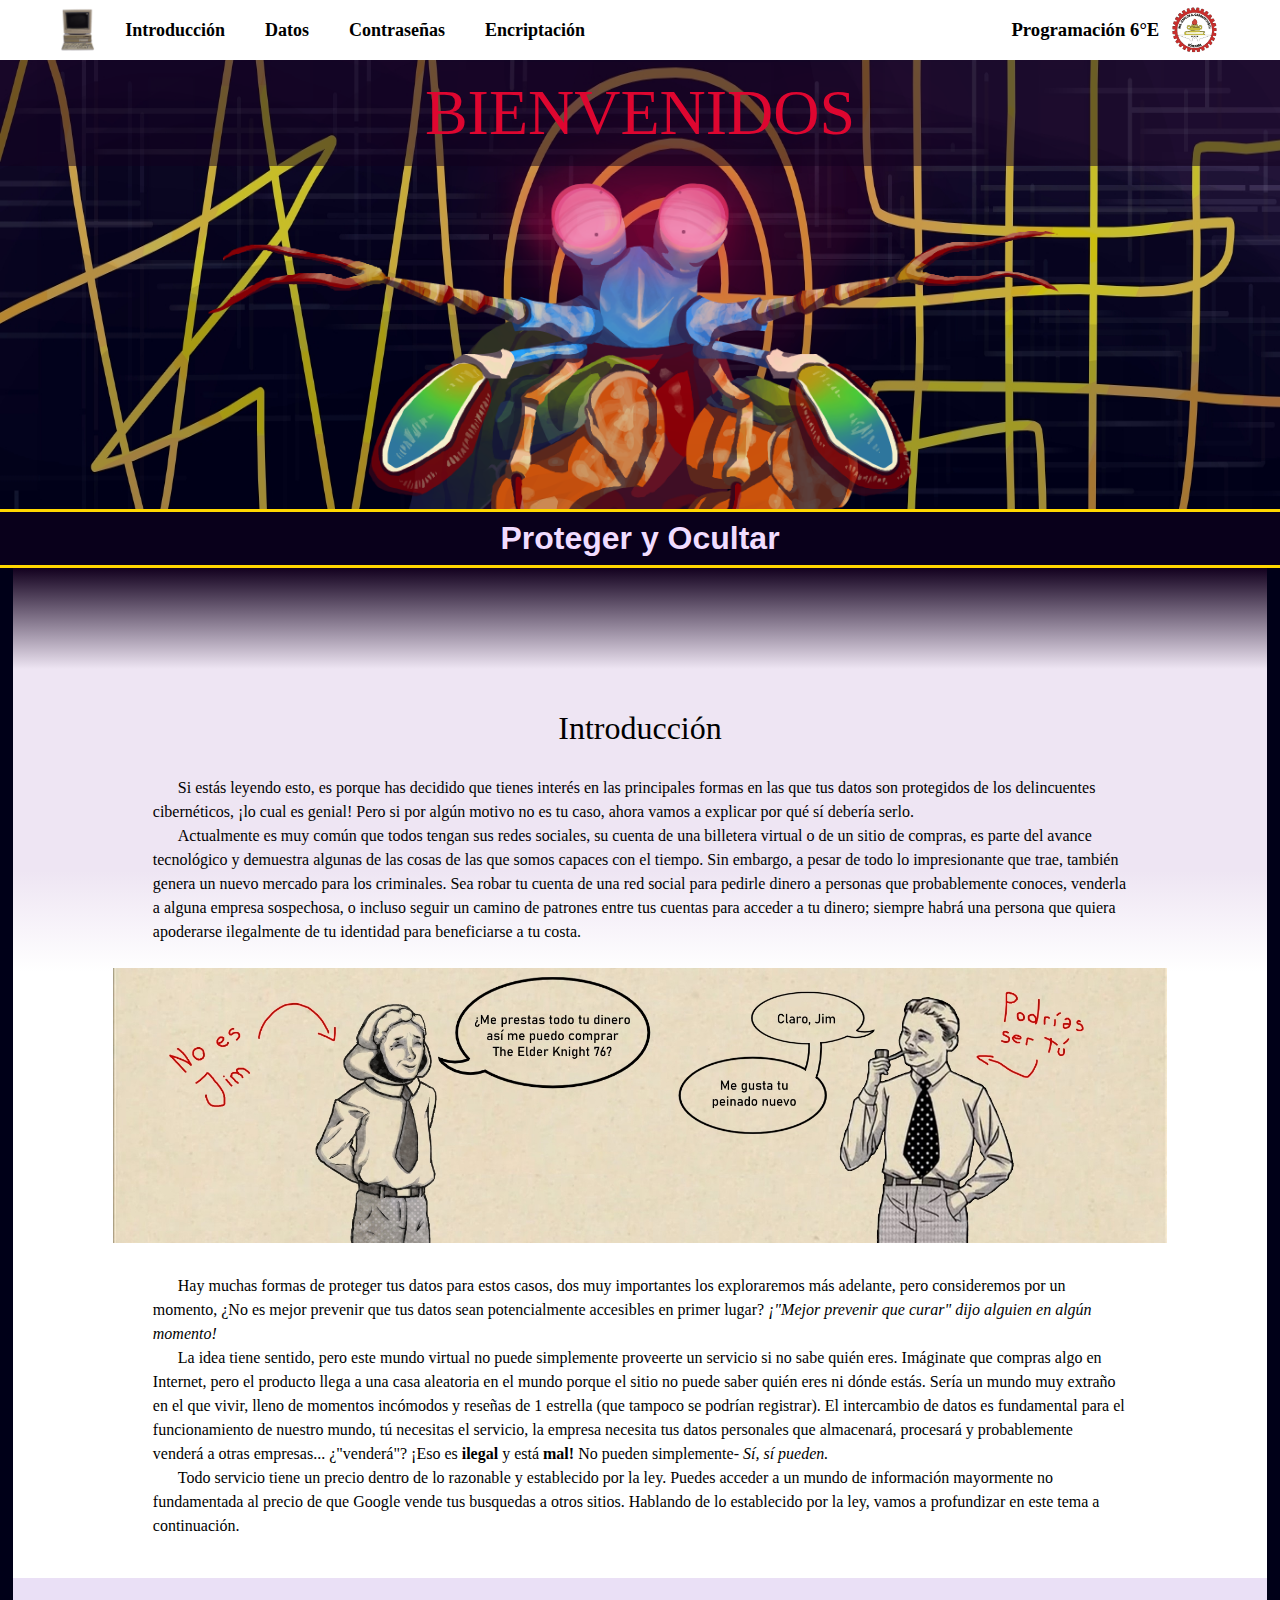
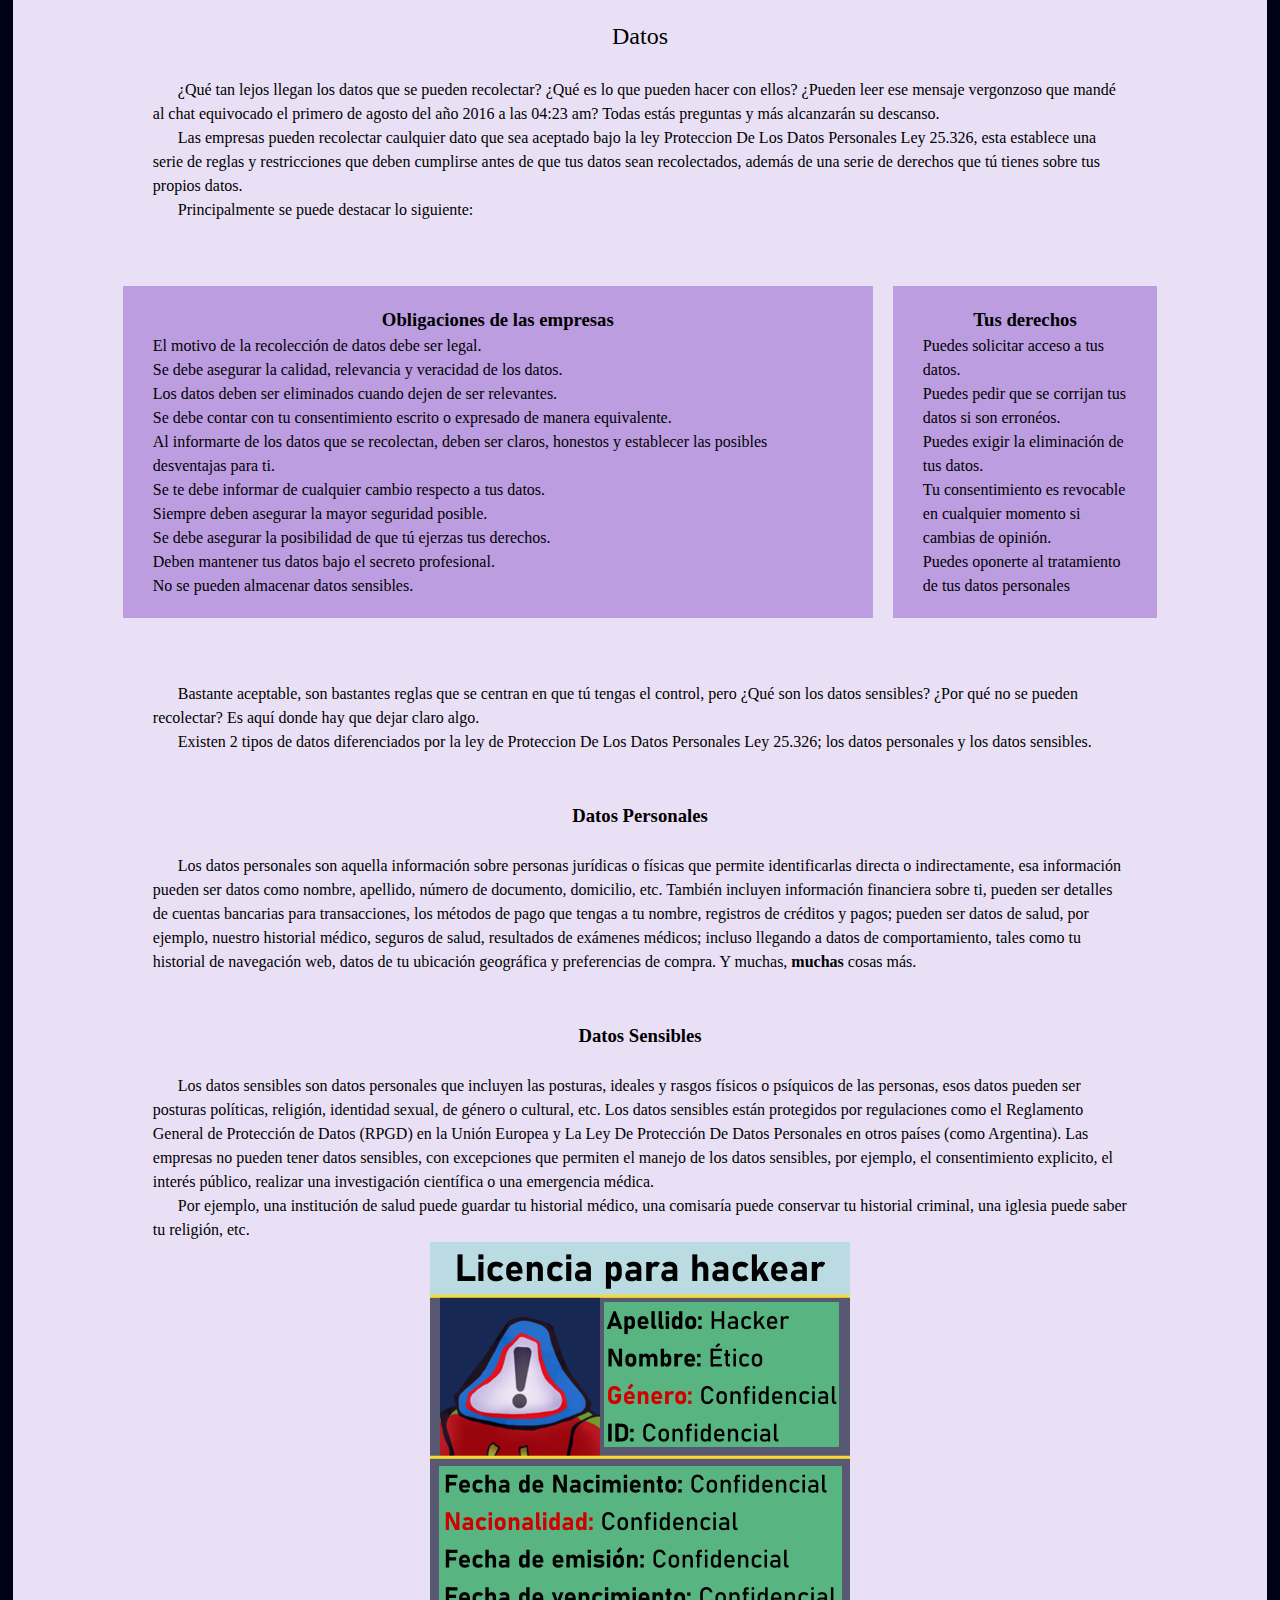
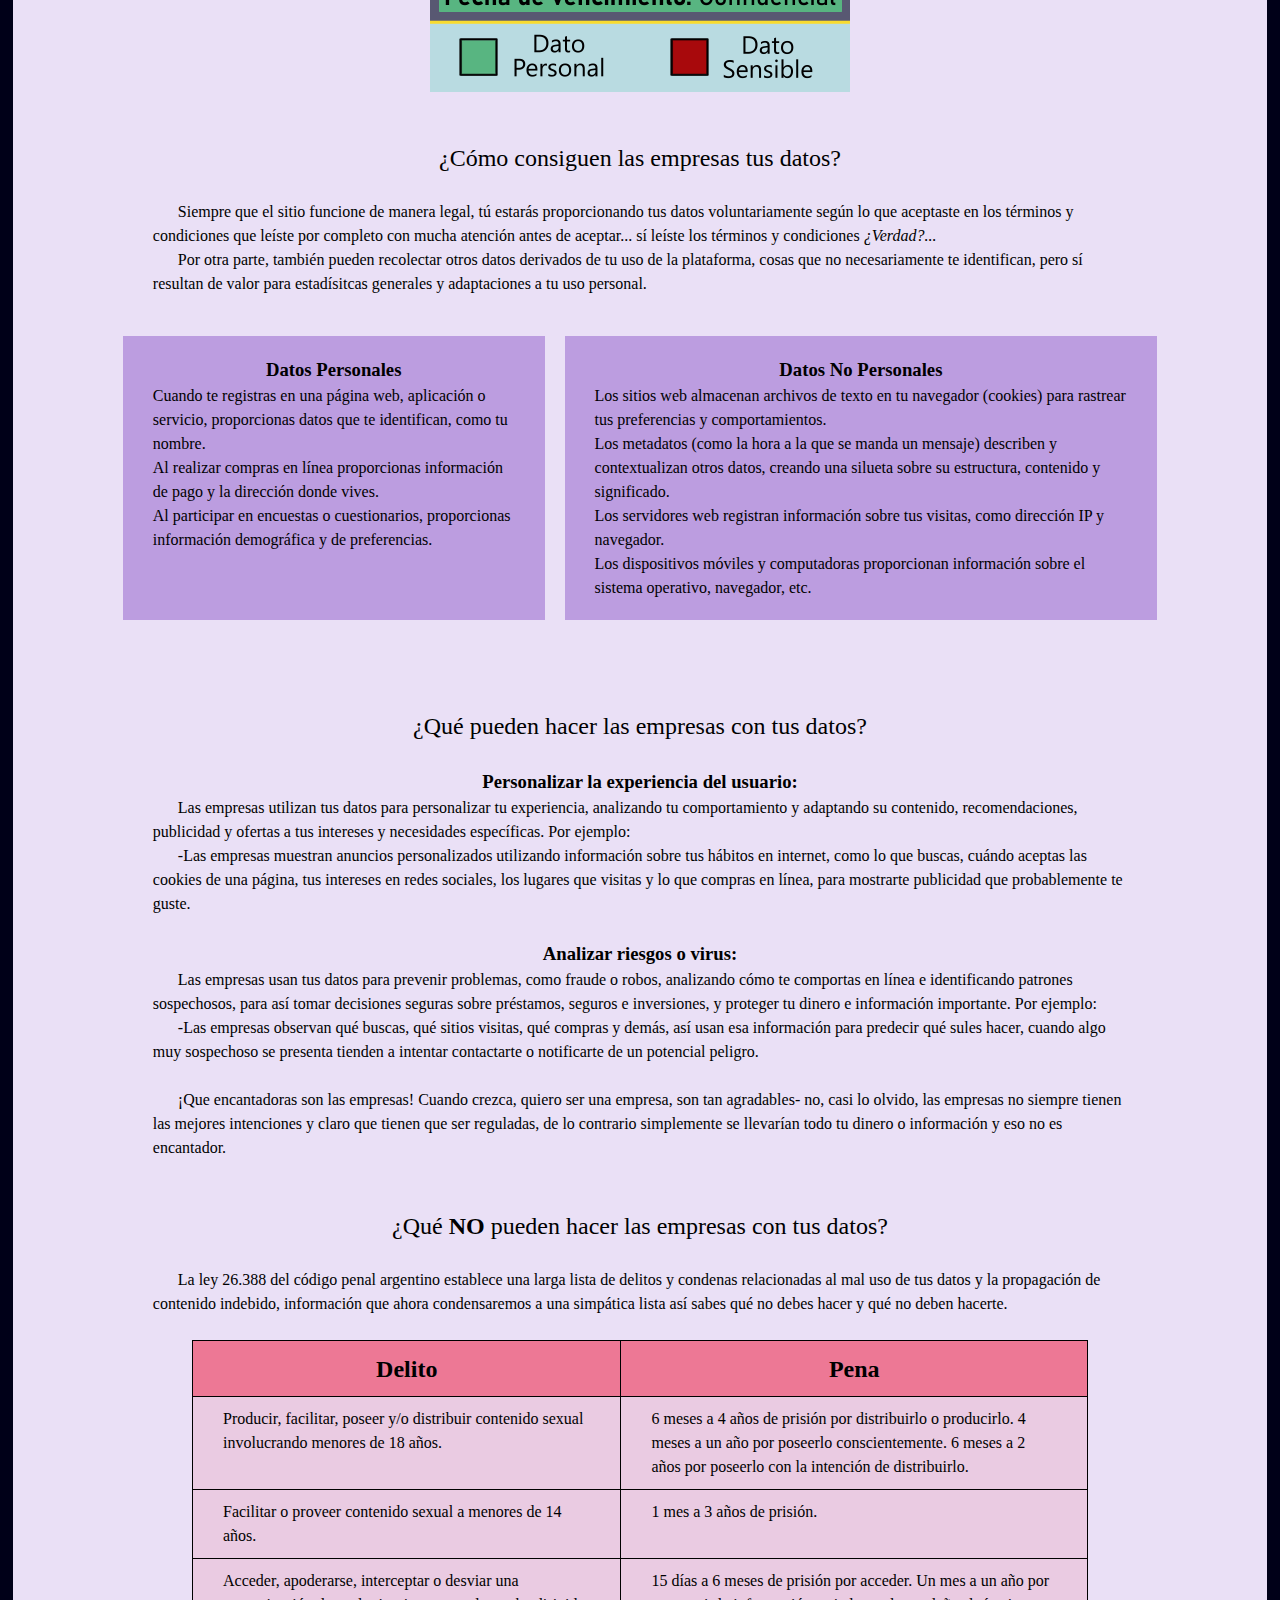
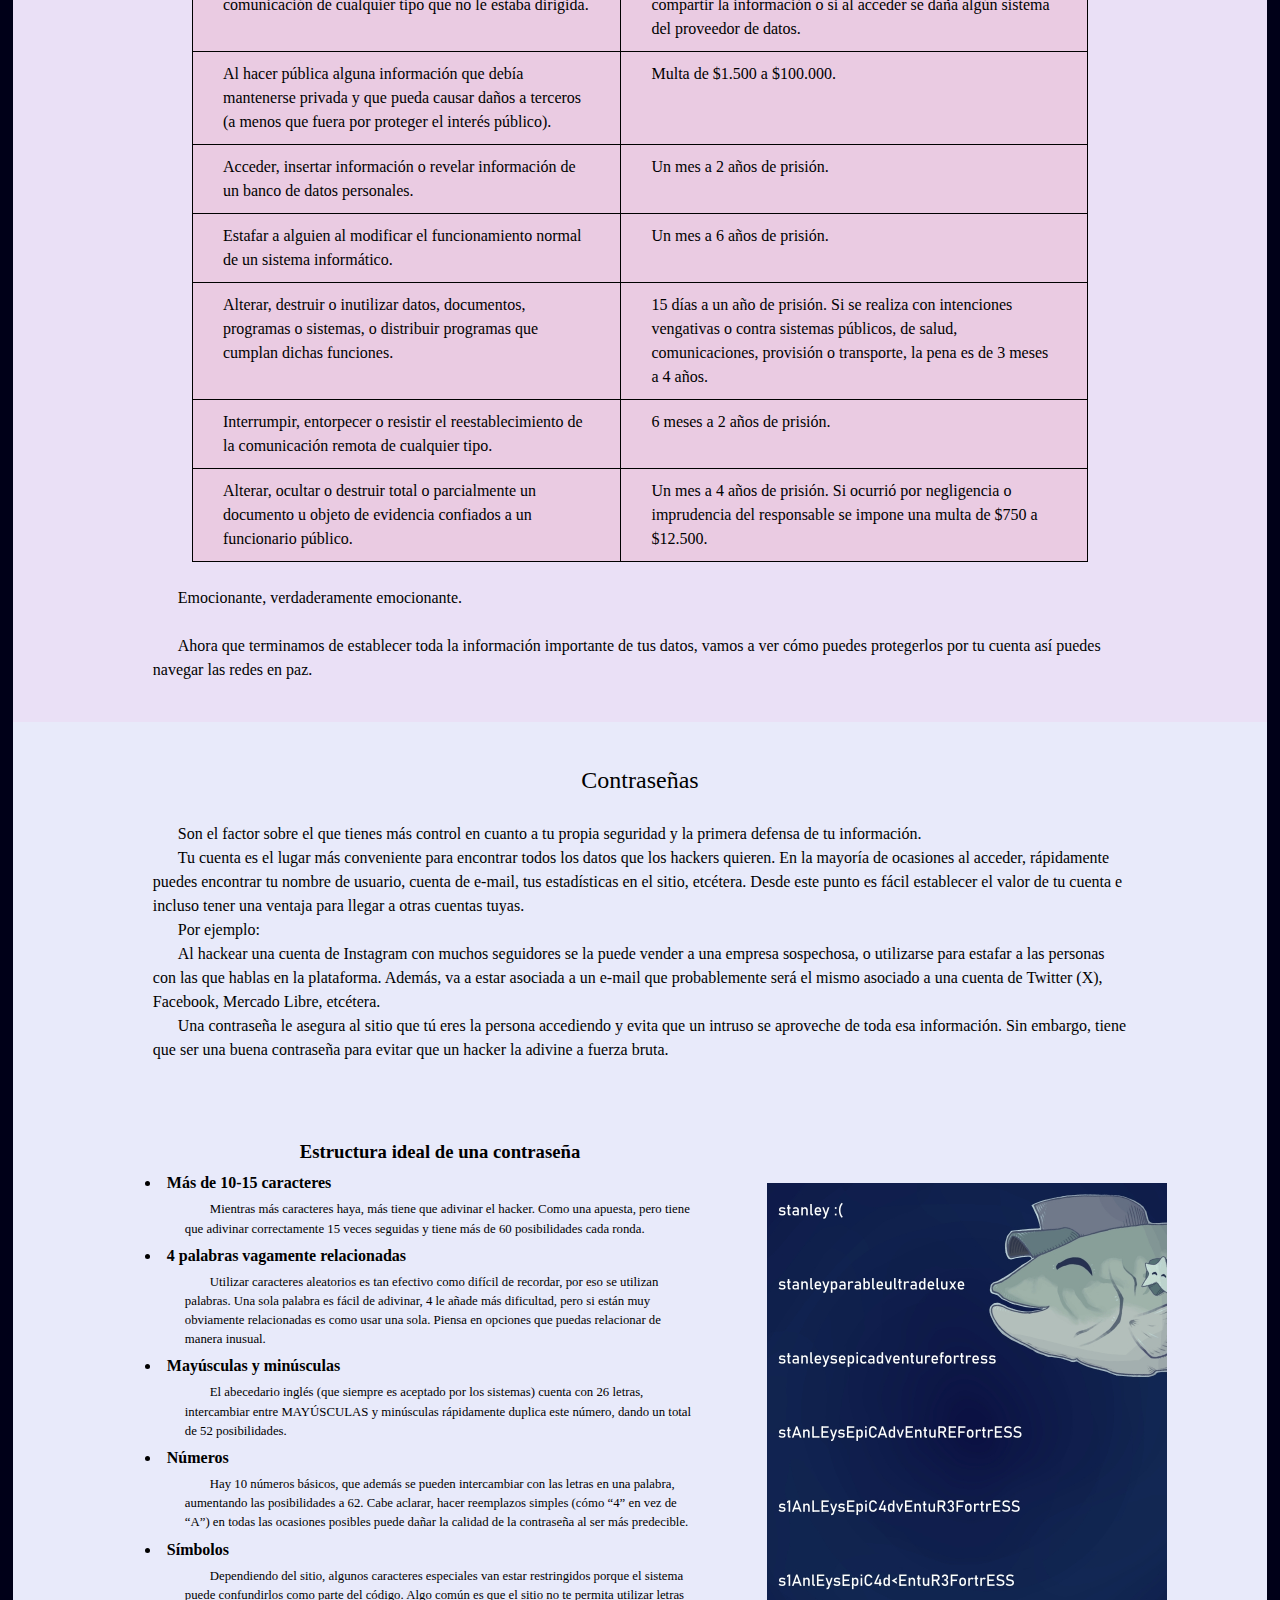
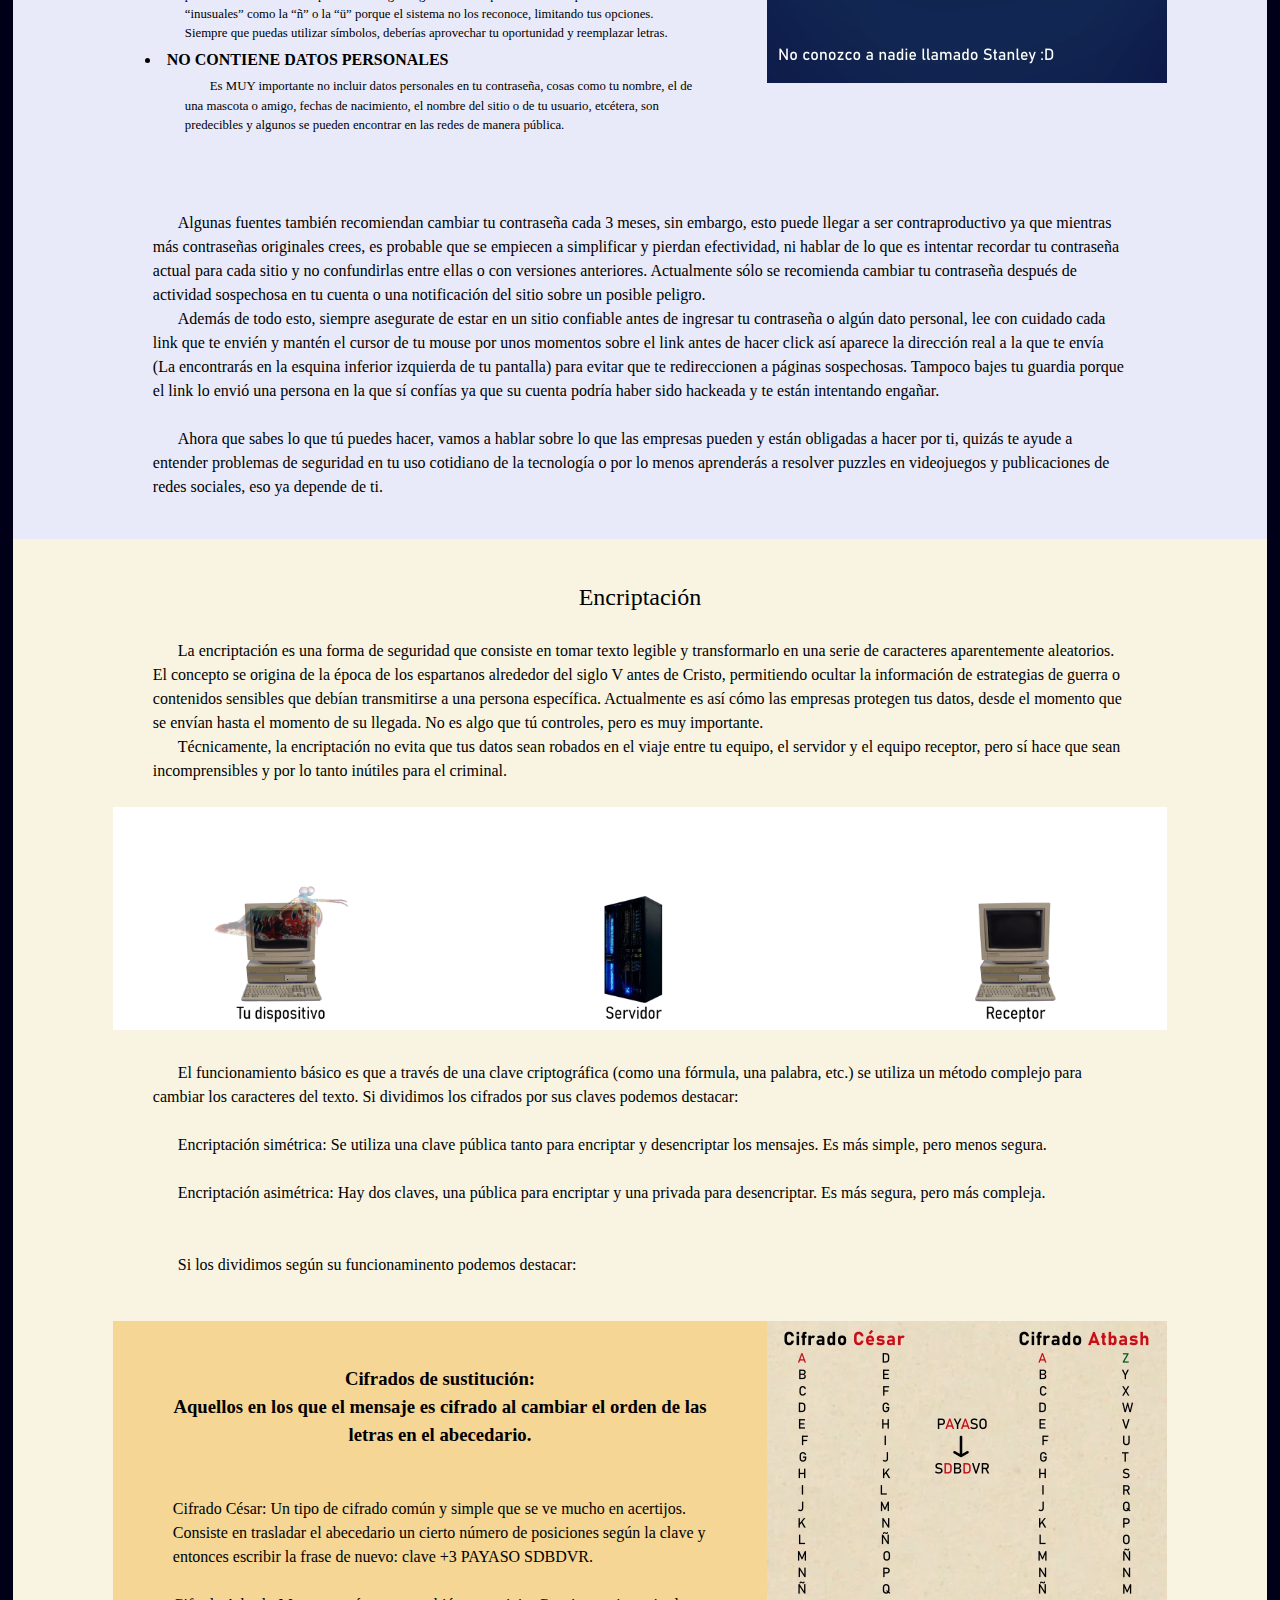
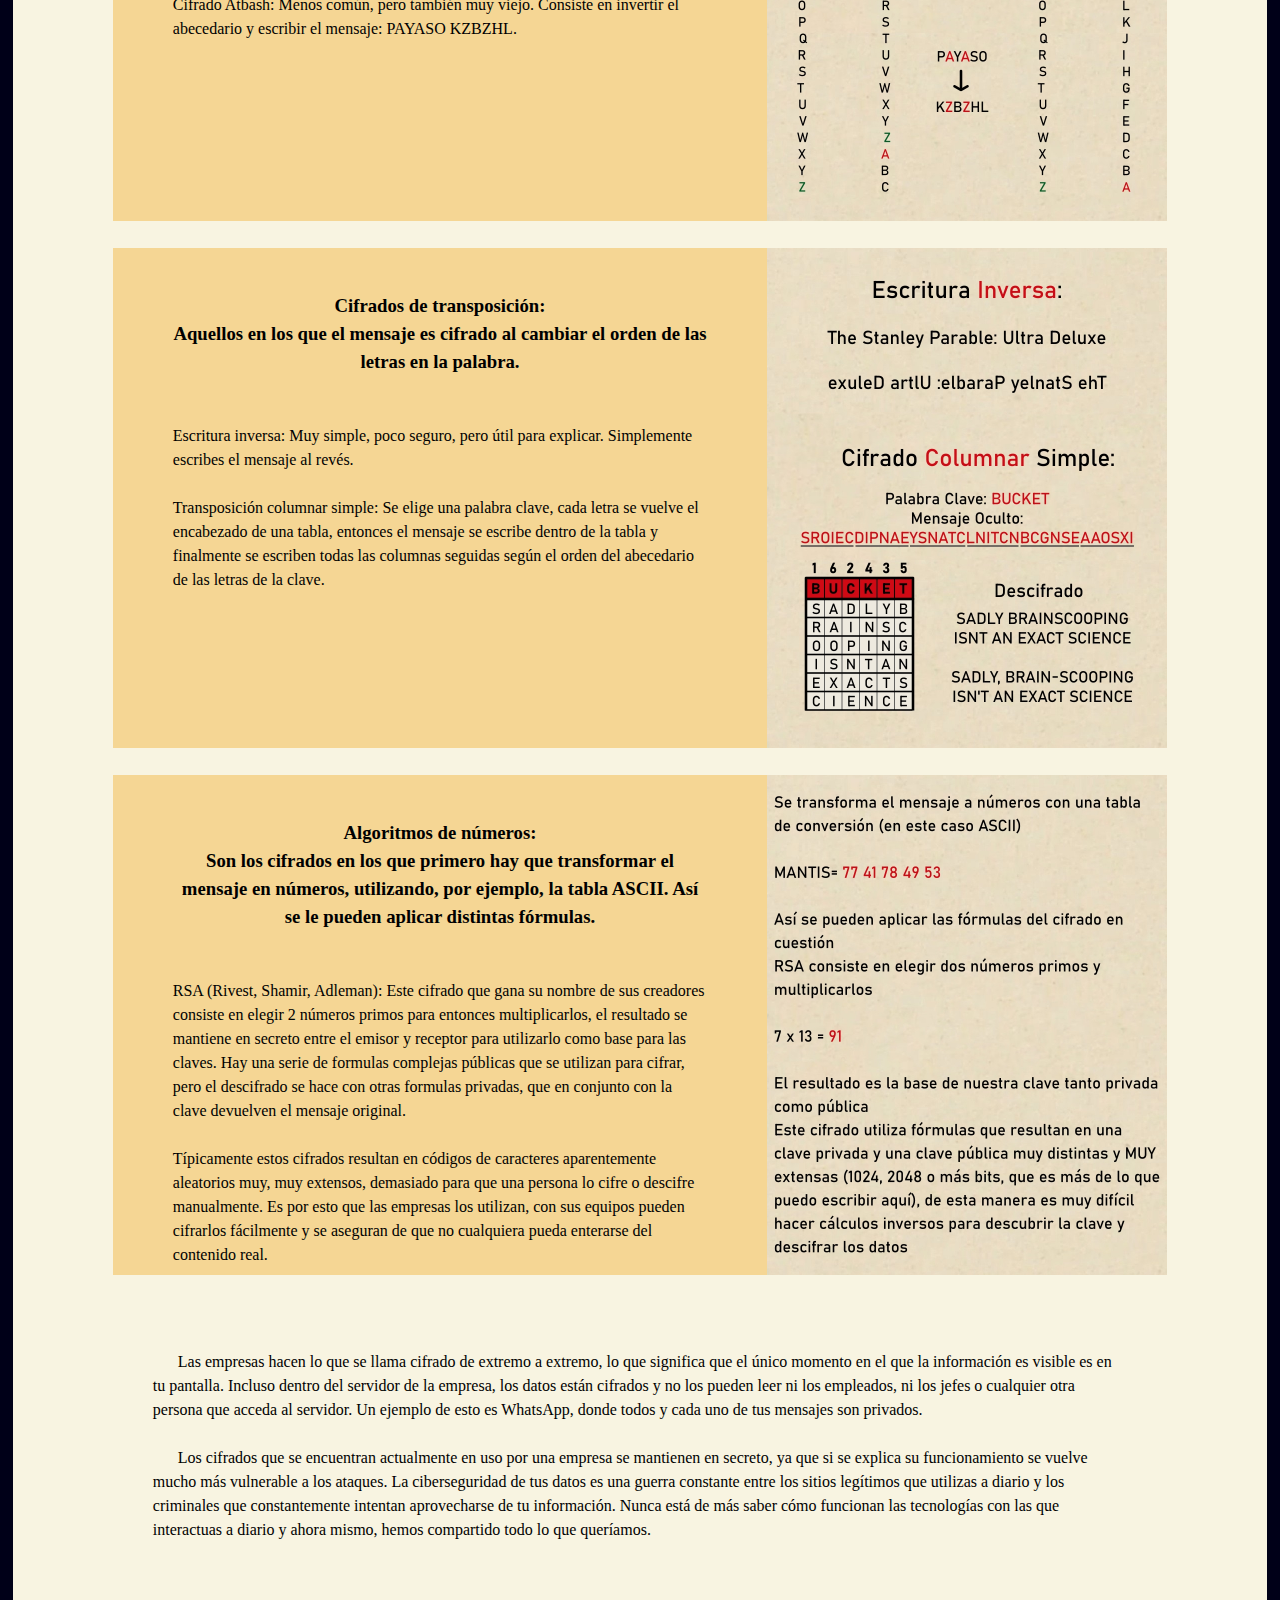
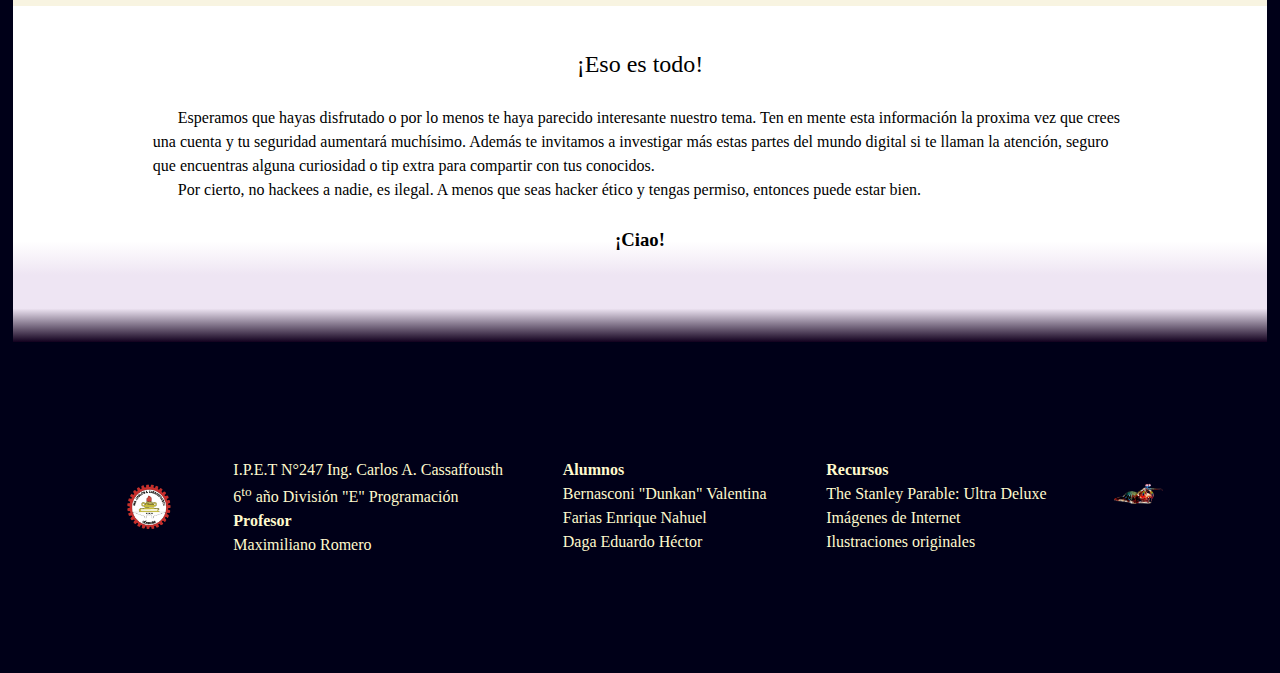
==== commit 25d32063: "yippiiiiiieeeeee" ====
--- a/index.html
+++ b/index.html
@@ -164,15 +164,15 @@
 					<h3>Estructura ideal de una contraseña</h3>
 					<ul class="bpointList">
 						<li>Más de 10-15 caracteres</li>
-					<p>Mientras más caracteres haya, más tiene que adivinar el hacker. Como una apuesta, pero tiene que adivinar correctamente 15 veces seguidas y tiene más de 60 posibilidades cada ronda.</p>
+					<p class="resumible">Mientras más caracteres haya, más tiene que adivinar el hacker. Como una apuesta, pero tiene que adivinar correctamente 15 veces seguidas y tiene más de 60 posibilidades cada ronda.</p>
 						<li>4 palabras vagamente relacionadas</li>
-					<p>Utilizar caracteres aleatorios es tan efectivo como difícil de recordar, por eso se utilizan palabras. Una sola palabra es fácil de adivinar, 4 le añade más dificultad, pero si están muy obviamente relacionadas es como usar una sola. Piensa en opciones que puedas relacionar de manera inusual.</p>
+					<p class="resumible">Utilizar caracteres aleatorios es tan efectivo como difícil de recordar, por eso se utilizan palabras. Una sola palabra es fácil de adivinar, 4 le añade más dificultad, pero si están muy obviamente relacionadas es como usar una sola. Piensa en opciones que puedas relacionar de manera inusual.</p>
 						<li>Mayúsculas y minúsculas</li>
-					<p>El abecedario inglés (que siempre es aceptado por los sistemas) cuenta con 26 letras, intercambiar entre MAYÚSCULAS y minúsculas rápidamente duplica este número, dando un total de 52 posibilidades.</p>
+					<p class="resumible">El abecedario inglés (que siempre es aceptado por los sistemas) cuenta con 26 letras, intercambiar entre MAYÚSCULAS y minúsculas rápidamente duplica este número, dando un total de 52 posibilidades.</p>
 						<li>Números</li>
-					<p>Hay 10 números básicos, que además se pueden intercambiar con las letras en una palabra, aumentando las posibilidades a 62. Cabe aclarar, hacer reemplazos simples (cómo “4” en vez de “A”) en todas las ocasiones posibles puede dañar la calidad de la contraseña al ser más predecible.</p>
+					<p class="resumible">Hay 10 números básicos, que además se pueden intercambiar con las letras en una palabra, aumentando las posibilidades a 62. Cabe aclarar, hacer reemplazos simples (cómo “4” en vez de “A”) en todas las ocasiones posibles puede dañar la calidad de la contraseña al ser más predecible.</p>
 						<li>Símbolos</li>
-					<p>Dependiendo del sitio, algunos caracteres especiales van estar restringidos porque el sistema puede confundirlos como parte del código. Algo común es que el sitio no te permita utilizar letras “inusuales” como la “ñ” o la “ü” porque el sistema no los reconoce, limitando tus opciones. Siempre que puedas utilizar símbolos, deberías aprovechar tu oportunidad y reemplazar letras.</p>
+					<p class="resumible">Dependiendo del sitio, algunos caracteres especiales van estar restringidos porque el sistema puede confundirlos como parte del código. Algo común es que el sitio no te permita utilizar letras “inusuales” como la “ñ” o la “ü” porque el sistema no los reconoce, limitando tus opciones. Siempre que puedas utilizar símbolos, deberías aprovechar tu oportunidad y reemplazar letras.</p>
 						<li>NO CONTIENE DATOS PERSONALES</li>
 					<p>Es MUY importante no incluir datos personales en tu contraseña, cosas como tu nombre, el de una mascota o amigo, fechas de nacimiento, el nombre del sitio o de tu usuario, etcétera, son predecibles y algunos se pueden encontrar en las redes de manera pública.</p>
 					</ul>
--- a/Passwords-Encryption-Style.css
+++ b/Passwords-Encryption-Style.css
@@ -108,9 +108,9 @@
 }
 
 #passwordListDiv p
-	{
-		font-size: 0.9rem;
-	}
+{
+	font-size: 0.9rem;
+}
 
 table, th, td {
 	border: 1px solid black;
@@ -338,7 +338,7 @@
 	background-color: #F5D694;
 	
 	width: 30%;
-	min-height: 51vh;
+	min-height: 300px;
 	max-height: 500px;
 	margin: 0px;
 	padding: 20px 60px;
@@ -371,18 +371,19 @@
 
 /* Me when the responsive is code */
 
-@media (max-width: 980px){
-	
+@media (max-width: 1440px){
+	#passwordListDiv{
+		padding: 2em;
+	}
+	#passwordListDiv p
+	{
+		font-size: 0.8rem;
+	}
 }
 
 @media (max-width: 1024px){
-	
-}
-
-@media (max-width: 768px){
-	body{
-		font-size: 0.75rem;
-		width: 100%;
+	.resumible{
+		display: none;
 	}
 	h1{
 		font-size: 1.75rem;
@@ -392,51 +393,95 @@
 	}
 	h3{
 		font-size: 1rem;
+	}
+	p{
+		font-size: 0.8rem;
+	}
+	td{
+		font-size: 0.8rem;
+	}
+	li{
+		font-size: 0.8rem;
+	}
+	#definicionDatosDiv{
+		min-width: 385px;
+		margin-bottom: 30px;
+	}
+	#passwordListDiv p
+	{
+		padding-top: 3em;
+	}
+}
+
+@media (max-width: 768px){
+	section{
+		padding: 40px 60px;
 	}
 	/* navbar */
 	#headerMain{
 		height: 120px;
 	}
 	#headerMain-logo{
-		height: 100%;
 		padding-left: 20px;
 	}
 	#headerMain-nav{
-		width: 440px;
-		padding-right: 60px;
+		width: 400px;
+		padding-right: 20px;
 		display: flex;
 		flex-wrap: wrap;
 	}
 	#headerMain-nav ul li{
-		display: inline;
-		float: left;
 		margin-left: 30px;
 	}
-
 	#headerMain-nav ul li a{
-		height: 100%;
-		padding: 0 10px;
-		line-height: 60px;
-		font-size: 1.5rem;
-	}
-	/* Datos */
+		font-size: 1.2rem;
+	}
+	#headerMain-name{
+		padding-right: 20px;
+		line-height: 120px;
+	}
+	#headerMain-name h3{
+		font-size: 1.1rem;
+	}
+	/* Fin navbar */
+	main{
+		height: 35vh;
+		background-size: 65vh, 100% 100%;
+	}
+	main h1{
+		padding: 0.1em 0em;
+	}
+	/* Fin main */
 	#obligacionesDiv{
+		margin: 0px 10px;
+		min-width: 385px;
+	}
+	#derechosDiv{
 		margin: 20px 10px;
-		width: 40%;
-		min-width: 400px;
-		max-width: 532px;
-		flex: 1;
-	}
-	#derechosDiv{
-		background-color: #BC9DE0;
-		margin: 20px 10px;
-		width: 25%;
-		max-width: 532px;
-		flex: 1;
-	}
-	#passwordListDiv p
-	{
+		min-width: 385px;
+	}
+	#datosPersonalesDiv{
+		min-width: 385px;
+	}
+	#datosNoPersonalesDiv{
+		margin: 0px 10px;
+		min-width: 385px;
+	}
+	#passwordListDiv{
+		padding-top: 20px;
+		min-width: 385px;
+	}
+	#passwordListDiv p{
 		display: none;
+	}
+	.cifradosFuncionamiento{
+		min-height: 100px;
+		min-width: 385px;
+		height: fit-content;
+		padding-bottom: 30px;
+	}
+	.explicacionEncrDiv{
+		margin: 10px 0px;;
 	}
 }
 
@@ -444,24 +489,14 @@
 	.resumible{
 		display: none;
 	}
-	body{
-		font-size: 0.75rem;
-	}
-	
 	section{
 		width: 100%;
 		margin: 0%;
 		padding: 40px 10px;
 	}
-	
-	h1{
-		font-size: 1.75rem;
-	}
-	
 	h2{
 		font-size: 1rem;
 	}
-	
 	h3{
 		font-size: 0.9rem;
 	}
@@ -478,12 +513,8 @@
 	#headerMain-nav{
 		width: 340px;
 		padding: 0px;
-		display: flex;
-		flex-wrap: wrap;
 	}
 	#headerMain-nav ul{
-		display: inline;
-		float: left;
 		max-width: 250px;
 	}
 	#headerMain-nav ul li a{
@@ -514,28 +545,174 @@
 	}
 	#obligacionesDiv{
 		margin: 0px 10px;
-		min-width: 385px;
+		min-width: 355px;
+		max-width: 385px;
 		flex: 1;
 	}
 	#derechosDiv{
 		margin: 20px 10px;
+		min-width: 355px;
+		max-width: 385px;
 		flex: 1;
 	}
 	#definicionDatosDiv{
 		min-width: 316px;
+		max-width: 355px;
 		margin-bottom: 10px;
-		flex: 1;
 	}
 	#datosPersonalesDiv{
 		margin: 20px 10px;
+		min-width: 355px;
+		max-width: 385px;
 		flex: 1;
 	}
 	#datosNoPersonalesDiv{
 		margin: 0px 10px;
-		min-width: 385px;
+		min-width: 355px;
+		max-width: 385px;
 		flex: 1;
 	}
 	.explicacionEncrDiv{
 		margin: 10px 0px;;
 	}
+}
+
+@media (max-width: 375px){
+	section{
+		padding: 20px 10px;
+	}
+	
+	h1{
+		font-size: 1.4rem;
+	}
+	
+	h2{
+		font-size: 1rem;
+	}
+	
+	h3{
+		font-size: 0.9rem;
+	}
+	th{
+		font-size: 1rem;
+	}
+	td{
+		padding: 10px 20px;
+	}
+	/* navbar */
+	#headerMain-nav{
+		width: 270px;
+	}
+	/* navbar fin */
+	main{
+		height: 25vh;
+		background-size: 45vh, 100% 100%;
+	}
+	main h1{
+		font-size: 3rem;
+		padding: 0.1em;
+	}
+	#obligacionesDiv{
+		margin: 0px 10px;
+		min-width: 290px;
+		max-width: 300px;
+	}
+	#derechosDiv{
+		margin: 20px 10px;
+		min-width: 290px;
+		max-width: 300px;
+	}
+	#definicionDatosDiv{
+		min-width: 290px;
+		max-width: 300px;
+		margin-bottom: 10px;
+	}
+	#datosPersonalesDiv{
+		margin: 20px 10px;
+		min-width: 290px;
+		max-width: 300px;
+	}
+	#datosNoPersonalesDiv{
+		margin: 0px 10px;
+		min-width: 290px;
+		max-width: 300px;
+	}
+	#passwordListDiv{
+		padding-top: 20px;
+		min-width: 300px;
+	}
+	.cifradosFuncionamiento{
+		min-width: 300px;
+	}
+	.explicacionEncrDiv{
+		margin: 10px 0px;;
+	}
+}
+
+@media (max-width: 320px){
+	section{
+		padding: 10px 5px;
+	}
+	h1{
+		font-size: 1.4rem;
+	}
+	
+	h2{
+		font-size: 1rem;
+	}
+	
+	h3{
+		font-size: 0.9rem;
+	}
+	/* navbar */
+	#headerMain-nav{
+		width: 250px;
+	}
+	#headerMain-logo img{
+		size: 0px;
+	}
+	#headerMain-nav ul{
+		width: 240px;
+	}
+	/* navbar fin */
+	main{
+		height: 20vh;
+		background-size: 35vh, 100% 100%;
+	}
+	main h1{
+		font-size: 2.6rem;
+	}
+	#h2Rebelde{
+		font-size: 1.5rem;
+	}
+	#obligacionesDiv{
+		min-width: 200px;
+		max-width: 300px;
+	}
+	#derechosDiv{
+		min-width: 200px;
+		max-width: 300px;
+	}
+	#definicionDatosDiv{
+		min-width: 200px;
+		max-width: 300px;
+	}
+	#datosPersonalesDiv{
+		min-width: 200px;
+		max-width: 300px;
+	}
+	#datosNoPersonalesDiv{
+		min-width: 200px;
+		max-width: 300px;
+	}
+	table{
+		min-width: 200px;
+		max-width: 300px;
+	}
+	#passwordListDiv{
+		min-width: 200px;
+	}
+	.cifradosFuncionamiento{
+		min-width: 200px;
+	}
 }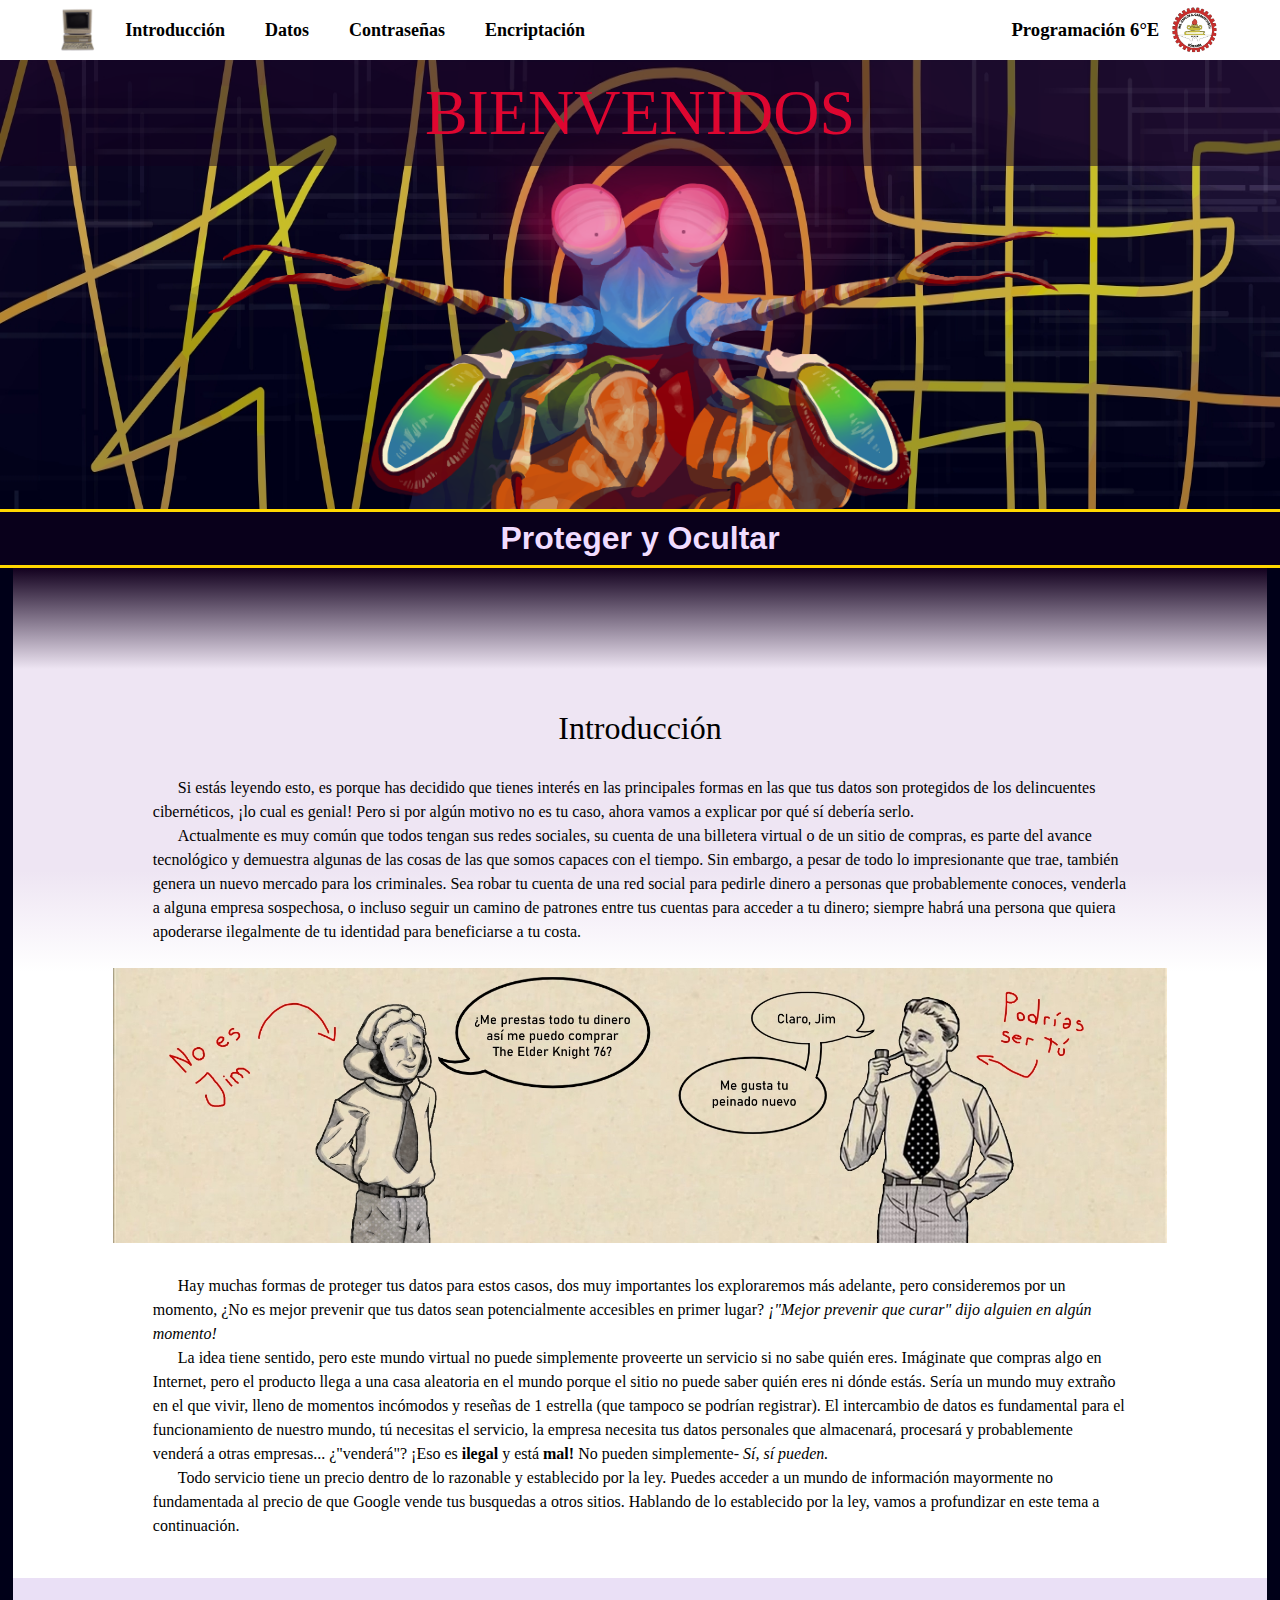
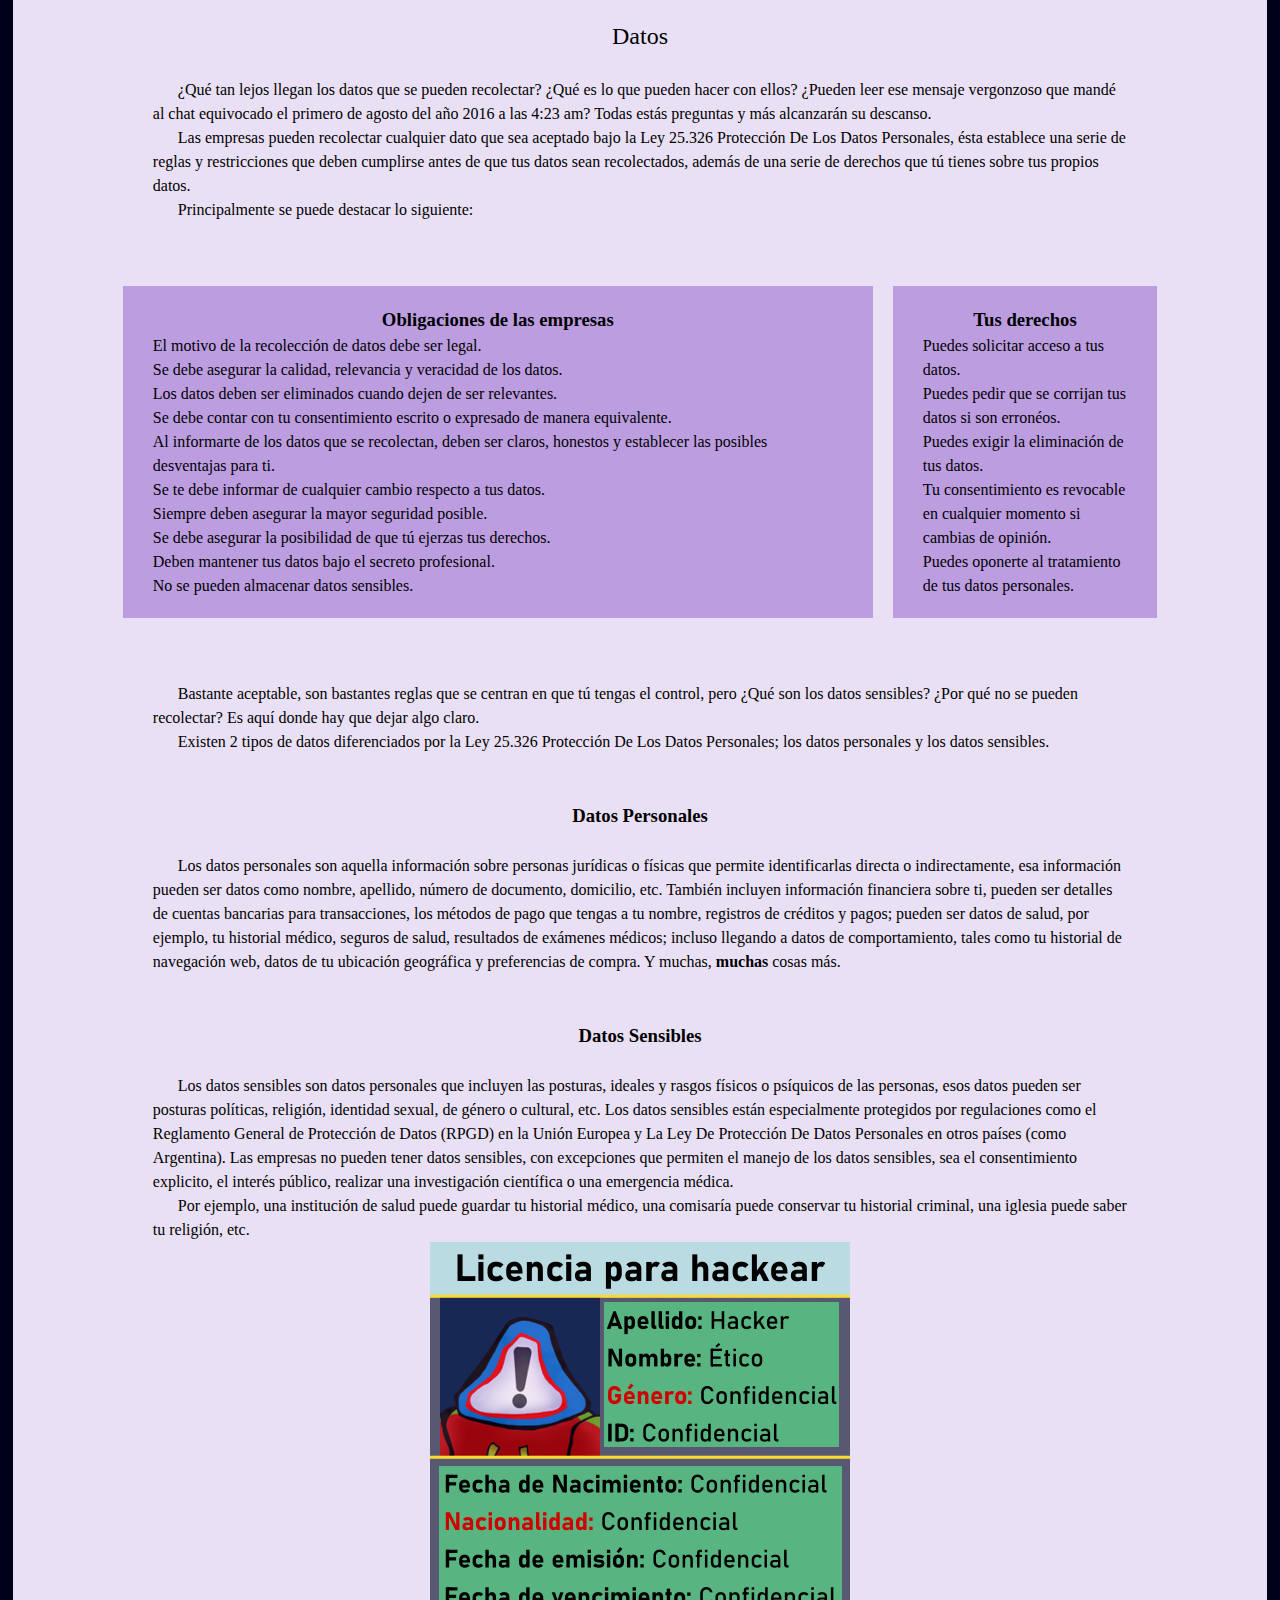
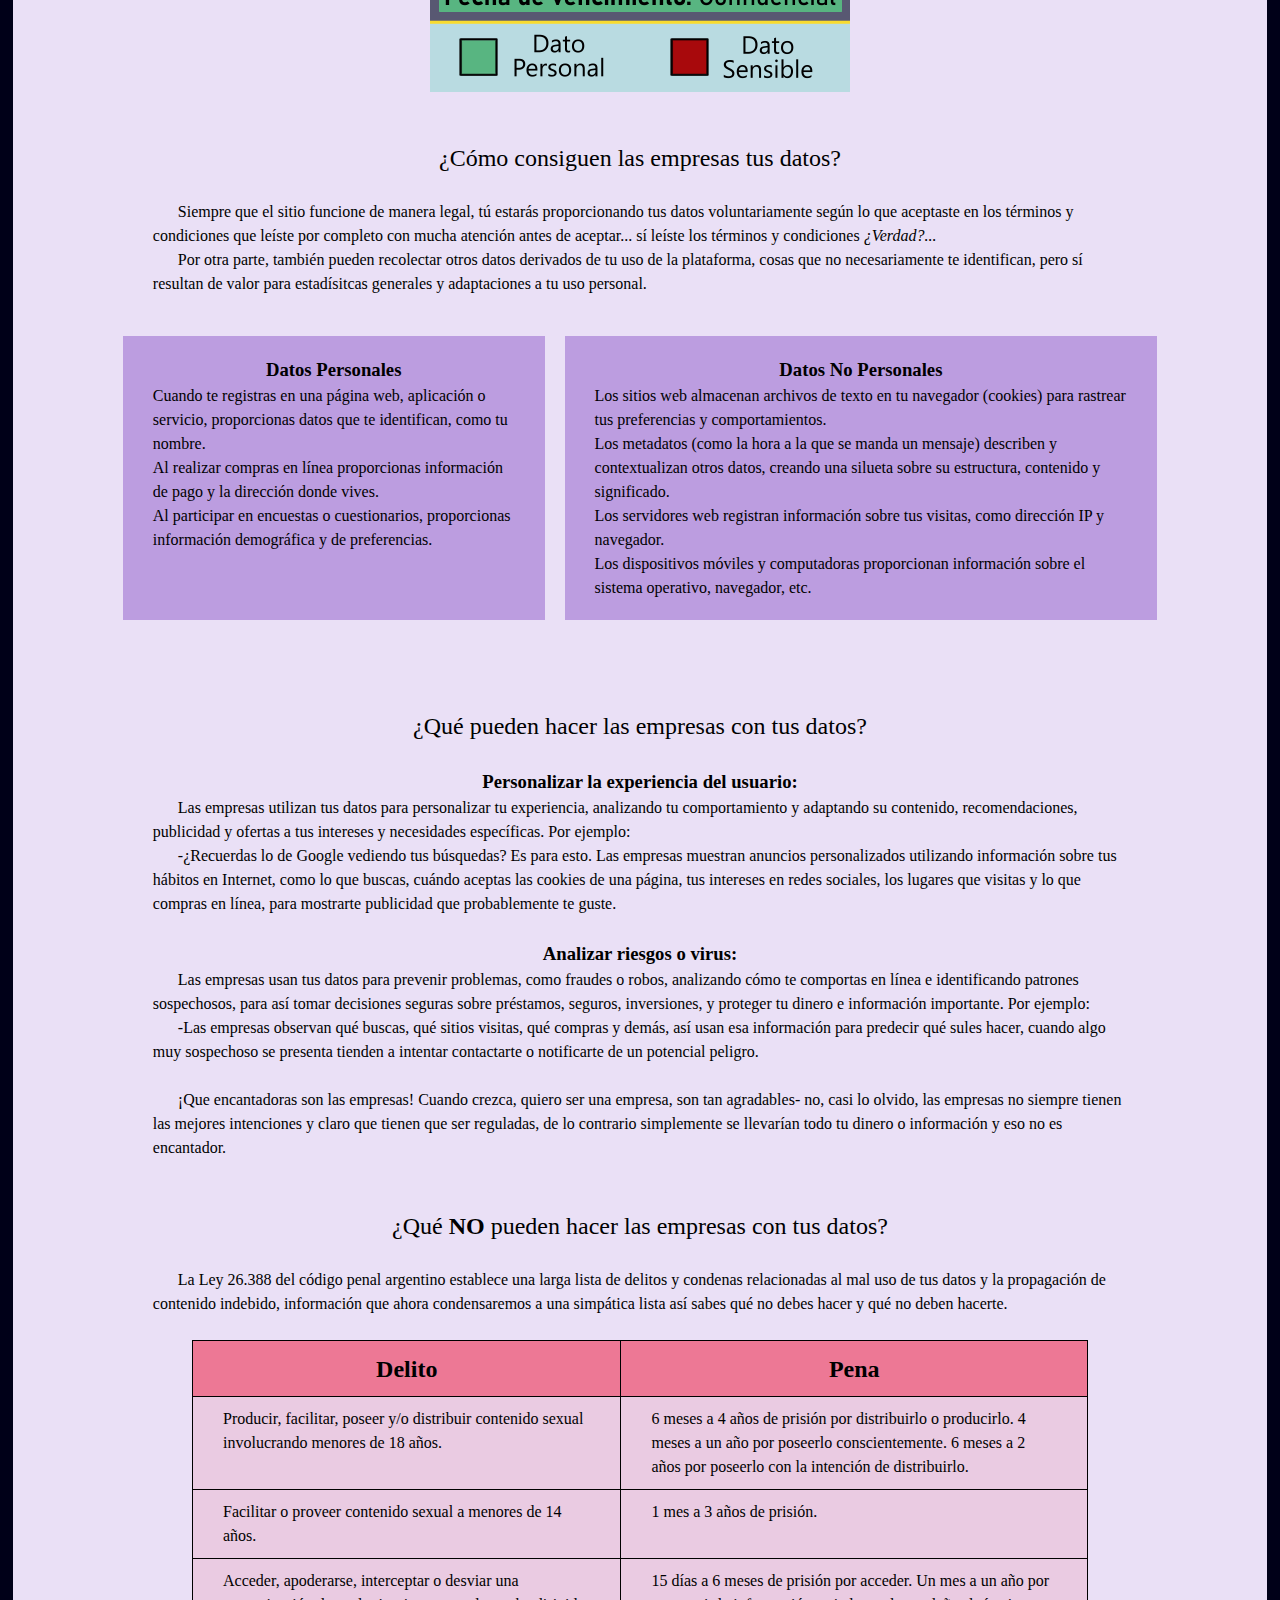
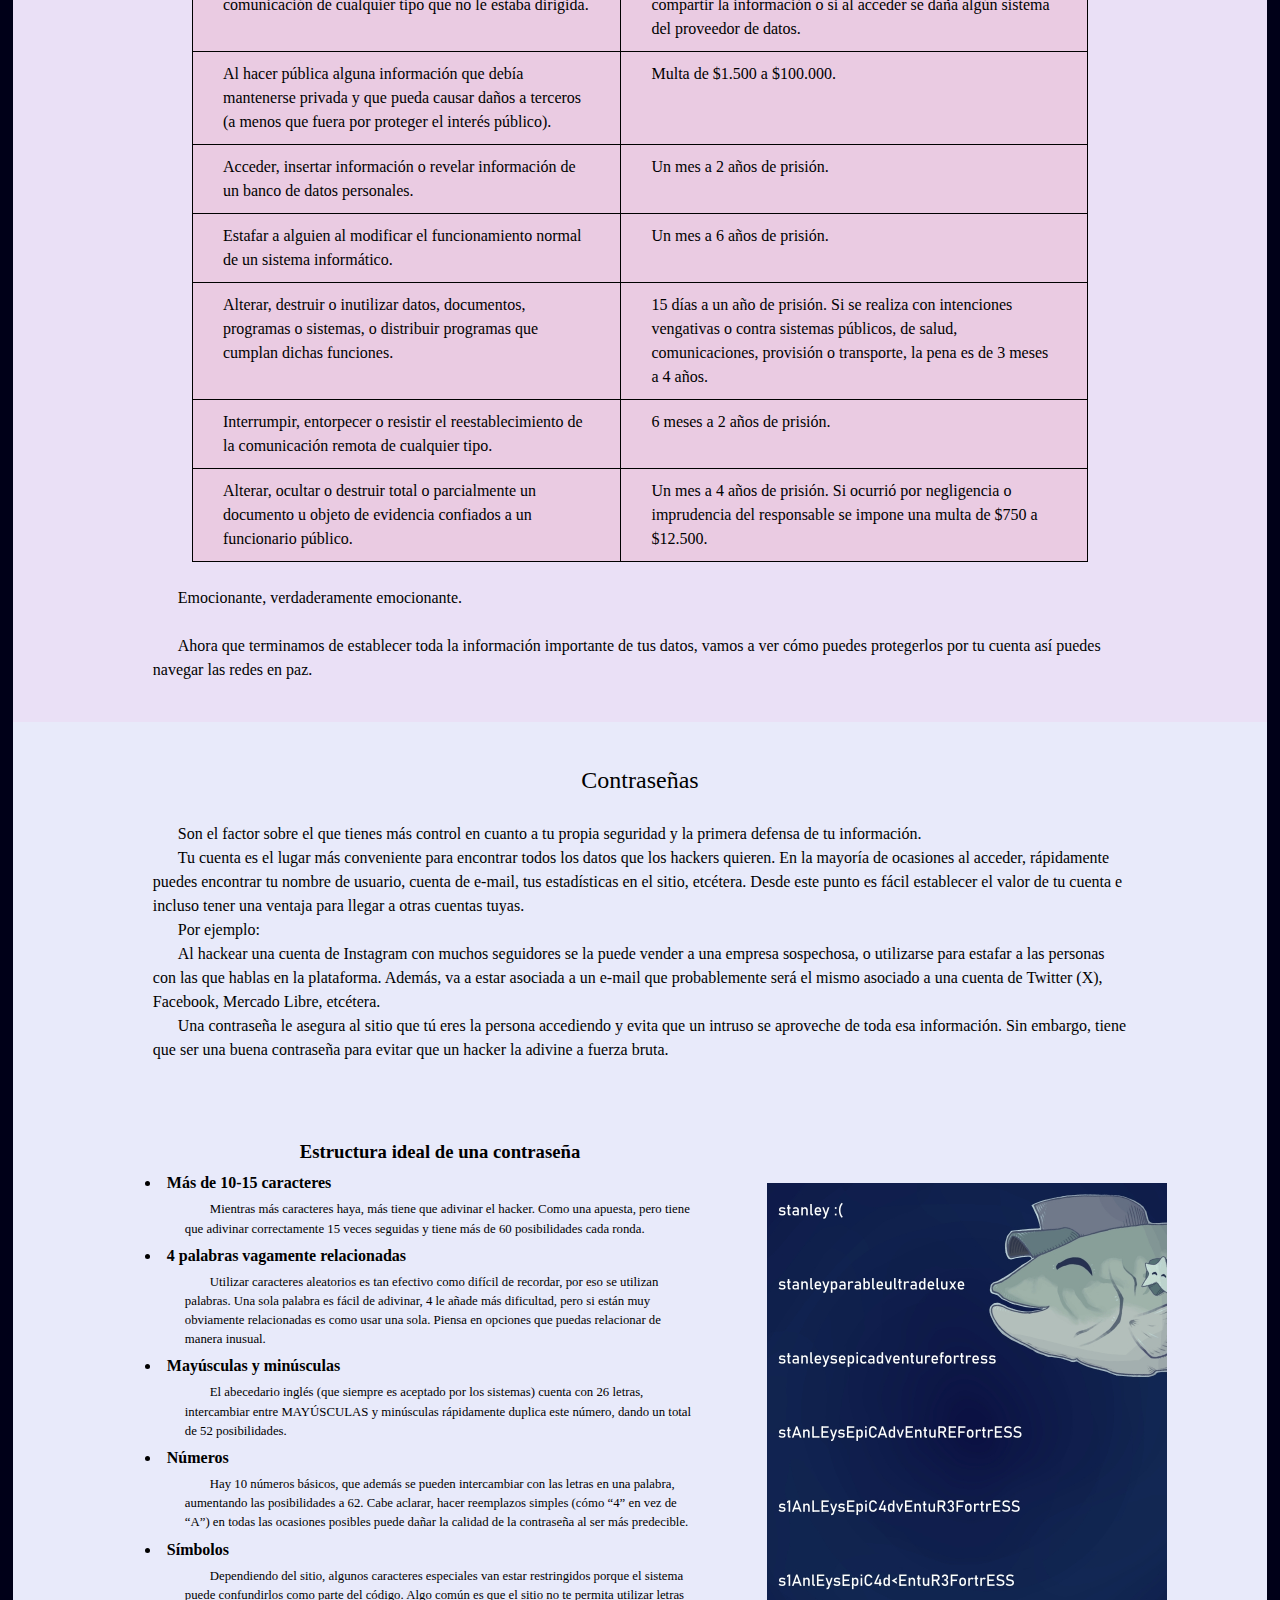
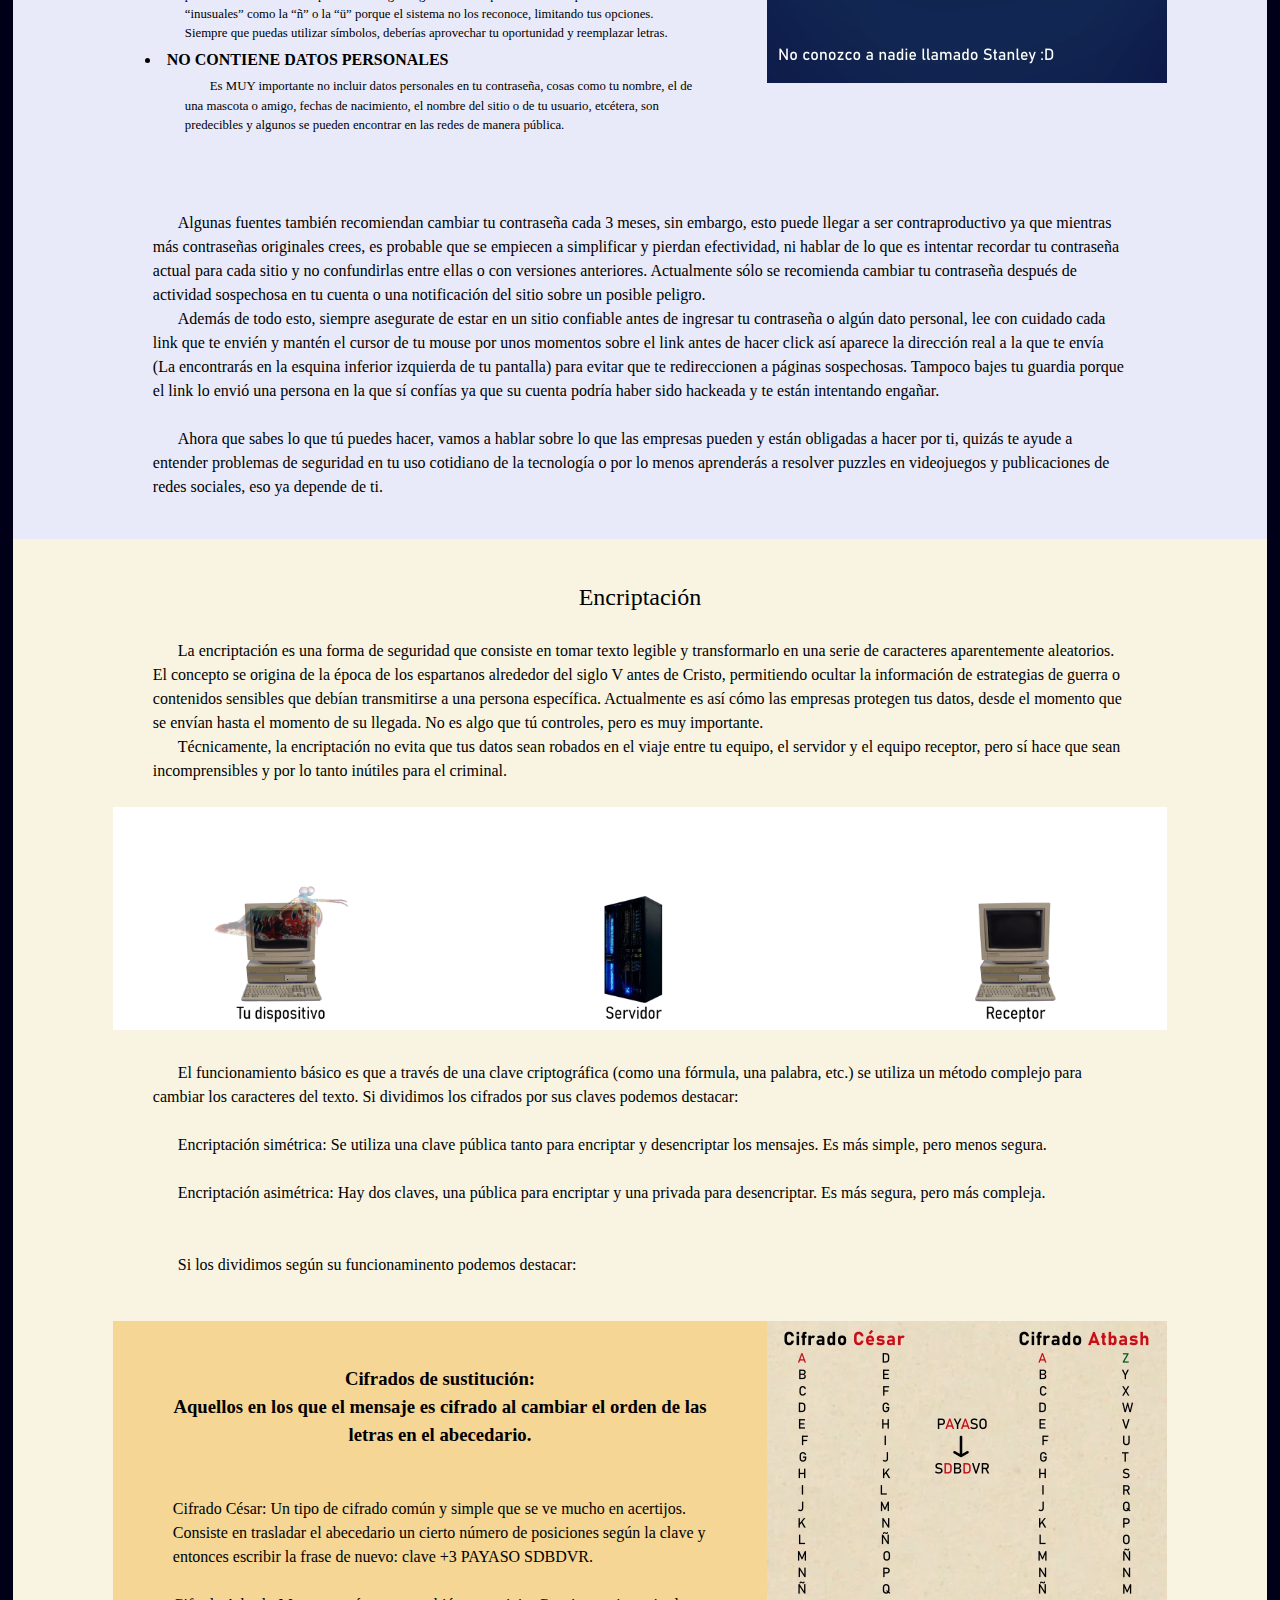
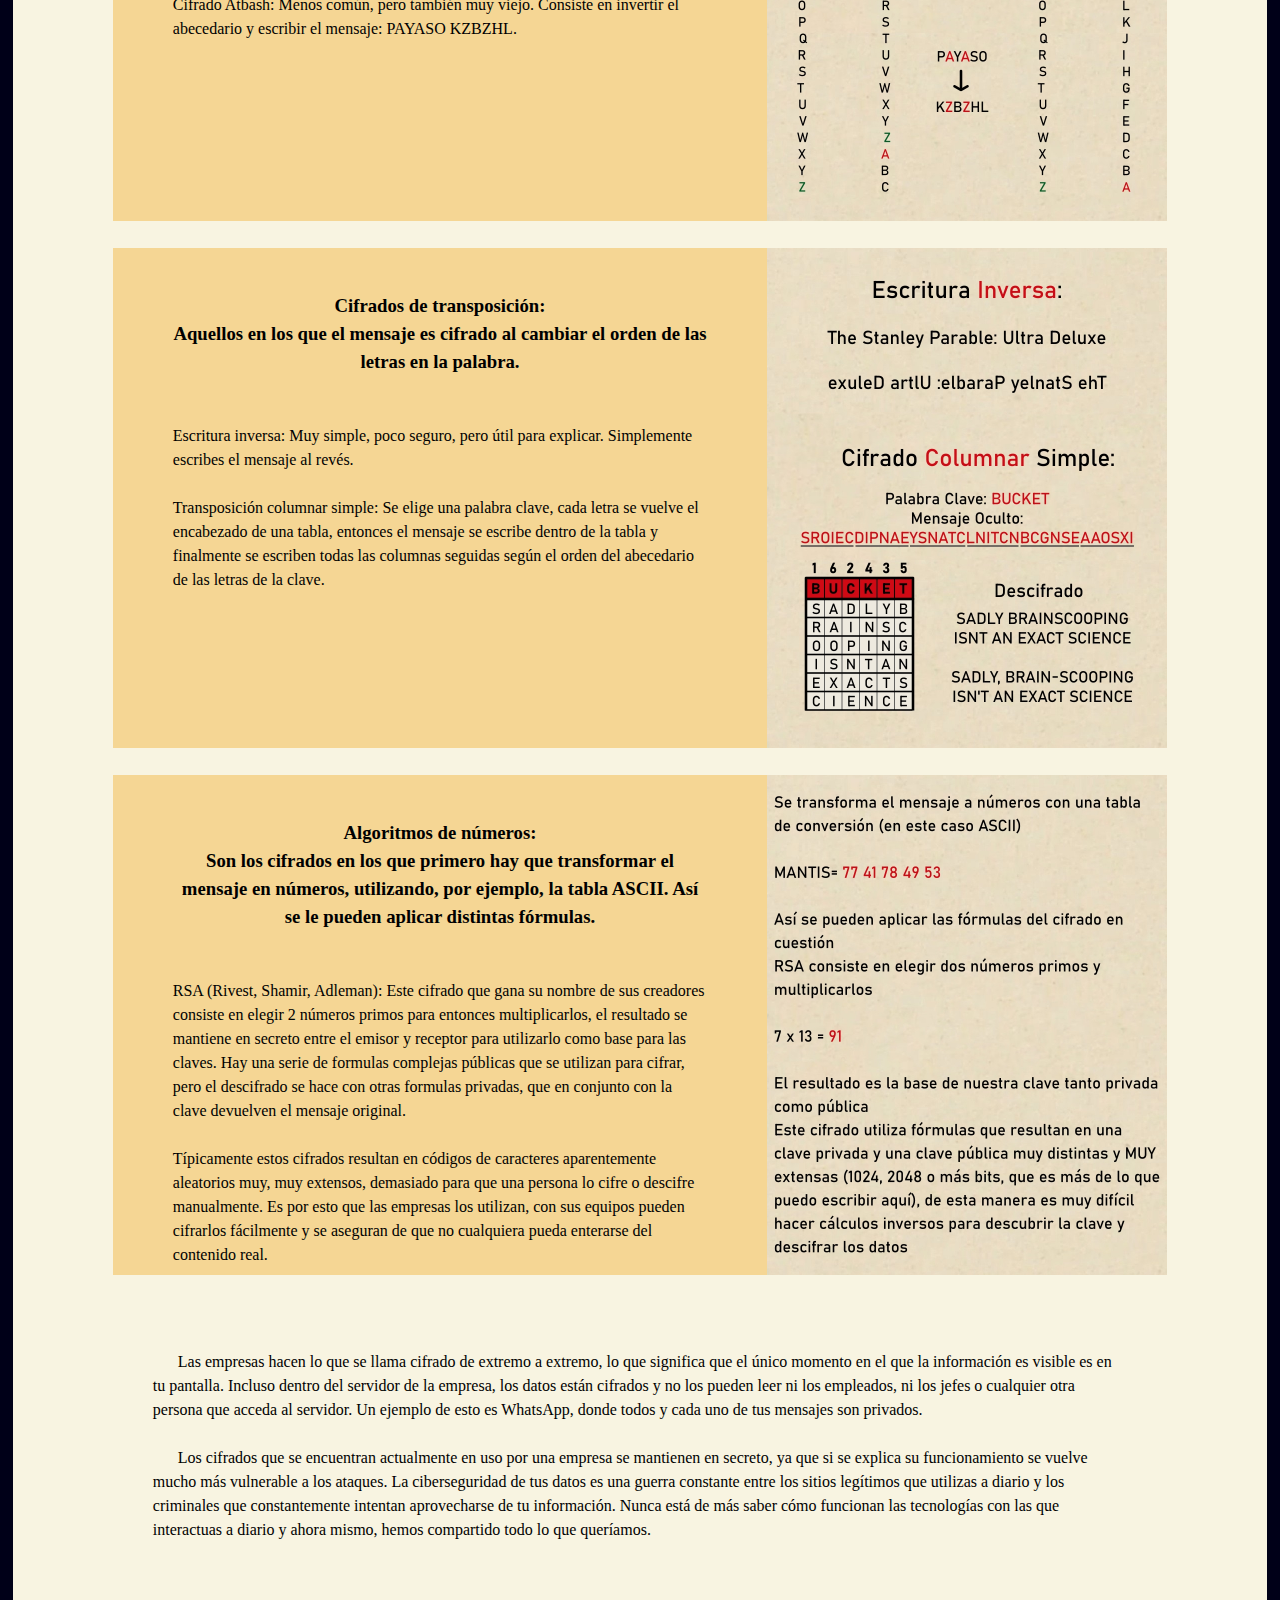
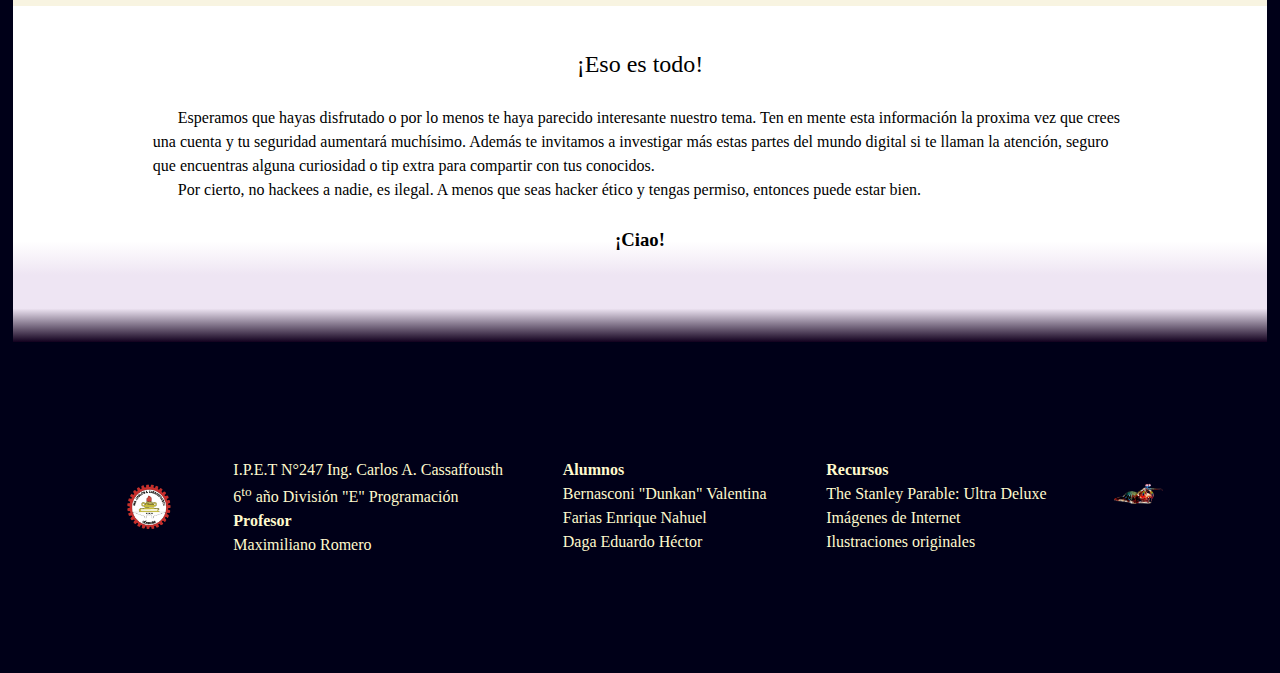
==== commit 713dcb99: "Fixed spelling" ====
--- a/index.html
+++ b/index.html
@@ -42,8 +42,8 @@
 		</section>
 		<section id="dataSection">
 			<h2>Datos</h2><br>
-			<p>¿Qué tan lejos llegan los datos que se pueden recolectar? ¿Qué es lo que pueden hacer con ellos? ¿Pueden leer ese mensaje vergonzoso que mandé al chat equivocado el primero de agosto del año 2016 a las 04:23 am? Todas estás preguntas y más alcanzarán su descanso.</p>
-			<p>Las empresas pueden recolectar caulquier dato que sea aceptado bajo la ley Proteccion De Los Datos Personales Ley 25.326, esta establece una serie de reglas y restricciones que deben cumplirse antes de que tus datos sean recolectados, además de una serie de derechos que tú tienes sobre tus propios datos.</p>
+			<p>¿Qué tan lejos llegan los datos que se pueden recolectar? ¿Qué es lo que pueden hacer con ellos? ¿Pueden leer ese mensaje vergonzoso que mandé al chat equivocado el primero de agosto del año 2016 a las 4:23 am? Todas estás preguntas y más alcanzarán su descanso.</p>
+			<p>Las empresas pueden recolectar cualquier dato que sea aceptado bajo la Ley 25.326 Protección De Los Datos Personales, ésta establece una serie de reglas y restricciones que deben cumplirse antes de que tus datos sean recolectados, además de una serie de derechos que tú tienes sobre tus propios datos.</p>
 			<p>Principalmente se puede destacar lo siguiente:</p><br>
 			<div class="parentDiv-Space_Evenly">
 				<div class="childDiv" id="obligacionesDiv">
@@ -68,18 +68,18 @@
 						<li>Puedes pedir que se corrijan tus datos si son erronéos.</li>
 						<li>Puedes exigir la eliminación de tus datos.</li>
 						<li>Tu consentimiento es revocable en cualquier momento si cambias de opinión.</li>
-						<li>Puedes oponerte al tratamiento de tus datos personales</li>
+						<li>Puedes oponerte al tratamiento de tus datos personales.</li>
 					</ul>
 				</div>
 			</div><br>
-			<p>Bastante aceptable, son bastantes reglas que se centran en que tú tengas el control, pero ¿Qué son los datos sensibles? ¿Por qué no se pueden recolectar? Es aquí donde hay que dejar claro algo.</p>
-			<p>Existen 2 tipos de datos diferenciados por la ley de Proteccion De Los Datos Personales Ley 25.326; los datos personales y los datos sensibles.</p><br><br>
+			<p>Bastante aceptable, son bastantes reglas que se centran en que tú tengas el control, pero ¿Qué son los datos sensibles? ¿Por qué no se pueden recolectar? Es aquí donde hay que dejar algo claro.</p>
+			<p>Existen 2 tipos de datos diferenciados por la Ley 25.326 Protección De Los Datos Personales; los datos personales y los datos sensibles.</p><br><br>
 			<div class="parentDiv">
 				<div id="definicionDatosDiv">
 					<h3>Datos Personales</h3><br>
-					<p>Los datos personales son aquella información sobre personas jurídicas o físicas que permite identificarlas directa o indirectamente, esa información pueden ser datos como nombre, apellido, número de documento, domicilio, etc. También incluyen información financiera sobre ti, pueden ser detalles de cuentas bancarias para transacciones, los métodos de pago que tengas a tu nombre, registros de créditos y pagos; pueden ser datos de salud, por ejemplo, nuestro historial médico, seguros de salud, resultados de exámenes médicos; incluso llegando a datos de comportamiento, tales como tu historial de navegación web, datos de tu ubicación geográfica y preferencias de compra. Y muchas, <strong>muchas</strong> cosas más.</p><br><br>
+					<p>Los datos personales son aquella información sobre personas jurídicas o físicas que permite identificarlas directa o indirectamente, esa información pueden ser datos como nombre, apellido, número de documento, domicilio, etc. También incluyen información financiera sobre ti, pueden ser detalles de cuentas bancarias para transacciones, los métodos de pago que tengas a tu nombre, registros de créditos y pagos; pueden ser datos de salud, por ejemplo, tu historial médico, seguros de salud, resultados de exámenes médicos; incluso llegando a datos de comportamiento, tales como tu historial de navegación web, datos de tu ubicación geográfica y preferencias de compra. Y muchas, <strong>muchas</strong> cosas más.</p><br><br>
 					<h3>Datos Sensibles</h3><br>
-					<p>Los datos sensibles son datos personales que incluyen las posturas, ideales y rasgos físicos o psíquicos de las personas, esos datos pueden ser posturas políticas, religión, identidad sexual, de género o cultural, etc. Los datos sensibles están protegidos por regulaciones como el Reglamento General de Protección de Datos (RPGD) en la Unión Europea y La Ley De Protección De Datos Personales en otros países (como Argentina). Las empresas no pueden tener datos sensibles, con excepciones que permiten el manejo de los datos sensibles, por ejemplo, el consentimiento explicito, el interés público, realizar una investigación científica o una emergencia médica.</p>
+					<p>Los datos sensibles son datos personales que incluyen las posturas, ideales y rasgos físicos o psíquicos de las personas, esos datos pueden ser posturas políticas, religión, identidad sexual, de género o cultural, etc. Los datos sensibles están especialmente protegidos por regulaciones como el Reglamento General de Protección de Datos (RPGD) en la Unión Europea y La Ley De Protección De Datos Personales en otros países (como Argentina). Las empresas no pueden tener datos sensibles, con excepciones que permiten el manejo de los datos sensibles, sea el consentimiento explicito, el interés público, realizar una investigación científica o una emergencia médica.</p>
 					<p>Por ejemplo, una institución de salud puede guardar tu historial médico, una comisaría puede conservar tu historial criminal, una iglesia puede saber tu religión, etc.</p>
 				</div>
 				<div id="datosPersonalesImg"><img src="datosPersonalesImagen.png"></img></div>
@@ -109,13 +109,13 @@
 			<h2>¿Qué pueden hacer las empresas con tus datos?</h2><br>
 			<h3>Personalizar la experiencia del usuario:</h3>
 			<p>Las empresas utilizan tus datos para personalizar tu experiencia, analizando tu comportamiento y adaptando su contenido, recomendaciones, publicidad y ofertas a tus intereses y necesidades específicas. Por ejemplo:</p>
-			<p>-Las empresas muestran anuncios personalizados utilizando información sobre tus hábitos en internet, como lo que buscas, cuándo aceptas las cookies de una página, tus intereses en redes sociales, los lugares que visitas y lo que compras en línea, para mostrarte publicidad que probablemente te guste.</p><br>
+			<p>-¿Recuerdas lo de Google vediendo tus búsquedas? Es para esto. Las empresas muestran anuncios personalizados utilizando información sobre tus hábitos en Internet, como lo que buscas, cuándo aceptas las cookies de una página, tus intereses en redes sociales, los lugares que visitas y lo que compras en línea, para mostrarte publicidad que probablemente te guste.</p><br>
 			<h3>Analizar riesgos o virus:</h3>
-			<p>Las empresas usan tus datos para prevenir problemas, como fraude o robos, analizando cómo te comportas en línea e identificando patrones sospechosos, para así tomar decisiones seguras sobre préstamos, seguros e inversiones, y proteger tu dinero e información importante. Por ejemplo:</p>
+			<p>Las empresas usan tus datos para prevenir problemas, como fraudes o robos, analizando cómo te comportas en línea e identificando patrones sospechosos, para así tomar decisiones seguras sobre préstamos, seguros, inversiones, y proteger tu dinero e información importante. Por ejemplo:</p>
 			<p>-Las empresas observan qué buscas, qué sitios visitas, qué compras y demás, así usan esa información para predecir qué sules hacer, cuando algo muy sospechoso se presenta tienden a intentar contactarte o notificarte de un potencial peligro.</p><br>
 			<p>¡Que encantadoras son las empresas! Cuando crezca, quiero ser una empresa, son tan agradables- no, casi lo olvido, las empresas no siempre tienen las mejores intenciones y claro que tienen que ser reguladas, de lo contrario simplemente se llevarían todo tu dinero o información y eso no es encantador.</p><br><br>
 			<h2>¿Qué <strong>NO</strong> pueden hacer las empresas con tus datos?</h2><br>
-			<p>La ley 26.388 del código penal argentino establece una larga lista de delitos y condenas relacionadas al mal uso de tus datos y la propagación de contenido indebido, información que ahora condensaremos a una simpática lista así sabes qué no debes hacer y qué no deben hacerte.</p><br>
+			<p>La Ley 26.388 del código penal argentino establece una larga lista de delitos y condenas relacionadas al mal uso de tus datos y la propagación de contenido indebido, información que ahora condensaremos a una simpática lista así sabes qué no debes hacer y qué no deben hacerte.</p><br>
 			<table align= "center">
 				<tr>
 					<th>Delito</th>
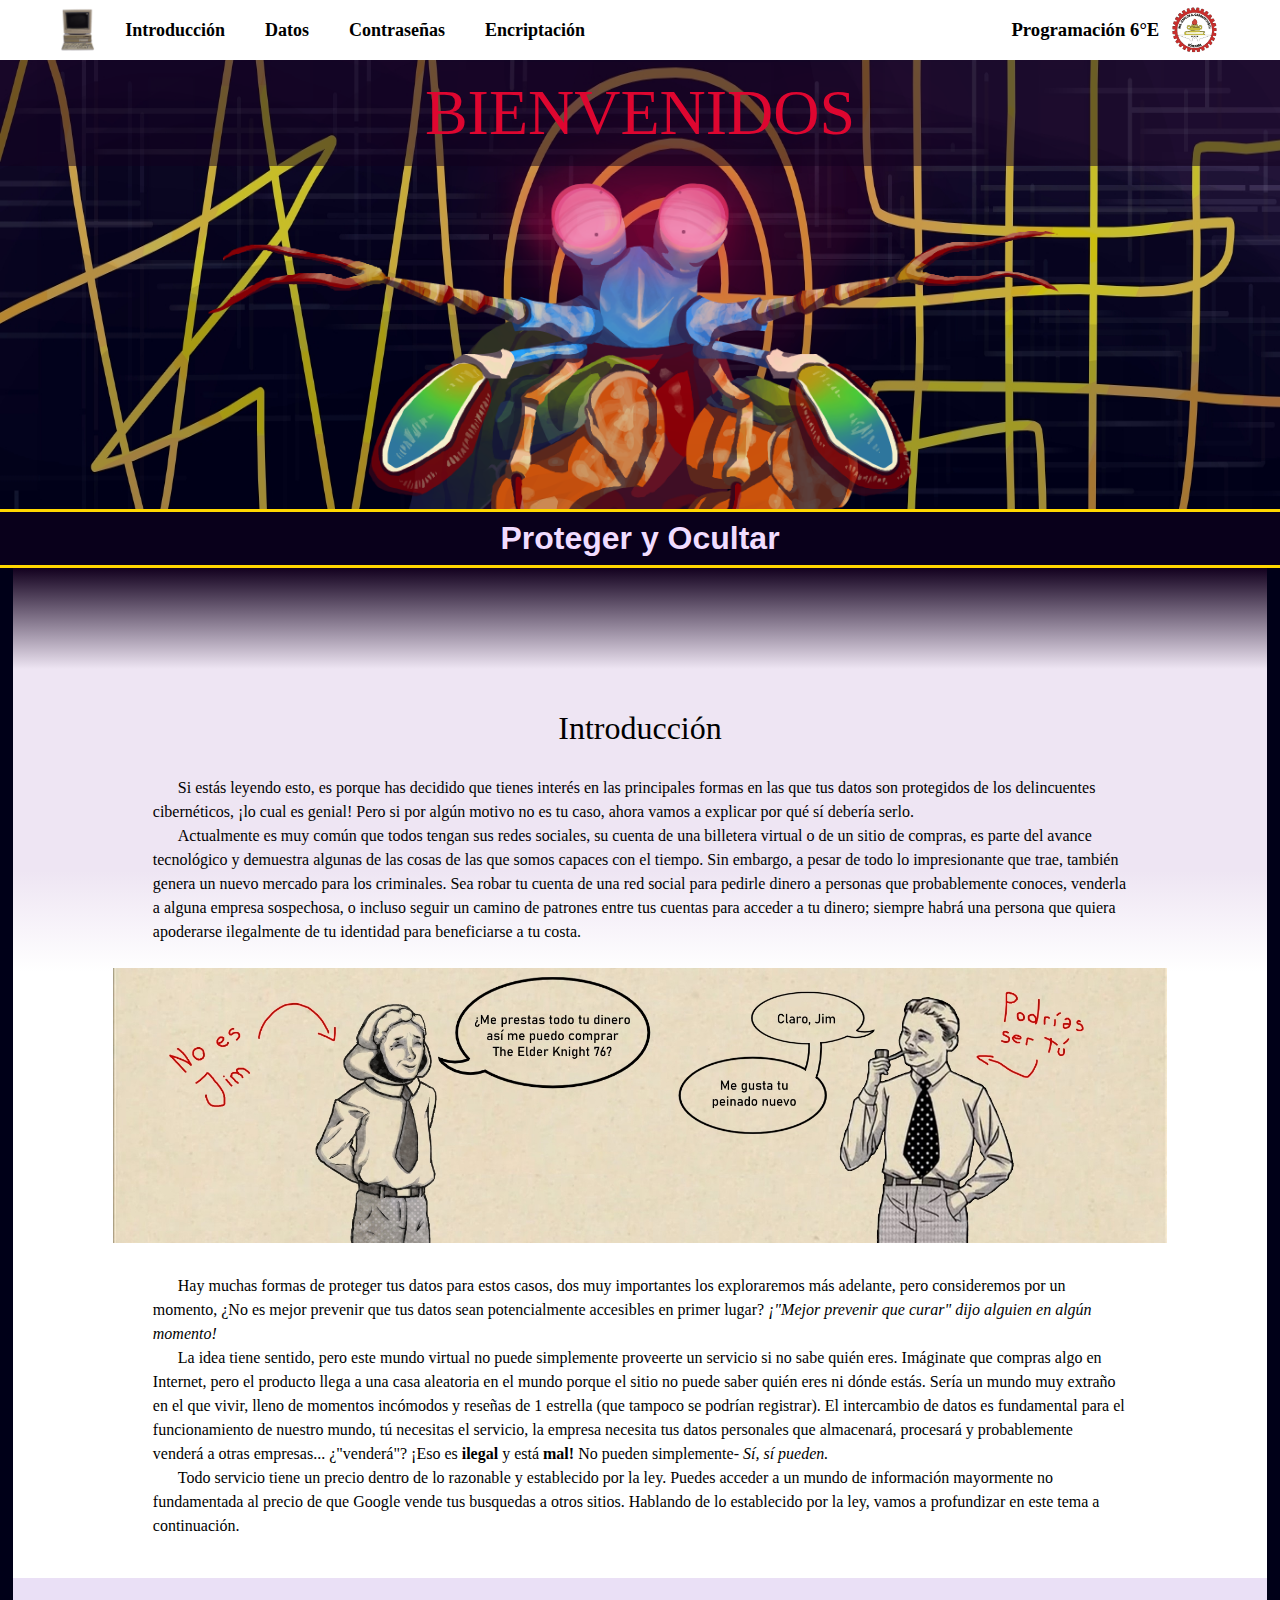
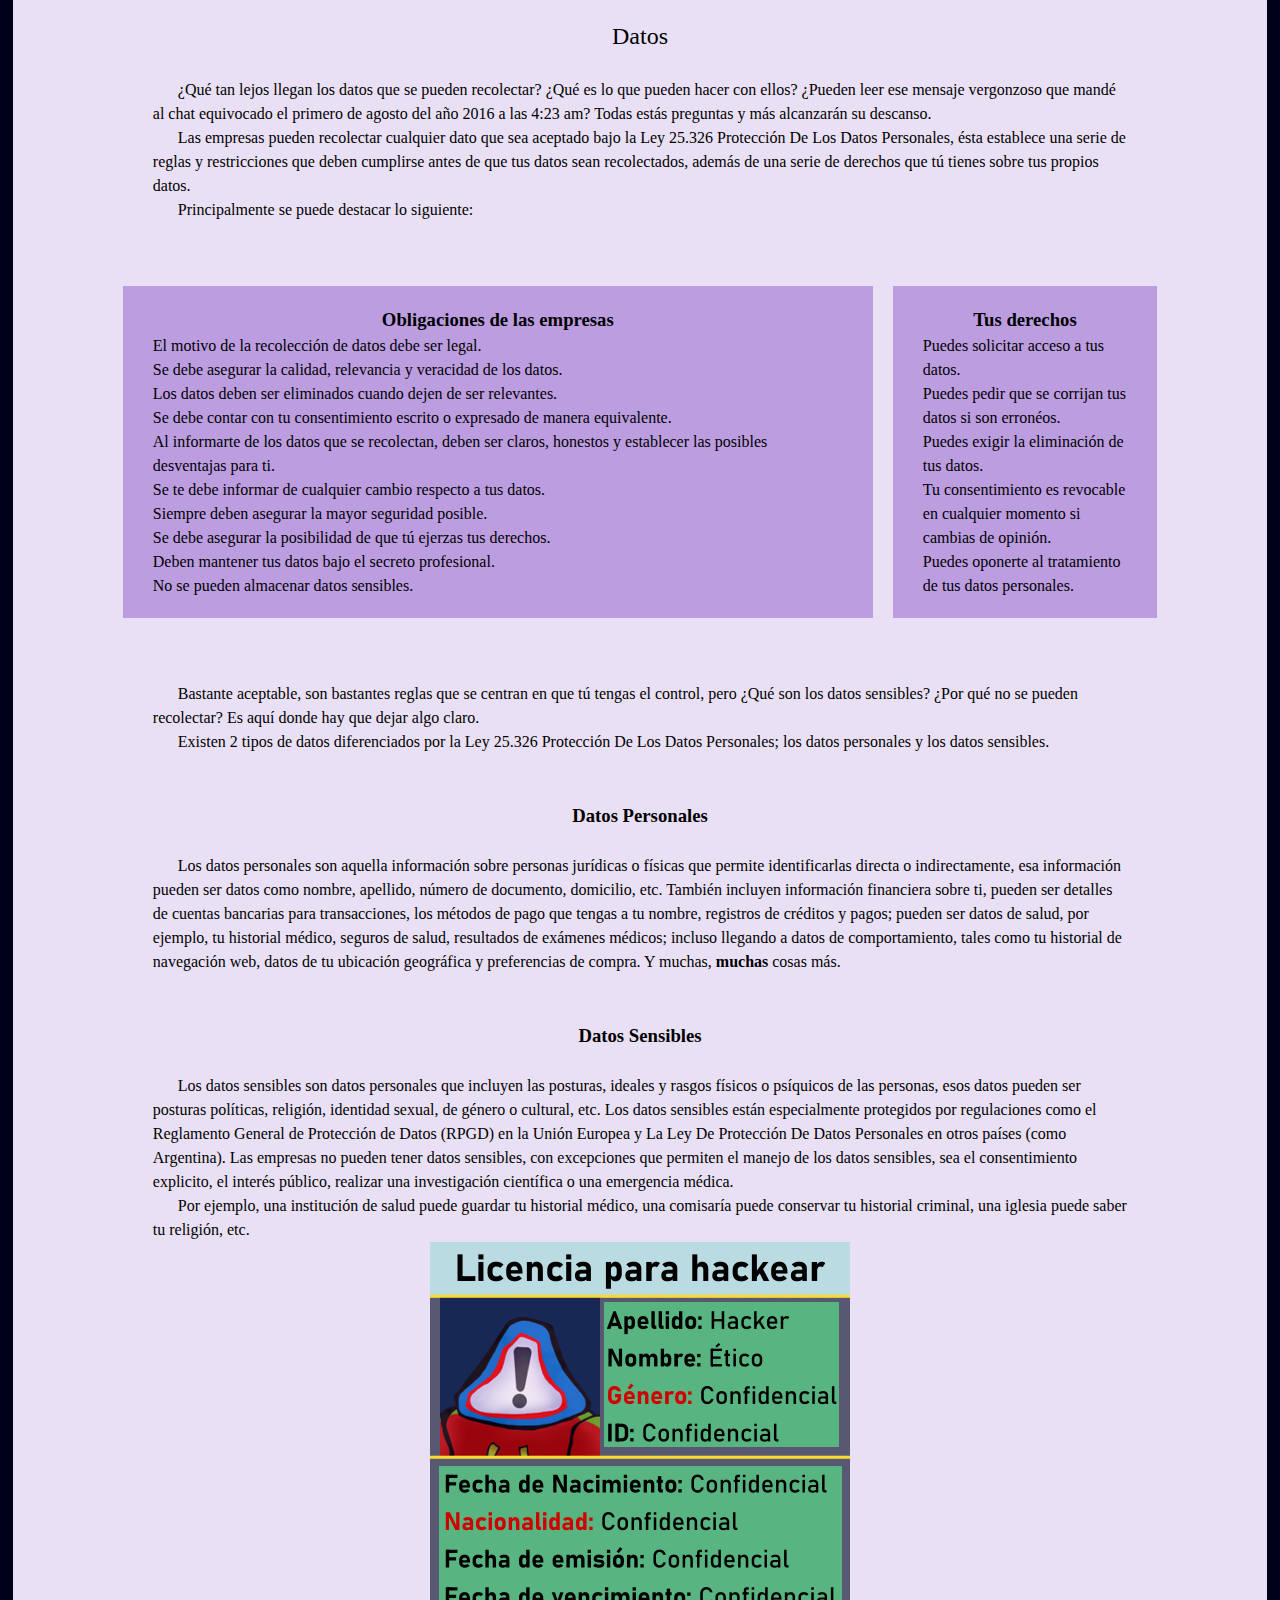
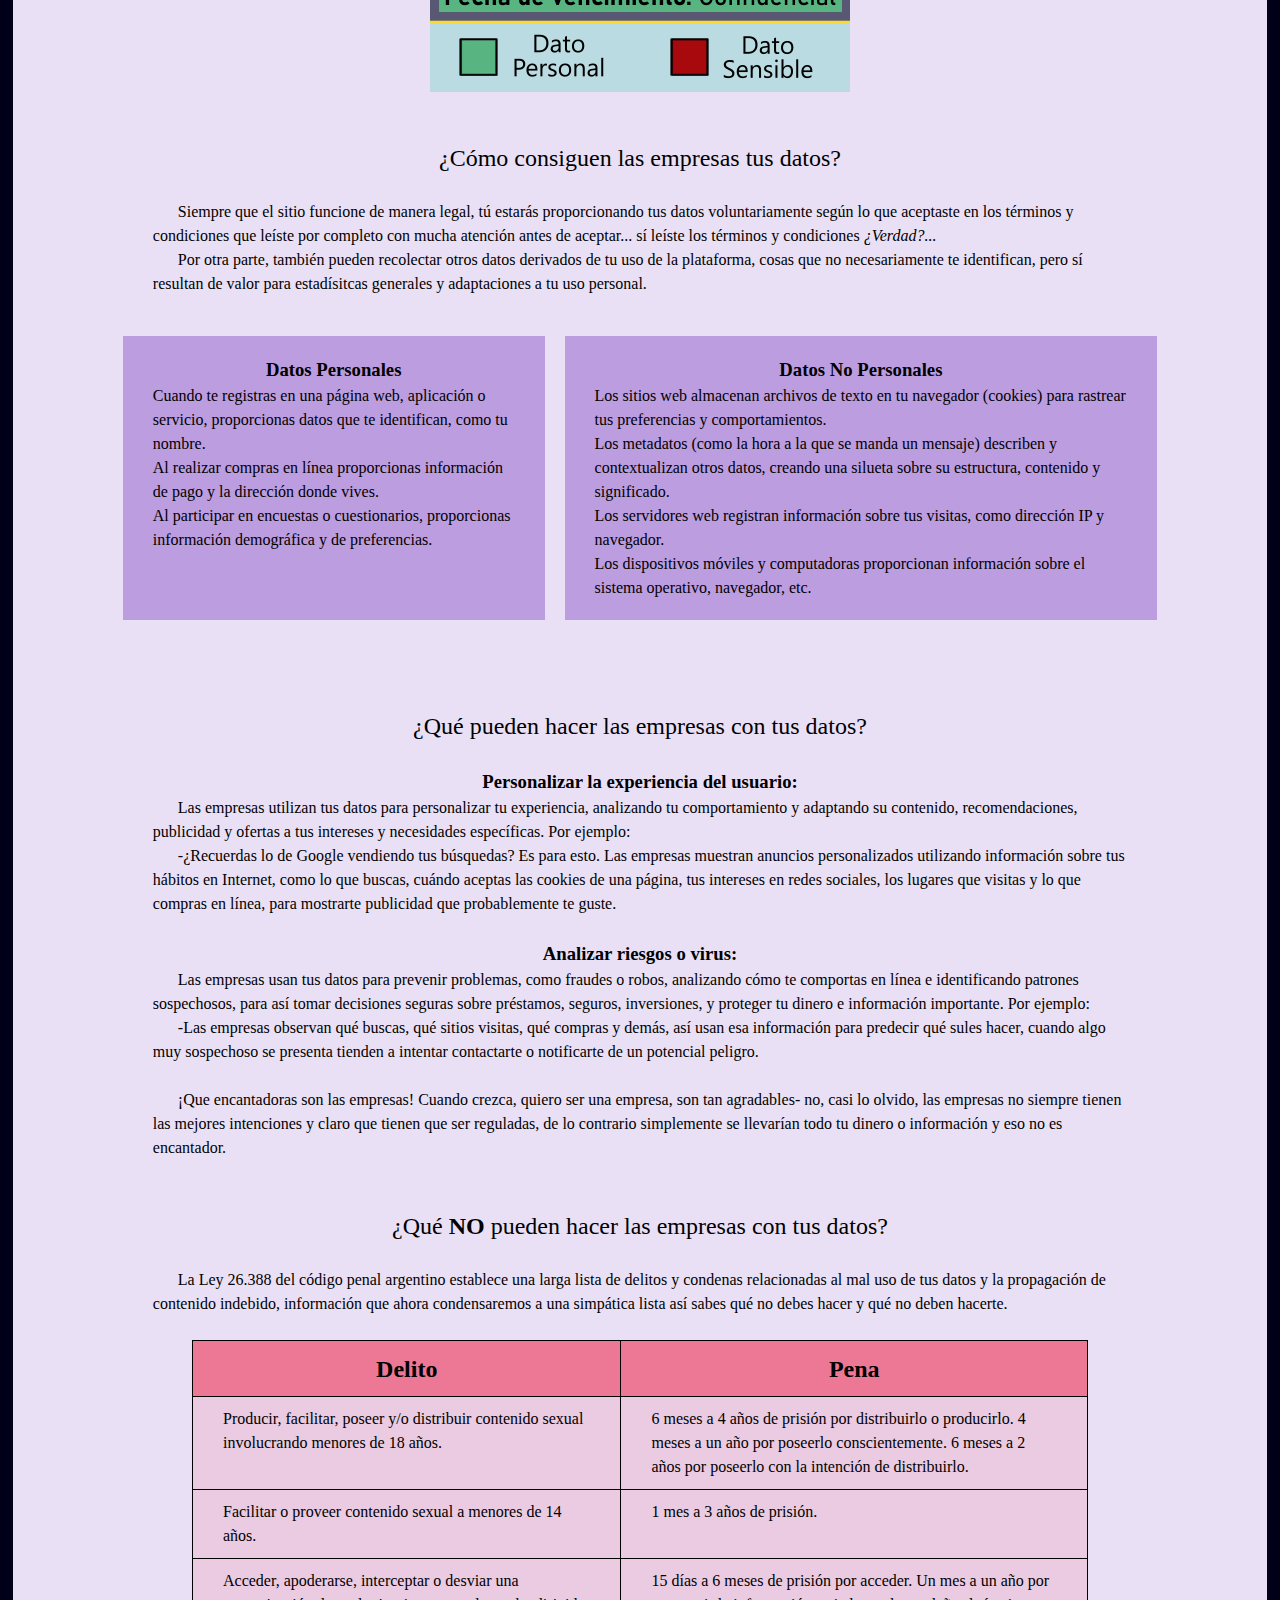
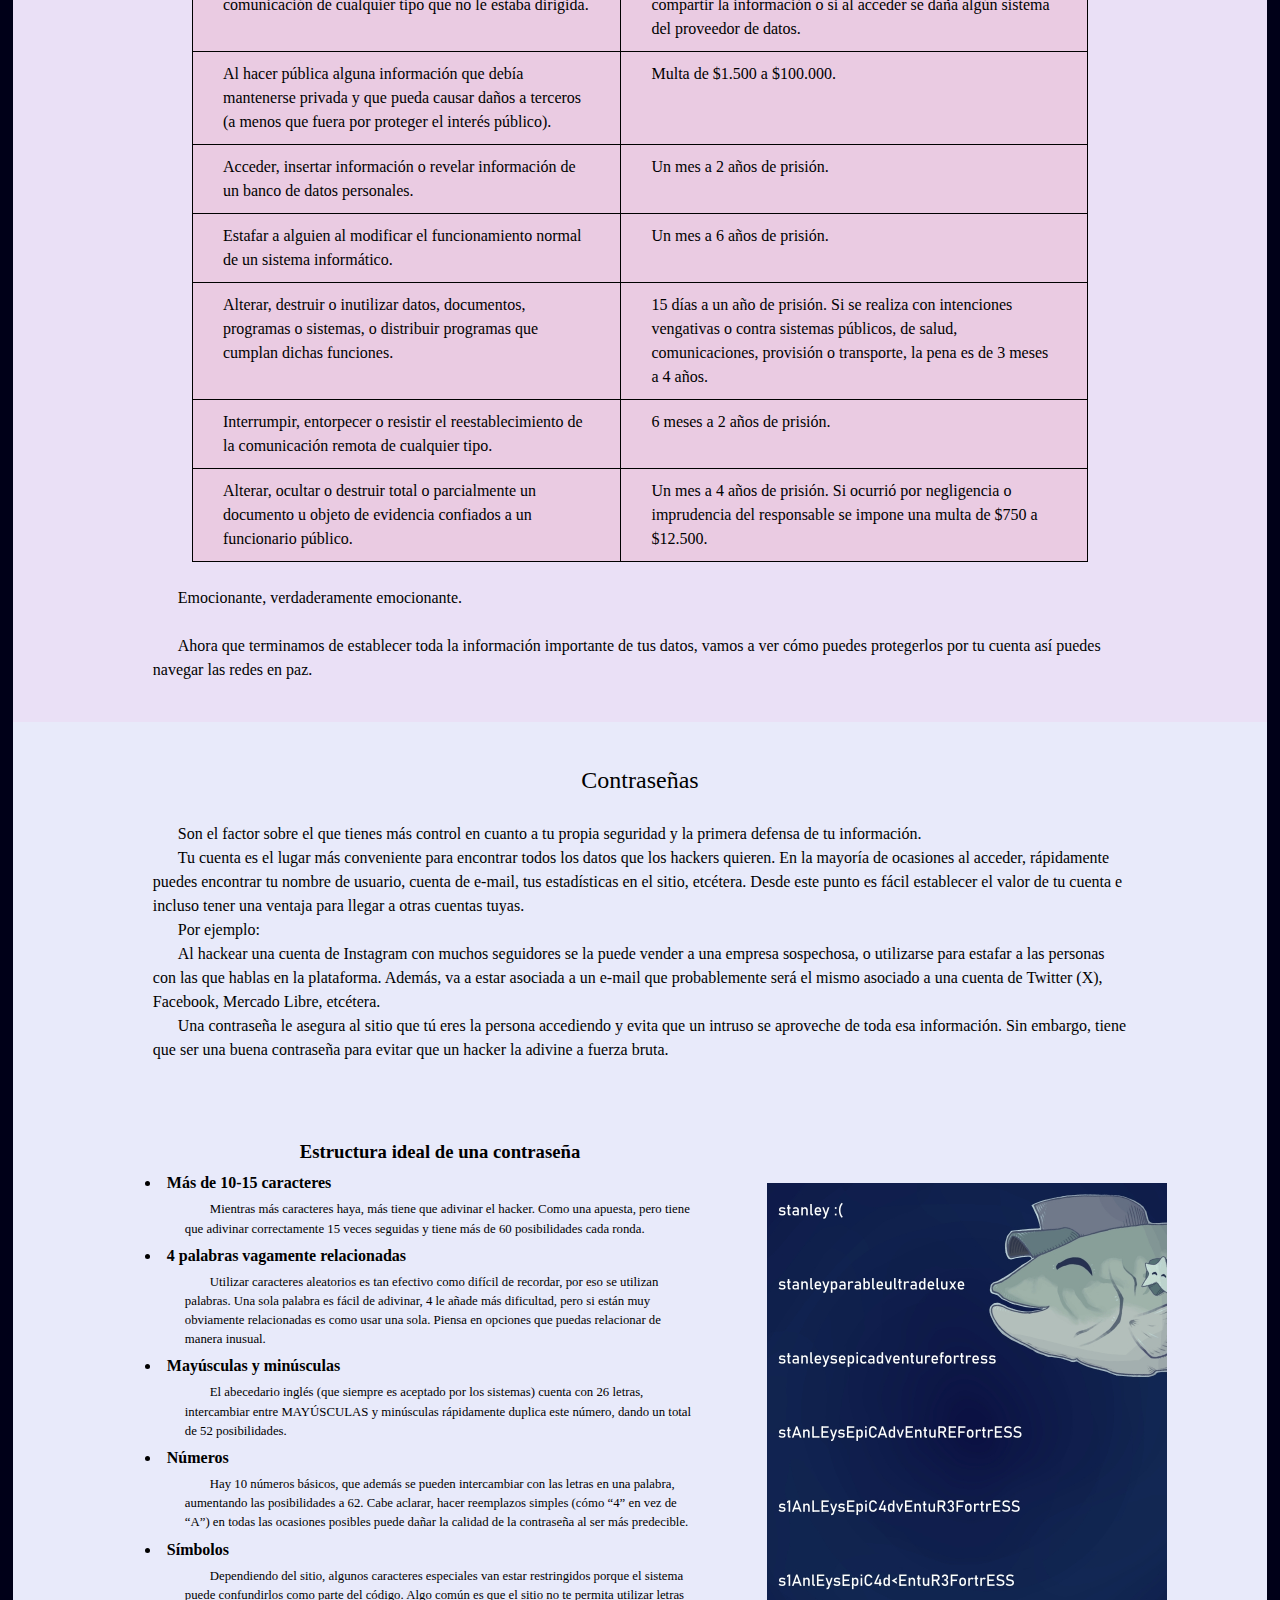
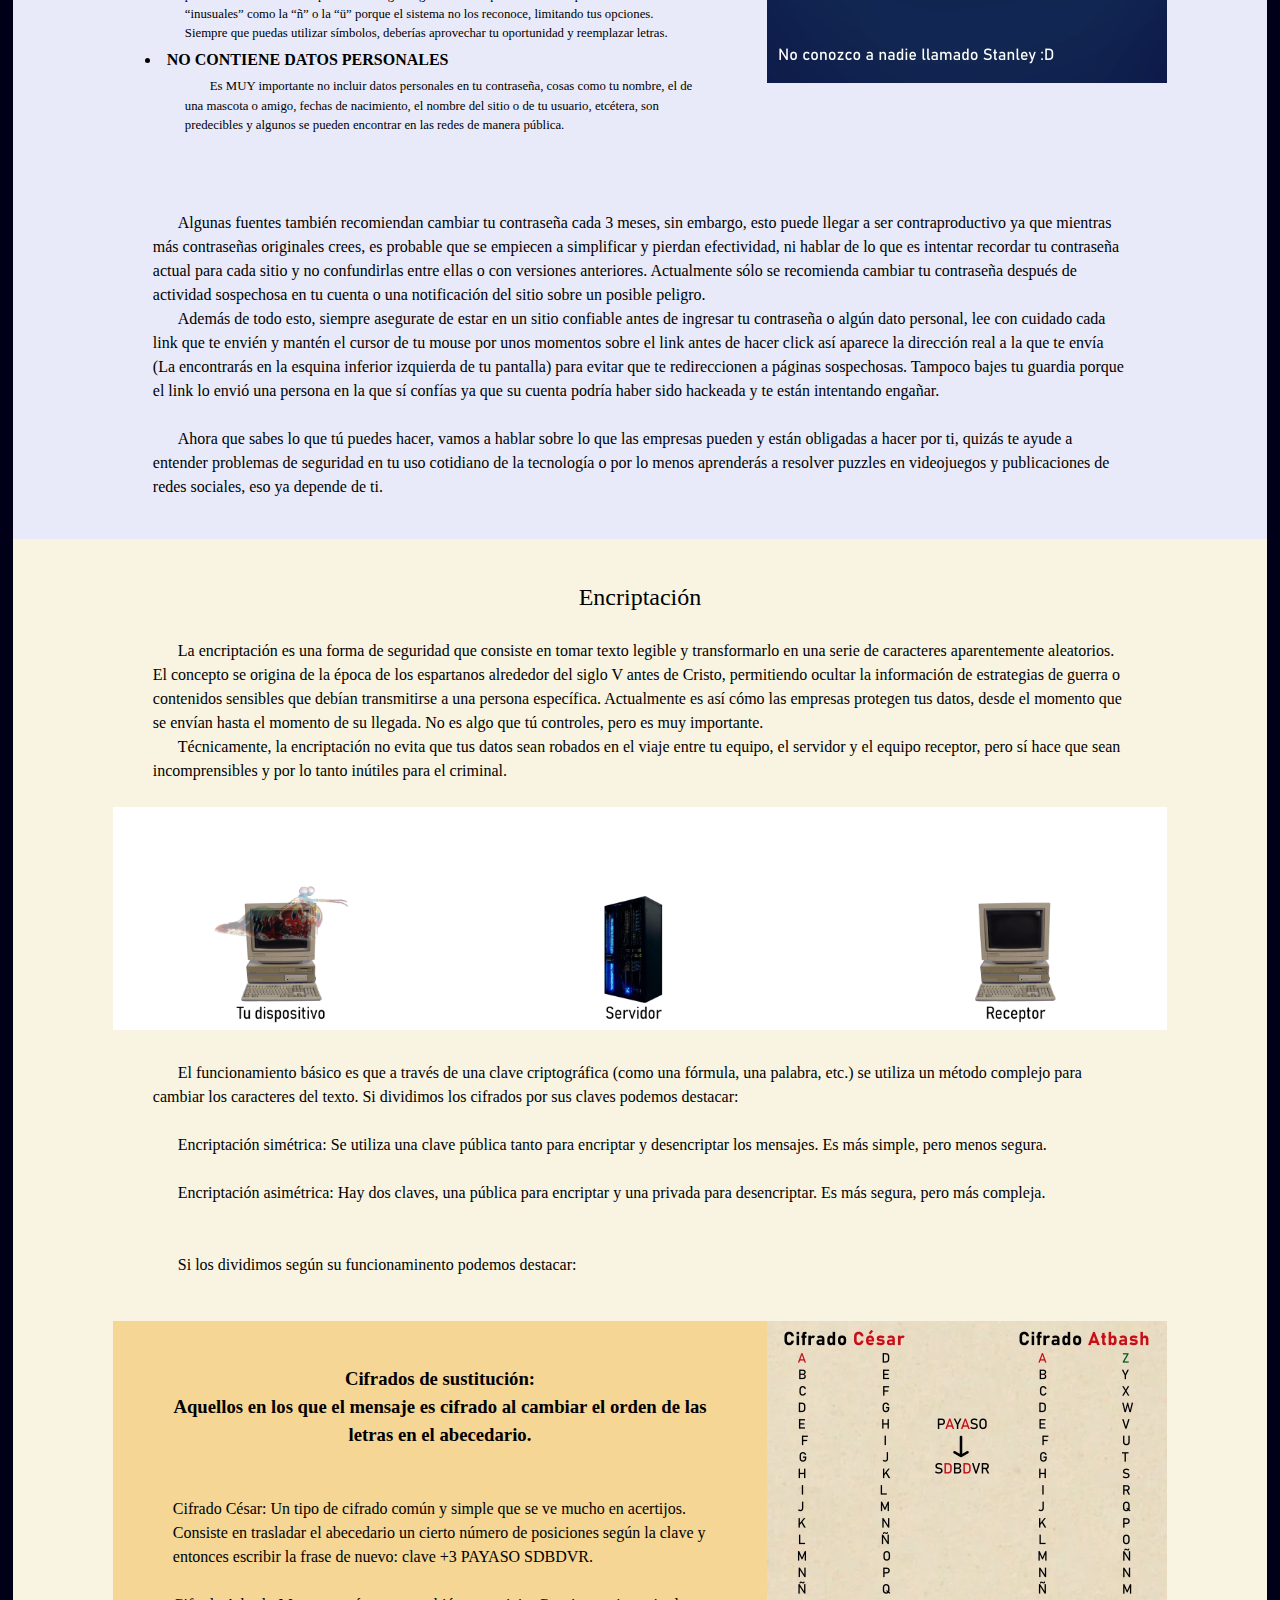
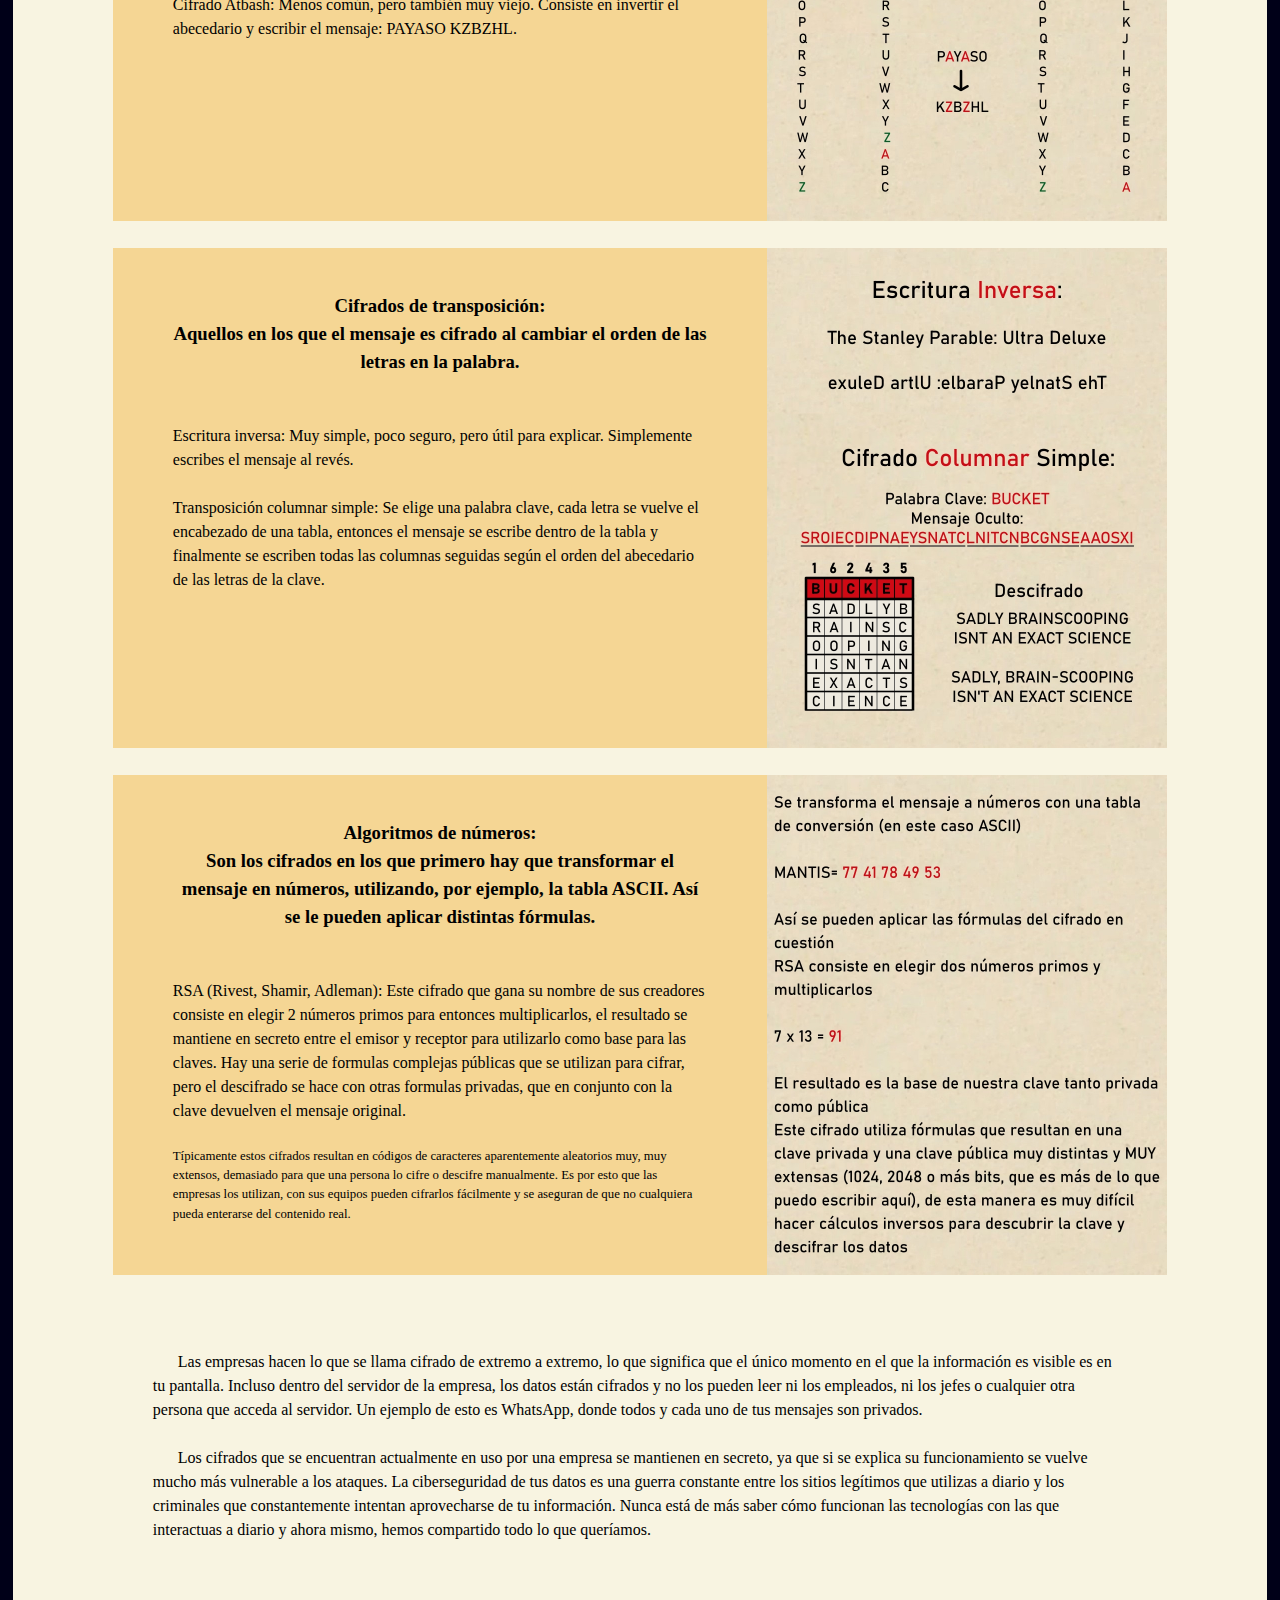
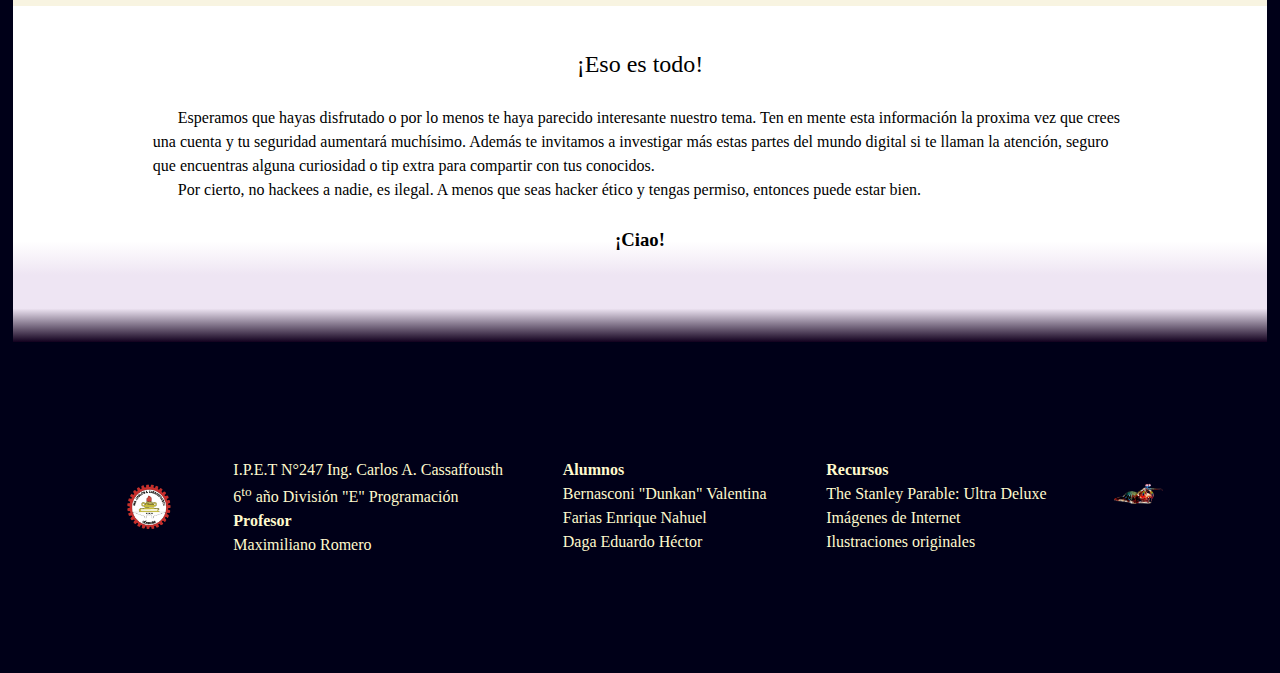
==== commit c02071c4: "it should probably work now" ====
--- a/index.html
+++ b/index.html
@@ -109,7 +109,7 @@
 			<h2>¿Qué pueden hacer las empresas con tus datos?</h2><br>
 			<h3>Personalizar la experiencia del usuario:</h3>
 			<p>Las empresas utilizan tus datos para personalizar tu experiencia, analizando tu comportamiento y adaptando su contenido, recomendaciones, publicidad y ofertas a tus intereses y necesidades específicas. Por ejemplo:</p>
-			<p>-¿Recuerdas lo de Google vediendo tus búsquedas? Es para esto. Las empresas muestran anuncios personalizados utilizando información sobre tus hábitos en Internet, como lo que buscas, cuándo aceptas las cookies de una página, tus intereses en redes sociales, los lugares que visitas y lo que compras en línea, para mostrarte publicidad que probablemente te guste.</p><br>
+			<p>-¿Recuerdas lo de Google vendiendo tus búsquedas? Es para esto. Las empresas muestran anuncios personalizados utilizando información sobre tus hábitos en Internet, como lo que buscas, cuándo aceptas las cookies de una página, tus intereses en redes sociales, los lugares que visitas y lo que compras en línea, para mostrarte publicidad que probablemente te guste.</p><br>
 			<h3>Analizar riesgos o virus:</h3>
 			<p>Las empresas usan tus datos para prevenir problemas, como fraudes o robos, analizando cómo te comportas en línea e identificando patrones sospechosos, para así tomar decisiones seguras sobre préstamos, seguros, inversiones, y proteger tu dinero e información importante. Por ejemplo:</p>
 			<p>-Las empresas observan qué buscas, qué sitios visitas, qué compras y demás, así usan esa información para predecir qué sules hacer, cuando algo muy sospechoso se presenta tienden a intentar contactarte o notificarte de un potencial peligro.</p><br>
--- a/Passwords-Encryption-Style.css
+++ b/Passwords-Encryption-Style.css
@@ -318,7 +318,7 @@
 {
 	background-color: #E8EAFA;
 	width: 30%;
-	max-height: 75vh;
+	max-height: fit-content;
 	flex: 1;
 	padding: 4em 5em;
 }
@@ -381,6 +381,24 @@
 	}
 }
 
+@media (max-width: 1391px){
+	.cifradosFuncionamiento .resumible{
+		font-size: 0.8rem;
+	}
+}
+
+@media (max-width: 1270px){
+	.resumible{
+		display: none;
+	}
+}
+
+@media (max-width: 1100px){
+	.cifradosFuncionamiento{
+		font-size: 0.8rem;
+	}
+}
+
 @media (max-width: 1024px){
 	.resumible{
 		display: none;
